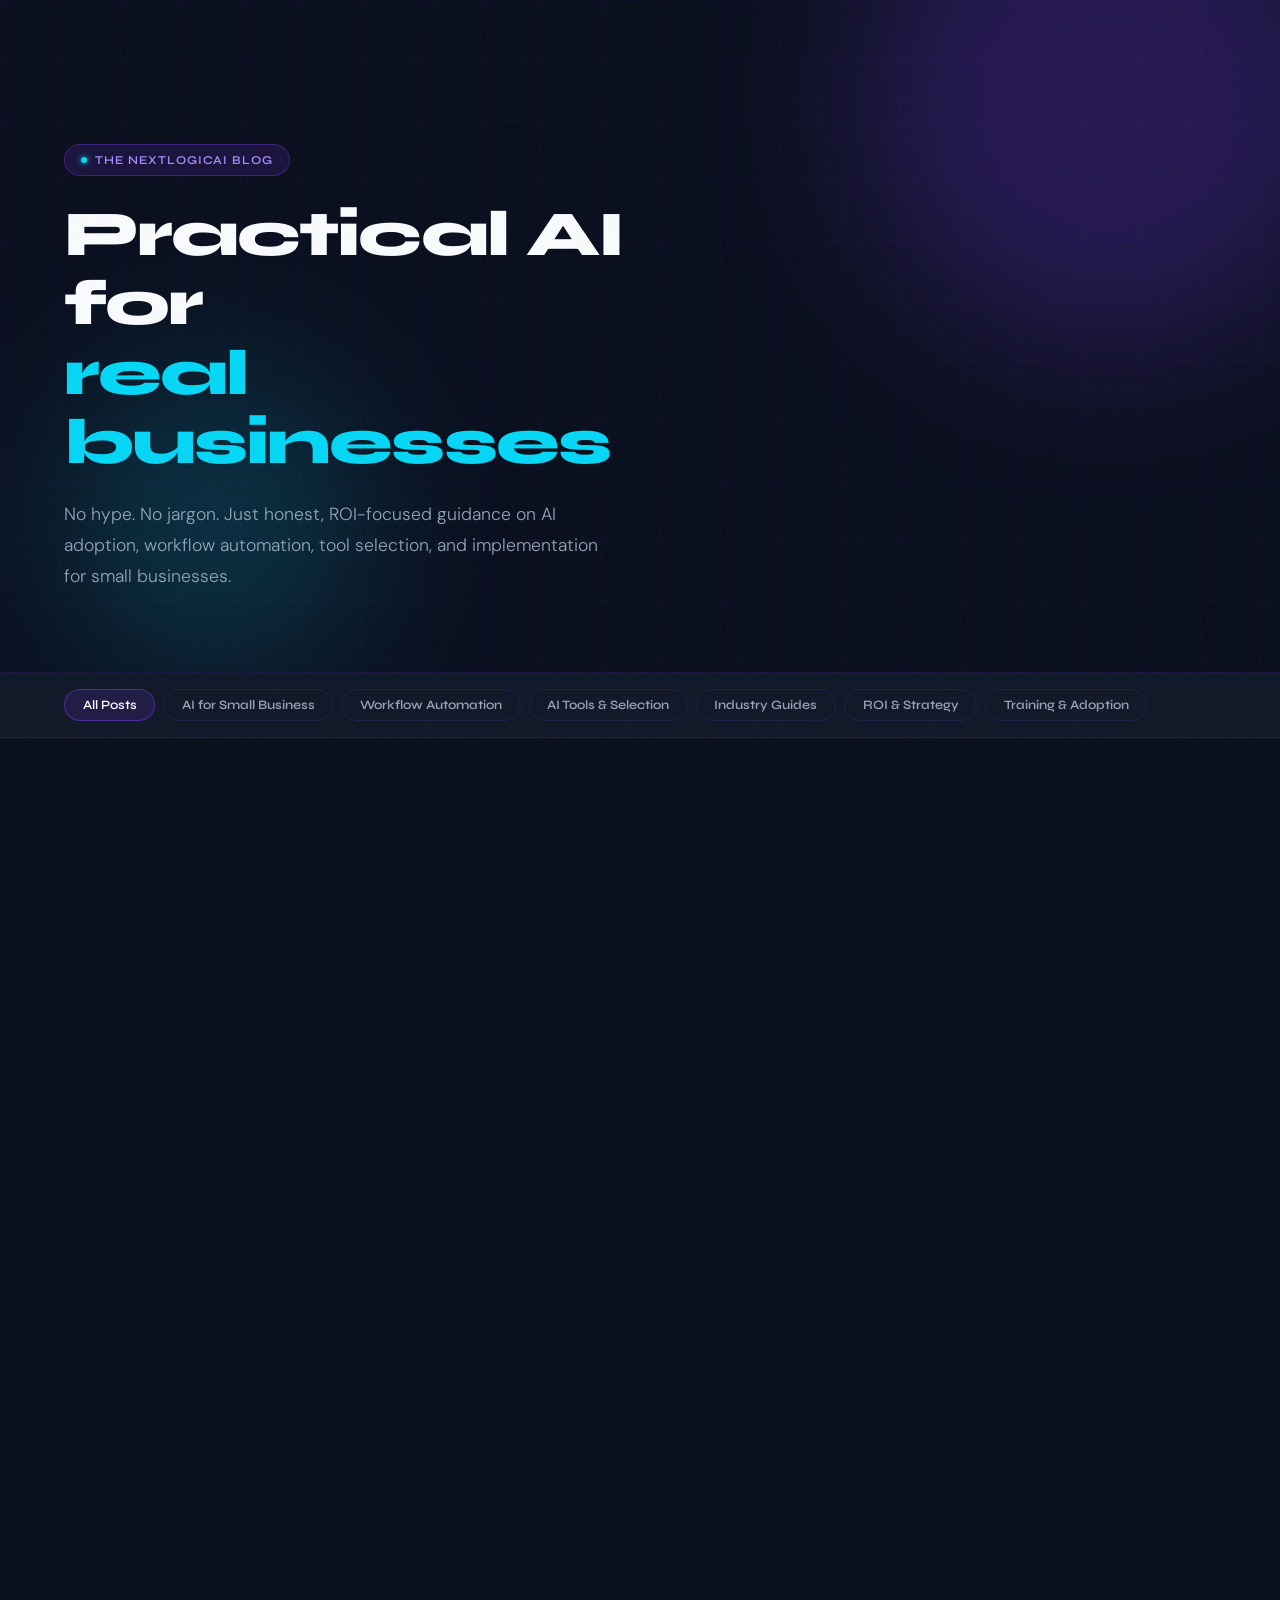
==== blog.html @ a1fbec9d "blog update4" ====
<!DOCTYPE html>
<html lang="en">
<head>
<meta charset="UTF-8">
<meta name="viewport" content="width=device-width, initial-scale=1.0">
<title>AI Insights &amp; Tips for Small Businesses — NextLogicAI Blog</title>
<meta name="description" content="Practical AI advice for small businesses. No hype — just real use cases, workflow automation tips, tool guides, and ROI-first strategies for trades, retail, real estate, and more.">
<meta name="author" content="NextLogicAI Consulting">
<meta name="robots" content="index, follow">
<link rel="canonical" href="https://www.nextlogic-ai.com/blog.html">
<meta property="og:type" content="website">
<meta property="og:url" content="https://www.nextlogic-ai.com/blog.html">
<meta property="og:title" content="AI Insights &amp; Tips for Small Businesses — NextLogicAI Blog">
<meta property="og:description" content="Practical AI advice for small businesses. No hype — just real use cases, workflow automation tips, tool guides, and ROI-first strategies.">
<meta property="og:image" content="https://www.nextlogic-ai.com/og-image.jpg">
<meta property="og:site_name" content="NextLogicAI Consulting">
<meta property="og:locale" content="en_CA">
<meta name="twitter:card" content="summary_large_image">
<meta name="twitter:title" content="AI Insights &amp; Tips for Small Businesses — NextLogicAI Blog">
<meta name="twitter:description" content="Practical AI advice for small businesses. Real use cases, automation tips, and ROI-first strategies — no hype.">
<meta name="twitter:image" content="https://www.nextlogic-ai.com/og-image.jpg">
<script type="application/ld+json">
{"@context":"https://schema.org","@type":"Blog","name":"NextLogicAI Blog","description":"Practical AI advice for small businesses — real use cases, workflow automation tips, tool guides, and ROI-first strategies.","url":"https://www.nextlogic-ai.com/blog.html","publisher":{"@type":"Organization","name":"NextLogicAI Consulting","url":"https://www.nextlogic-ai.com"}}
</script>
<link rel="stylesheet" href="style.css">
</head>
<body>
<div class="page-hero">
  <div class="page-hero-bg"><div class="grid-lines"></div><div class="orb orb-1"></div><div class="orb orb-2"></div></div>
  <div class="page-hero-inner">
    <div class="page-hero-label">The NextLogicAI Blog</div>
    <h1>Practical AI for<br><span class="accent-c">real businesses</span></h1>
    <p>No hype. No jargon. Just honest, ROI-focused guidance on AI adoption, workflow automation, tool selection, and implementation for small businesses.</p>
  </div>
</div>
<hr class="divider">

<div id="blog-filter">
  <div class="filter-inner">
    <button class="filter-btn active" data-filter="all">All Posts</button>
    <button class="filter-btn" data-filter="ai-small-business">AI for Small Business</button>
    <button class="filter-btn" data-filter="workflow-automation">Workflow Automation</button>
    <button class="filter-btn" data-filter="ai-tools">AI Tools &amp; Selection</button>
    <button class="filter-btn" data-filter="industry-guides">Industry Guides</button>
    <button class="filter-btn" data-filter="roi-strategy">ROI &amp; Strategy</button>
    <button class="filter-btn" data-filter="training-adoption">Training &amp; Adoption</button>
  </div>
</div>

<section id="featured">
  <div class="reveal"><div class="section-label">Featured Post</div></div>
  <div class="featured-card reveal" data-category="ai-small-business">
    <div>
      <div class="featured-meta">
        <span class="featured-badge">Priority Read</span>
        <span class="post-category-tag">AI for Small Business</span>
        <span class="post-date">June 3, 2024 · 8 min read</span>
      </div>
      <h2>How Small Businesses Can Start Using AI Without Wasting Money</h2>
      <p>Most small businesses are curious about AI but don't know where to start and end up buying tools that don't fit their operation. This guide cuts through the noise and shows you exactly how to approach AI adoption in a way that saves time and delivers real ROI.</p>
      <div class="featured-read-time">⏱ 8 minute read &nbsp;·&nbsp; AI Adoption · Small Business</div>
      <a href="post.html?slug=how-small-businesses-can-start-using-ai" class="btn-primary">Read the Article →</a>
    </div>
    <div class="featured-visual">
      <div class="featured-visual-grid"></div>
      <div class="featured-visual-icon">🚀</div>
      <div class="featured-visual-label">Start Here</div>
    </div>
  </div>
</section>

<section id="blog-grid">
  <div class="blog-section-header reveal">
    <h2>All Articles</h2>
    <span class="post-count" id="post-count">2 articles</span>
  </div>
  <div class="posts-grid" id="postsGrid">
    <div class="post-card reveal" data-category="ai-small-business">
      <div class="post-card-meta"><span class="post-priority-dot"></span><span class="post-category-tag">AI for Small Business</span></div>
      <h3>How Small Businesses Can Start Using AI Without Wasting Money</h3>
      <p>The practical starting point every SMB needs before buying a single AI tool. Cuts through the noise from the first paragraph.</p>
      <div class="post-card-footer"><span class="post-read-time">⏱ 8 min · June 2024</span><a href="post.html?slug=how-small-businesses-can-start-using-ai" class="post-link">Read →</a></div>
    </div>
    <div class="post-card reveal" data-category="ai-small-business">
      <div class="post-card-meta"><span class="post-priority-dot"></span><span class="post-category-tag">AI for Small Business</span></div>
      <h3>What AI Can Actually Do for a Small Business in 2026</h3>
      <p>A plain-English breakdown of real AI capabilities vs. the hype — written for non-technical business owners who want to understand what's actually worth doing.</p>
      <div class="post-card-footer"><span class="post-read-time">⏱ 6 min · July 2024</span><a href="post.html?slug=what-ai-can-actually-do-for-a-small-business-in-2026" class="post-link">Read →</a></div>
    </div>
  </div>
  <div id="noResults" style="display:none;text-align:center;padding:4rem 0;color:var(--muted);font-size:0.95rem;">No articles in this category yet — <a href="contact.html" style="color:var(--cyan);text-decoration:none;">check back soon</a>.</div>
</section>

<section id="pillars">
  <div class="pillars-inner">
    <div class="reveal">
      <div class="section-label">Content Pillars</div>
      <h2 class="section-title">Six topics. One focus.</h2>
      <p class="section-desc">Every article on this blog maps to one of six pillars — all designed to help small businesses make smarter decisions about AI.</p>
    </div>
    <div class="pillars-grid reveal">
      <div class="pillar-card pc-1"><div class="pillar-icon">💡</div><h3>AI for Small Business</h3><p>What AI can realistically do, how to get started, and how to avoid the common traps.</p><div class="pillar-count">5 articles · Links to Discovery &amp; Audit</div></div>
      <div class="pillar-card pc-2"><div class="pillar-icon">⚙️</div><h3>Workflow Automation</h3><p>Practical guides to eliminating repetitive work — follow-ups, admin, scheduling, and connecting your existing tools.</p><div class="pillar-count">5 articles · Links to Builder Package</div></div>
      <div class="pillar-card pc-3"><div class="pillar-icon">🔧</div><h3>AI Tools &amp; Selection</h3><p>How to choose the right tools, avoid bad buys, and understand what different AI categories are actually for.</p><div class="pillar-count">4 articles · Links to Tool Selection</div></div>
      <div class="pillar-card pc-4"><div class="pillar-icon">🏭</div><h3>Industry Guides</h3><p>Sector-specific playbooks for healthcare, retail, trades, real estate, professional services, and more.</p><div class="pillar-count">4+ articles · Links to Builder &amp; Full System</div></div>
      <div class="pillar-card pc-5"><div class="pillar-icon">📊</div><h3>ROI &amp; Strategy</h3><p>How to think about AI investment, measure results, and build a realistic roadmap for a small business.</p><div class="pillar-count">Coming Soon · Links to Strategic Roadmap</div></div>
      <div class="pillar-card pc-6"><div class="pillar-icon">🎓</div><h3>Training &amp; Adoption</h3><p>Why AI rollouts fail and how to make them stick — team training, change management, and post-launch support.</p><div class="pillar-count">Coming Soon · Links to System Training</div></div>
    </div>
  </div>
</section>

<section id="publishing-plan">
  <div class="reveal">
    <div class="section-label">What's Coming</div>
    <h2 class="section-title">90-day publishing plan</h2>
    <p class="section-desc">We publish practical, evergreen content on a structured schedule — no filler, no AI news for its own sake.</p>
  </div>
  <div class="plan-grid reveal">
    <div class="plan-month"><div class="plan-month-num">Phase 1 — Published</div><h4>AI for Small Business: The Foundations</h4><ul><li>How to start using AI without wasting money</li><li>What AI can actually do for a small business</li><li>How to tell if your business is ready</li></ul></div>
    <div class="plan-month"><div class="plan-month-num">Phase 2 — Coming Soon</div><h4>Automation: Quick Wins &amp; Time Savers</h4><ul><li>7 admin tasks to automate first</li><li>How to automate lead follow-up</li><li>Best processes to automate before hiring</li></ul></div>
    <div class="plan-month"><div class="plan-month-num">Phase 3 — Coming Soon</div><h4>Tools: How to Choose Without Getting Burned</h4><ul><li>How to choose the right AI tools</li><li>Biggest mistakes when buying AI software</li><li>ChatGPT vs business automation tools</li></ul></div>
    <div class="plan-cta"><p>Want to know when new articles go live? Get notified — no spam, just useful content.</p><a href="#notify" class="btn-secondary" style="font-size:0.85rem;padding:0.7rem 1.4rem;">Get Notified →</a></div>
  </div>
</section>

<section id="notify">
  <div class="notify-inner reveal">
    <div class="section-label">Stay Updated</div>
    <h2>New articles, straight to your inbox</h2>
    <p>We publish 2 to 3 articles per month on AI adoption, workflow automation, and practical implementation for small businesses. No hype, no fluff.</p>
    <div class="notify-form">
      <input type="email" class="notify-input" placeholder="your@email.com" id="notifyEmail">
      <button class="btn-primary" onclick="subscribeNotify()" style="white-space:nowrap;">Notify Me</button>
    </div>
    <p class="notify-note">No spam. Unsubscribe any time. Your email is not shared.</p>
  </div>
</section>

<section class="cta-section">
  <div class="cta-strip reveal" style="max-width:1200px;margin:0 auto;">
    <h2>Ready to apply this to your business?</h2>
    <p>Book a free discovery call. We'll identify the highest-value AI opportunity in your operation and tell you honestly whether it's worth pursuing.</p>
    <div class="cta-strip-actions">
      <a href="contact.html" class="btn-primary">Book a Free Discovery Call</a>
      <a href="packages.html" class="btn-secondary">View Packages</a>
    </div>
  </div>
</section>
<script>injectNav('blog'); injectFooter();</script>
<script>
const filterBtns = document.querySelectorAll('.filter-btn');
const postCount = document.getElementById('post-count');
const noResults = document.getElementById('noResults');

function getVisibleCards() {
  return Array.from(document.querySelectorAll('.post-card')).filter(c => c.style.display !== 'none');
}

filterBtns.forEach(btn => {
  btn.addEventListener('click', () => {
    const filter = btn.dataset.filter;
    filterBtns.forEach(b => b.classList.remove('active'));
    btn.classList.add('active');
    let visible = 0;
    getVisibleCards().forEach(card => {
      const match = filter === 'all' || card.dataset.category === filter;
      card.classList.toggle('hidden', !match);
      if (match) visible++;
    });
    postCount.textContent = visible + (visible === 1 ? ' article' : ' articles');
    noResults.style.display = visible === 0 ? 'block' : 'none';
  });
});

const initialCount = getVisibleCards().length;
postCount.textContent = initialCount + (initialCount === 1 ? ' article' : ' articles');

function subscribeNotify() {
  const email = document.getElementById('notifyEmail').value.trim();
  if (!email || !email.includes('@')) { alert('Please enter a valid email address.'); return; }
  document.querySelector('.notify-form').innerHTML = '<p style="color:var(--cyan);font-family:\'Syne\',sans-serif;font-weight:600;font-size:0.95rem;">You\'re on the list — we\'ll be in touch when new posts go live.</p>';
}
</script>
</body>
</html>
---- style.css ----
/* ════════════════════════════════════════════════
   NEXTLOGICAI — MASTER STYLESHEET
   www.nextlogic-ai.com
   ════════════════════════════════════════════════ */

@import url('https://fonts.googleapis.com/css2?family=Syne:wght@400;500;600;700;800&family=DM+Sans:ital,wght@0,300;0,400;0,500;1,300&display=swap');

/* ── TOKENS ── */
:root {
  --navy: #0a0f1e;
  --navy-mid: #111827;
  --navy-light: #1a2540;
  --violet: #7c3aed;
  --violet-light: #a78bfa;
  --cyan: #06d6f5;
  --cyan-dim: #0891b2;
  --white: #f8fafc;
  --muted: #94a3b8;
  --border: rgba(124,58,237,0.18);
  --glow-v: rgba(124,58,237,0.25);
  --glow-c: rgba(6,214,245,0.18);
}

/* ── RESET ── */
*, *::before, *::after { box-sizing: border-box; margin: 0; padding: 0; }
html { scroll-behavior: smooth; }

body {
  font-family: 'DM Sans', sans-serif;
  background-color: var(--navy);
  color: var(--white);
  overflow-x: hidden;
  line-height: 1.6;
}

h1, h2, h3, h4 { font-family: 'Syne', sans-serif; }

/* Noise overlay */
body::before {
  content: '';
  position: fixed;
  inset: 0;
  background-image: url("data:image/svg+xml,%3Csvg viewBox='0 0 256 256' xmlns='http://www.w3.org/2000/svg'%3E%3Cfilter id='noise'%3E%3CfeTurbulence type='fractalNoise' baseFrequency='0.9' numOctaves='4' stitchTiles='stitch'/%3E%3C/filter%3E%3Crect width='100%25' height='100%25' filter='url(%23noise)' opacity='0.04'/%3E%3C/svg%3E");
  pointer-events: none;
  z-index: 9999;
  opacity: 0.5;
}

<<<<<<< HEAD

=======
>>>>>>> refs/remotes/origin/main
/* ════════════════════════════════════════════════
   NAV
   ════════════════════════════════════════════════ */
nav {
  display: grid;
  grid-template-columns: 1fr auto 1fr;
  align-items: center;
  padding: 1.25rem 4rem;
<<<<<<< HEAD
}

.nav-logo {
  grid-column: 2;
  justify-self: center;
}

.nav-links {
  grid-column: 3;
=======
  background: rgba(10,15,30,0.88);
  backdrop-filter: blur(16px);
  -webkit-backdrop-filter: blur(16px);
  border-bottom: 1px solid var(--border);
}

.nav-logo {
  grid-column: 2;
  display: flex;
  align-items: center;
  text-decoration: none;
}

.nav-logo-img {
  height: 85px;
  width: auto;
  display: block;
}

/* Left links */
.nav-links-left {
  grid-column: 1;
  display: flex;
  gap: 2.5rem;
  list-style: none;
  align-items: center;
  justify-self: start;
  margin: 0;
  padding: 0;
}

/* Right links */
.nav-links-right {
  grid-column: 3;
  display: flex;
  gap: 2.5rem;
  list-style: none;
  align-items: center;
>>>>>>> refs/remotes/origin/main
  justify-self: end;
  margin: 0;
  padding: 0;
}

<<<<<<< HEAD
.nav-logo-img {
  height: 85px;
  width: 50%;
  display: center;
}

nav-links-left a,
=======
/* Shared link styles */
.nav-links-left a,
>>>>>>> refs/remotes/origin/main
.nav-links-right a {
  color: var(--muted);
  text-decoration: none;
  font-family: 'Syne', sans-serif;
  font-size: 0.88rem;
  font-weight: 500;
  letter-spacing: 0.02em;
  transition: color 0.2s;
}
.nav-links-left a:hover,
.nav-links-right a:hover { color: var(--white); }
.nav-links-left a.active,
.nav-links-right a.active { color: var(--white); }

.nav-cta {
  background: linear-gradient(135deg, var(--violet), #5b21b6) !important;
  color: white !important;
  padding: 0.55rem 1.4rem;
  border-radius: 6px;
  transition: opacity 0.2s, transform 0.2s !important;
}
.nav-cta:hover { opacity: 0.88; transform: translateY(-1px); }

/* ── HAMBURGER ── */
.nav-hamburger {
  display: none;
  flex-direction: column;
  gap: 5px;
  background: none;
  border: none;
  cursor: pointer;
  padding: 8px;
  z-index: 200;
  min-width: 44px;
  min-height: 44px;
  align-items: center;
  justify-content: center;
}
.nav-hamburger span {
  display: block;
  width: 24px; height: 2px;
  background: var(--white);
  border-radius: 2px;
  transition: transform 0.3s, opacity 0.3s;
}
.nav-hamburger.open span:nth-child(1) { transform: translateY(7px) rotate(45deg); }
.nav-hamburger.open span:nth-child(2) { opacity: 0; }
.nav-hamburger.open span:nth-child(3) { transform: translateY(-7px) rotate(-45deg); }

/* ── MOBILE MENU ── */
.mobile-menu {
  display: none;
  position: fixed;
  inset: 0;
  background: rgba(10,15,30,0.97);
  backdrop-filter: blur(20px);
  -webkit-backdrop-filter: blur(20px);
  z-index: 150;
  flex-direction: column;
  align-items: center;
  justify-content: center;
  gap: 0;
  padding: 2rem;
}
.mobile-menu.open { display: flex; }
.mobile-menu a {
  font-family: 'Syne', sans-serif;
  font-size: 1.6rem;
  font-weight: 700;
  color: var(--white);
  text-decoration: none;
  padding: 1rem 0;
  border-bottom: 1px solid var(--border);
  width: 100%;
  text-align: center;
  transition: color 0.2s;
}
.mobile-menu a:hover { color: var(--cyan); }
.mobile-menu a.mobile-cta {
  margin-top: 2rem;
  border: none;
  background: linear-gradient(135deg, var(--violet), #4f16c7);
  border-radius: 10px;
  padding: 1rem 2rem;
  font-size: 1rem;
  color: white;
  box-shadow: 0 4px 24px rgba(124,58,237,0.4);
}

<<<<<<< HEAD

=======
/* ── MOBILE NAV OVERRIDE ── */
@media (max-width: 768px) {
  nav {
    padding: 1rem 1.25rem;
    grid-template-columns: 1fr auto 1fr;
  }
  .nav-links-left { display: none; }
  .nav-links-right { display: none; }
  .nav-hamburger {
    display: flex;
    grid-column: 3;
    justify-self: end;
  }
}
>>>>>>> refs/remotes/origin/main
/* ════════════════════════════════════════════════
   BUTTONS
   ════════════════════════════════════════════════ */
.btn-primary {
  background: linear-gradient(135deg, var(--violet), #4f16c7);
  color: white;
  padding: 0.85rem 2rem;
  border-radius: 8px;
  font-family: 'Syne', sans-serif;
  font-size: 0.9rem;
  font-weight: 600;
  text-decoration: none;
  display: inline-block;
  transition: transform 0.2s, box-shadow 0.2s;
  box-shadow: 0 4px 24px rgba(124,58,237,0.35);
  letter-spacing: 0.01em;
}
.btn-primary:hover { transform: translateY(-2px); box-shadow: 0 8px 32px rgba(124,58,237,0.5); }

.btn-secondary {
  background: transparent;
  border: 1px solid rgba(248,250,252,0.2);
  color: var(--white);
  padding: 0.85rem 2rem;
  border-radius: 8px;
  font-family: 'Syne', sans-serif;
  font-size: 0.9rem;
  font-weight: 600;
  text-decoration: none;
  display: inline-block;
  transition: border-color 0.2s, background 0.2s;
  letter-spacing: 0.01em;
}
.btn-secondary:hover { border-color: rgba(248,250,252,0.45); background: rgba(248,250,252,0.05); }


/* ════════════════════════════════════════════════
   SECTION UTILITIES
   ════════════════════════════════════════════════ */
.section-label {
  font-family: 'Syne', sans-serif;
  font-size: 0.72rem;
  font-weight: 700;
  letter-spacing: 0.14em;
  text-transform: uppercase;
  color: var(--cyan);
  margin-bottom: 1rem;
  display: block;
}

.section-title {
  font-size: clamp(1.9rem, 3vw, 2.8rem);
  font-weight: 800;
  letter-spacing: -0.025em;
  line-height: 1.12;
  margin-bottom: 1.2rem;
}

.section-desc {
  font-size: 1.05rem;
  color: var(--muted);
  max-width: 560px;
  line-height: 1.75;
  font-weight: 300;
  margin-bottom: 3rem;
}

.page-wrap {
  max-width: 1200px;
  margin: 0 auto;
  padding: 0 4rem;
}

section { padding: 5rem 4rem; }

.accent-v { color: var(--violet-light); }
.accent-c { color: var(--cyan); }


/* ════════════════════════════════════════════════
   PAGE HERO (inner pages)
   ════════════════════════════════════════════════ */
.page-hero {
  padding: 9rem 4rem 5rem;
  position: relative;
  overflow: hidden;
}

.page-hero-bg {
  position: absolute;
  inset: 0;
  pointer-events: none;
}

.page-hero .grid-lines,
.grid-lines {
  position: absolute;
  inset: 0;
  background-image:
    linear-gradient(rgba(124,58,237,0.04) 1px, transparent 1px),
    linear-gradient(90deg, rgba(124,58,237,0.04) 1px, transparent 1px);
  background-size: 60px 60px;
}

.orb {
  position: absolute;
  border-radius: 50%;
  filter: blur(80px);
}
.orb-1 { width: 500px; height: 500px; background: var(--glow-v); top: -150px; right: -80px; animation: float1 12s ease-in-out infinite; }
.orb-2 { width: 300px; height: 300px; background: var(--glow-c); bottom: 0; left: 5%; animation: float2 15s ease-in-out infinite; }

@keyframes float1 { 0%,100%{transform:translate(0,0) scale(1)}50%{transform:translate(30px,-40px) scale(1.05)} }
@keyframes float2 { 0%,100%{transform:translate(0,0)}50%{transform:translate(-20px,30px)} }

.page-hero-inner {
  position: relative;
  z-index: 1;
  max-width: 1200px;
  margin: 0 auto;
}

.page-hero-label {
  display: inline-flex;
  align-items: center;
  gap: 0.5rem;
  background: rgba(124,58,237,0.15);
  border: 1px solid rgba(124,58,237,0.35);
  color: var(--violet-light);
  padding: 0.35rem 1rem;
  border-radius: 100px;
  font-family: 'Syne', sans-serif;
  font-size: 0.75rem;
  font-weight: 600;
  letter-spacing: 0.08em;
  text-transform: uppercase;
  margin-bottom: 1.5rem;
}
.page-hero-label::before {
  content: '';
  width: 6px; height: 6px;
  border-radius: 50%;
  background: var(--cyan);
  box-shadow: 0 0 6px var(--cyan);
}

.page-hero h1 {
  font-size: clamp(2.4rem, 5vw, 4rem);
  font-weight: 800;
  line-height: 1.08;
  letter-spacing: -0.03em;
  margin-bottom: 1.4rem;
  max-width: 700px;
}

.page-hero p {
  font-size: 1.1rem;
  color: var(--muted);
  max-width: 540px;
  line-height: 1.75;
  font-weight: 300;
}


/* ════════════════════════════════════════════════
   CARDS / REVEAL / DIVIDER
   ════════════════════════════════════════════════ */
.card {
  background: var(--navy-light);
  border: 1px solid var(--border);
  border-radius: 14px;
  padding: 2rem;
  transition: border-color 0.25s, transform 0.25s;
}
.card:hover { border-color: rgba(124,58,237,0.4); transform: translateY(-3px); }

.reveal {
  opacity: 0;
  transform: translateY(24px);
  transition: opacity 0.65s ease, transform 0.65s ease;
}
.reveal.visible { opacity: 1; transform: translateY(0); }

.divider {
  border: none;
  border-top: 1px solid var(--border);
  margin: 0;
}


/* ════════════════════════════════════════════════
   FOOTER
   ════════════════════════════════════════════════ */
footer {
  border-top: 1px solid var(--border);
  padding: 2.5rem 4rem;
  display: flex;
  align-items: center;
  justify-content: space-between;
  background: var(--navy-mid);
  flex-wrap: wrap;
  gap: 1.5rem;
}
.footer-brand {
  font-family: 'Syne', sans-serif;
  font-size: 0.95rem;
  font-weight: 700;
  color: var(--white);
}
.footer-brand span { color: var(--cyan); }
.footer-sub { font-size: 0.78rem; color: var(--muted); font-weight: 300; margin-top: 0.2rem; }
.footer-links { display: flex; gap: 2rem; flex-wrap: wrap; }
.footer-links a {
  font-size: 0.82rem;
  color: var(--muted);
  text-decoration: none;
  transition: color 0.2s;
}
.footer-links a:hover { color: var(--white); }


/* ════════════════════════════════════════════════
   CTA STRIP
   ════════════════════════════════════════════════ */
.cta-strip {
  background: linear-gradient(135deg, rgba(124,58,237,0.15), rgba(6,214,245,0.08));
  border: 1px solid rgba(124,58,237,0.25);
  border-radius: 20px;
  padding: 3.5rem;
  text-align: center;
  position: relative;
  overflow: hidden;
  margin: 5rem 0 0;
}
.cta-strip::before {
  content: '';
  position: absolute;
  top: 0; left: 0; right: 0;
  height: 3px;
  background: linear-gradient(90deg, var(--violet), var(--cyan));
}
.cta-strip h2 { font-size: clamp(1.6rem, 3vw, 2.2rem); font-weight: 800; letter-spacing: -0.025em; margin-bottom: 0.8rem; }
.cta-strip p { color: var(--muted); font-size: 1rem; font-weight: 300; margin-bottom: 2rem; max-width: 500px; margin-left: auto; margin-right: auto; }
.cta-strip-actions { display: flex; gap: 1rem; justify-content: center; flex-wrap: wrap; }

.cta-section { padding: 5rem 4rem; }


/* ════════════════════════════════════════════════
   HOME PAGE
   ════════════════════════════════════════════════ */
#hero {
  min-height: 100svh;
  display: flex;
  flex-direction: column;
  justify-content: center;
  padding: 8rem 4rem 5rem;
  position: relative;
  overflow: hidden;
}
.hero-inner { position: relative; z-index: 1; max-width: 760px; margin: 0 auto; }

.hero-label {
  display: inline-flex;
  align-items: center;
  gap: 0.5rem;
  background: rgba(124,58,237,0.15);
  border: 1px solid rgba(124,58,237,0.35);
  color: var(--violet-light);
  padding: 0.35rem 1rem;
  border-radius: 100px;
  font-family: 'Syne', sans-serif;
  font-size: 0.78rem;
  font-weight: 600;
  letter-spacing: 0.08em;
  text-transform: uppercase;
  margin-bottom: 1.8rem;
  animation: fadeUp 0.8s ease both;
}
.hero-label::before {
  content: '';
  width: 6px; height: 6px;
  border-radius: 50%;
  background: var(--cyan);
  box-shadow: 0 0 6px var(--cyan);
  animation: blink 2s infinite;
}
@keyframes blink { 0%,100%{opacity:1}50%{opacity:0.3} }

#hero h1 {
  font-size: clamp(2.8rem, 5.5vw, 5rem);
  font-weight: 800;
  line-height: 1.06;
  letter-spacing: -0.03em;
  margin-bottom: 1.6rem;
  animation: fadeUp 0.8s 0.1s ease both;
}
.hero-sub {
  font-size: 1.15rem;
  color: var(--muted);
  max-width: 560px;
  line-height: 1.75;
  font-weight: 300;
  margin-bottom: 2.8rem;
  animation: fadeUp 0.8s 0.2s ease both;
}
.hero-actions {
  display: flex;
  gap: 1rem;
  flex-wrap: wrap;
  animation: fadeUp 0.8s 0.3s ease both;
}
@keyframes fadeUp { from{opacity:0;transform:translateY(24px)}to{opacity:1;transform:translateY(0)} }

.hero-stat-row {
  display: flex;
  gap: 3rem;
  margin-top: 4rem;
  padding-top: 2.5rem;
  border-top: 1px solid var(--border);
  animation: fadeUp 0.8s 0.4s ease both;
  flex-wrap: wrap;
}
.hero-stat { display: flex; flex-direction: column; gap: 0.25rem; }
.hero-stat strong {
  font-family: 'Syne', sans-serif;
  font-size: 1.8rem;
  font-weight: 800;
  background: linear-gradient(135deg, var(--white), var(--cyan));
  -webkit-background-clip: text;
  -webkit-text-fill-color: transparent;
  background-clip: text;
  letter-spacing: -0.03em;
}
.hero-stat span { font-size: 0.82rem; color: var(--muted); }

/* Intro strip */
#intro {
  background: var(--navy-mid);
  border-top: 1px solid var(--border);
  border-bottom: 1px solid var(--border);
  padding: 5rem 4rem;
}
.intro-inner { max-width: 1200px; margin: 0 auto; display: grid; grid-template-columns: 1fr 1fr 1fr; gap: 3rem; }
.intro-item { display: flex; flex-direction: column; gap: 0.8rem; }
.intro-item-num {
  font-family: 'Syne', sans-serif;
  font-size: 2.5rem;
  font-weight: 800;
  background: linear-gradient(135deg, var(--violet-light), var(--cyan));
  -webkit-background-clip: text;
  -webkit-text-fill-color: transparent;
  background-clip: text;
  letter-spacing: -0.04em;
  line-height: 1;
}
.intro-item h3 { font-size: 1rem; font-weight: 700; margin: 0; }
.intro-item p { font-size: 0.88rem; color: var(--muted); line-height: 1.65; font-weight: 300; }

/* Problem */
#problem { max-width: 1200px; margin: 0 auto; }
.problem-grid { display: grid; grid-template-columns: 1fr 1fr; gap: 5rem; align-items: center; }
.problem-pains { display: flex; flex-direction: column; gap: 1rem; }
.pain-item {
  display: flex; align-items: flex-start; gap: 1rem;
  background: var(--navy-light); border: 1px solid var(--border);
  border-radius: 12px; padding: 1.2rem 1.4rem; transition: border-color 0.25s;
}
.pain-item:hover { border-color: rgba(124,58,237,0.4); }
.pain-icon {
  width: 36px; height: 36px; border-radius: 8px;
  background: rgba(124,58,237,0.15); display: flex;
  align-items: center; justify-content: center; font-size: 1rem; flex-shrink: 0;
}
.pain-item p { font-size: 0.88rem; color: var(--muted); line-height: 1.6; font-weight: 300; padding-top: 0.15rem; }
.pain-item strong { display: block; font-size: 0.9rem; font-weight: 600; color: var(--white); margin-bottom: 0.2rem; }

/* Industries */
#industries { background: var(--navy-mid); border-top: 1px solid var(--border); border-bottom: 1px solid var(--border); }
.industries-inner { max-width: 1200px; margin: 0 auto; }
.industry-grid { display: grid; grid-template-columns: repeat(4, 1fr); gap: 1.2rem; margin-top: 3rem; }
.industry-card {
  background: var(--navy); border: 1px solid var(--border);
  border-radius: 14px; padding: 1.8rem 1.6rem; transition: border-color 0.25s, transform 0.25s;
}
.industry-card:hover { border-color: rgba(6,214,245,0.3); transform: translateY(-3px); }
.industry-icon { font-size: 1.6rem; margin-bottom: 1rem; }
.industry-card h3 { font-size: 0.95rem; font-weight: 700; margin-bottom: 0.6rem; }
.industry-card ul { list-style: none; display: flex; flex-direction: column; gap: 0.35rem; }
.industry-card ul li { font-size: 0.8rem; color: var(--muted); display: flex; align-items: center; gap: 0.4rem; font-weight: 300; }
.industry-card ul li::before { content: ''; width: 4px; height: 4px; border-radius: 50%; background: var(--cyan); flex-shrink: 0; }

/* Process preview */
#process-preview { max-width: 1200px; margin: 0 auto; }
.steps-row {
  display: grid; grid-template-columns: repeat(3, 1fr);
  gap: 1.5px; background: var(--border);
  border: 1px solid var(--border); border-radius: 16px; overflow: hidden; margin-top: 3rem;
}
.step-mini { background: var(--navy); padding: 2rem; transition: background 0.3s; }
.step-mini:hover { background: var(--navy-light); }
.step-mini-num { font-family: 'Syne', sans-serif; font-size: 0.68rem; font-weight: 700; letter-spacing: 0.12em; color: var(--violet-light); opacity: 0.7; margin-bottom: 1rem; }
.step-mini h3 { font-size: 0.95rem; font-weight: 700; margin-bottom: 0.5rem; }
.step-mini p { font-size: 0.84rem; color: var(--muted); line-height: 1.6; font-weight: 300; }


/* ════════════════════════════════════════════════
   PACKAGES PAGE
   ════════════════════════════════════════════════ */
#project-packages { max-width: 1200px; margin: 0 auto; }
.packages-grid { display: grid; grid-template-columns: repeat(3, 1fr); gap: 1.5rem; margin-top: 3rem; }
.package-card {
  background: var(--navy-light); border: 1px solid var(--border);
  border-radius: 18px; padding: 2.4rem; position: relative;
  overflow: hidden; transition: transform 0.25s, border-color 0.25s, box-shadow 0.25s;
  display: flex; flex-direction: column;
}
.package-card::before {
  content: ''; position: absolute; top: 0; left: 0; right: 0;
  height: 3px; background: linear-gradient(90deg, var(--violet), var(--cyan));
  opacity: 0; transition: opacity 0.25s;
}
.package-card:hover { transform: translateY(-4px); box-shadow: 0 20px 50px rgba(0,0,0,0.25); }
.package-card:hover::before, .package-card.featured::before { opacity: 1; }
.package-card.featured {
  border-color: rgba(124,58,237,0.5);
  background: linear-gradient(160deg, rgba(124,58,237,0.1), var(--navy-light));
}
.pkg-badge {
  display: inline-block;
  background: linear-gradient(135deg, var(--violet), var(--cyan-dim));
  color: white; font-family: 'Syne', sans-serif; font-size: 0.65rem;
  font-weight: 700; letter-spacing: 0.1em; text-transform: uppercase;
  padding: 0.25rem 0.75rem; border-radius: 100px; margin-bottom: 1.4rem; align-self: flex-start;
}
.pkg-timeline { display: inline-flex; align-items: center; gap: 0.3rem; font-size: 0.78rem; color: var(--muted); margin-bottom: 0.8rem; }
.pkg-timeline strong { color: var(--violet-light); font-weight: 600; }
.pkg-name { font-family: 'Syne', sans-serif; font-size: 1.6rem; font-weight: 800; letter-spacing: -0.025em; margin-bottom: 0.6rem; }
.pkg-tagline { font-size: 0.85rem; color: var(--muted); line-height: 1.6; font-weight: 300; margin-bottom: 1.6rem; padding-bottom: 1.6rem; border-bottom: 1px solid var(--border); }
.pkg-for { font-family: 'Syne', sans-serif; font-size: 0.7rem; font-weight: 700; letter-spacing: 0.1em; text-transform: uppercase; color: var(--cyan); margin-bottom: 1rem; }
.pkg-features { list-style: none; display: flex; flex-direction: column; gap: 0.7rem; flex: 1; margin-bottom: 2rem; }
.pkg-features li { display: flex; align-items: flex-start; gap: 0.6rem; font-size: 0.875rem; color: var(--muted); font-weight: 300; line-height: 1.5; }
.pkg-features li::before { content: '✓'; color: var(--cyan); font-weight: 700; font-size: 0.78rem; flex-shrink: 0; margin-top: 0.1em; }
.pkg-cta { display: block; text-align: center; padding: 0.9rem; border-radius: 8px; font-family: 'Syne', sans-serif; font-size: 0.9rem; font-weight: 600; text-decoration: none; transition: all 0.2s; letter-spacing: 0.01em; margin-top: auto; }
.pkg-cta-outline { border: 1px solid rgba(248,250,252,0.2); color: var(--white); }
.pkg-cta-outline:hover { border-color: rgba(248,250,252,0.45); background: rgba(248,250,252,0.06); }
.pkg-cta-filled { background: linear-gradient(135deg, var(--violet), #4f16c7); color: white; box-shadow: 0 4px 20px rgba(124,58,237,0.3); }
.pkg-cta-filled:hover { box-shadow: 0 8px 32px rgba(124,58,237,0.5); transform: translateY(-1px); }

/* Retainers */
#retainers { background: var(--navy-mid); border-top: 1px solid var(--border); border-bottom: 1px solid var(--border); }
.retainers-inner { max-width: 1200px; margin: 0 auto; }
.retainers-grid { display: grid; grid-template-columns: repeat(4, 1fr); gap: 1.5rem; margin-top: 3rem; }
.retainer-card { background: var(--navy); border: 1px solid var(--border); border-radius: 14px; padding: 2rem; transition: border-color 0.25s, transform 0.25s; position: relative; overflow: hidden; }
.retainer-card:hover { transform: translateY(-3px); border-color: rgba(124,58,237,0.35); }
.retainer-bar { position: absolute; top: 0; left: 0; right: 0; height: 3px; }
.rb-lite { background: var(--muted); }
.rb-core { background: var(--violet-light); }
.rb-growth { background: var(--violet); }
.rb-partner { background: linear-gradient(90deg, var(--violet), var(--cyan)); }
.retainer-name { font-family: 'Syne', sans-serif; font-size: 1.1rem; font-weight: 800; margin-bottom: 0.5rem; margin-top: 0.5rem; }
.retainer-freq { font-size: 0.75rem; color: var(--cyan); font-weight: 600; letter-spacing: 0.06em; text-transform: uppercase; margin-bottom: 1rem; }
.retainer-desc { font-size: 0.85rem; color: var(--muted); line-height: 1.65; font-weight: 300; margin-bottom: 1.5rem; }
.retainer-includes { list-style: none; display: flex; flex-direction: column; gap: 0.5rem; }
.retainer-includes li { font-size: 0.8rem; color: var(--muted); display: flex; align-items: flex-start; gap: 0.5rem; font-weight: 300; }
.retainer-includes li::before { content: '→'; color: var(--violet-light); font-size: 0.72rem; flex-shrink: 0; margin-top: 0.15em; }

/* Add-ons */
#addons { max-width: 1200px; margin: 0 auto; }
.addons-table { width: 100%; border-collapse: collapse; margin-top: 3rem; border-radius: 14px; overflow: hidden; border: 1px solid var(--border); }
.addons-table thead tr { background: var(--navy-light); }
.addons-table th { padding: 1rem 1.5rem; font-family: 'Syne', sans-serif; font-size: 0.75rem; font-weight: 700; letter-spacing: 0.1em; text-transform: uppercase; color: var(--muted); text-align: left; }
.addons-table td { padding: 1.2rem 1.5rem; font-size: 0.88rem; color: var(--muted); border-top: 1px solid var(--border); font-weight: 300; line-height: 1.55; }
.addons-table td:first-child { color: var(--white); font-weight: 500; }
.addons-table td .price { color: var(--violet-light); font-weight: 600; font-family: 'Syne', sans-serif; font-size: 0.85rem; }
.addons-table tr:hover td { background: rgba(124,58,237,0.04); }

/* Why value */
#why-value { background: var(--navy-mid); border-top: 1px solid var(--border); }
.value-inner { max-width: 1200px; margin: 0 auto; }
.value-grid { display: grid; grid-template-columns: repeat(3, 1fr); gap: 2rem; margin-top: 3rem; }
.value-item { display: flex; gap: 1rem; align-items: flex-start; }
.value-icon { width: 40px; height: 40px; border-radius: 10px; background: linear-gradient(135deg, rgba(124,58,237,0.2), rgba(6,214,245,0.1)); border: 1px solid rgba(124,58,237,0.25); display: flex; align-items: center; justify-content: center; flex-shrink: 0; font-size: 1rem; }
.value-item h4 { font-size: 0.9rem; font-weight: 700; margin-bottom: 0.4rem; }
.value-item p { font-size: 0.83rem; color: var(--muted); line-height: 1.65; font-weight: 300; }


/* ════════════════════════════════════════════════
   SERVICES PAGE
   ════════════════════════════════════════════════ */
#service-types { max-width: 1200px; margin: 0 auto; }
.service-type-grid { display: grid; grid-template-columns: repeat(2, 1fr); gap: 2rem; margin-top: 3rem; }
.service-type-card {
  background: var(--navy-light); border: 1px solid var(--border);
  border-radius: 16px; padding: 2.4rem; transition: border-color 0.25s, transform 0.25s;
  position: relative; overflow: hidden;
}
.service-type-card::before { content: ''; position: absolute; top: 0; left: 0; right: 0; height: 3px; opacity: 0; transition: opacity 0.25s; }
.service-type-card:hover { border-color: rgba(124,58,237,0.45); transform: translateY(-3px); }
.service-type-card:hover::before { opacity: 1; }
.stc-1::before { background: linear-gradient(90deg, var(--violet), #a78bfa); }
.stc-2::before { background: linear-gradient(90deg, var(--cyan-dim), var(--cyan)); }
.stc-3::before { background: linear-gradient(90deg, #7c3aed, #06d6f5); }
.stc-4::before { background: linear-gradient(90deg, #a78bfa, #7c3aed); }
.stc-icon { width: 52px; height: 52px; border-radius: 12px; background: linear-gradient(135deg, rgba(124,58,237,0.2), rgba(6,214,245,0.1)); border: 1px solid rgba(124,58,237,0.25); display: flex; align-items: center; justify-content: center; font-size: 1.4rem; margin-bottom: 1.4rem; }
.service-type-card h3 { font-size: 1.15rem; font-weight: 800; letter-spacing: -0.02em; margin-bottom: 0.6rem; }
.service-type-card > p { font-size: 0.9rem; color: var(--muted); line-height: 1.7; font-weight: 300; margin-bottom: 1.6rem; }
.stc-examples { list-style: none; display: flex; flex-direction: column; gap: 0.5rem; }
.stc-examples li { font-size: 0.85rem; color: var(--muted); display: flex; align-items: flex-start; gap: 0.6rem; font-weight: 300; }
.stc-examples li::before { content: '✓'; color: var(--cyan); font-weight: 700; font-size: 0.78rem; flex-shrink: 0; margin-top: 0.15em; }

#ai-models { background: var(--navy-mid); border-top: 1px solid var(--border); border-bottom: 1px solid var(--border); }
.ai-inner { max-width: 1200px; margin: 0 auto; }
.models-grid { display: grid; grid-template-columns: repeat(5, 1fr); gap: 1.2rem; margin-top: 3rem; }
.model-card { background: var(--navy); border: 1px solid var(--border); border-radius: 12px; padding: 1.5rem 1.3rem; transition: border-color 0.25s, transform 0.25s; }
.model-card:hover { border-color: rgba(6,214,245,0.3); transform: translateY(-2px); }
.model-name { font-family: 'Syne', sans-serif; font-size: 0.88rem; font-weight: 700; margin-bottom: 0.5rem; }
.model-tag { display: inline-block; font-size: 0.65rem; font-weight: 700; letter-spacing: 0.08em; text-transform: uppercase; padding: 0.2rem 0.6rem; border-radius: 100px; margin-bottom: 0.8rem; }
.model-tag.best { background: rgba(124,58,237,0.2); color: var(--violet-light); border: 1px solid rgba(124,58,237,0.3); }
.model-tag.long { background: rgba(6,214,245,0.1); color: var(--cyan); border: 1px solid rgba(6,214,245,0.2); }
.model-tag.multi { background: rgba(16,185,129,0.1); color: #6ee7b7; border: 1px solid rgba(16,185,129,0.2); }
.model-tag.private { background: rgba(251,146,60,0.1); color: #fed7aa; border: 1px solid rgba(251,146,60,0.2); }
.model-tag.domain { background: rgba(167,139,250,0.1); color: var(--violet-light); border: 1px solid rgba(167,139,250,0.2); }
.model-card p { font-size: 0.8rem; color: var(--muted); line-height: 1.6; font-weight: 300; }

.platforms-grid { display: grid; grid-template-columns: repeat(3, 1fr); gap: 1.2rem; margin-top: 3rem; }
.platform-card { background: var(--navy); border: 1px solid var(--border); border-radius: 12px; padding: 1.6rem; transition: border-color 0.25s, transform 0.25s; }
.platform-card:hover { border-color: rgba(124,58,237,0.35); transform: translateY(-2px); }
.platform-name { font-family: 'Syne', sans-serif; font-size: 0.95rem; font-weight: 700; margin-bottom: 0.3rem; }
.platform-role { font-size: 0.72rem; color: var(--cyan); font-weight: 600; letter-spacing: 0.05em; text-transform: uppercase; margin-bottom: 0.7rem; }
.platform-card p { font-size: 0.82rem; color: var(--muted); line-height: 1.6; font-weight: 300; }

#by-industry { max-width: 1200px; margin: 0 auto; }
.industry-tabs { display: flex; gap: 0.6rem; flex-wrap: wrap; margin-bottom: 2.5rem; }
.ind-tab { padding: 0.5rem 1.2rem; border-radius: 100px; border: 1px solid var(--border); background: transparent; color: var(--muted); font-family: 'Syne', sans-serif; font-size: 0.82rem; font-weight: 600; cursor: pointer; transition: all 0.2s; }
.ind-tab:hover, .ind-tab.active { background: rgba(124,58,237,0.15); border-color: rgba(124,58,237,0.45); color: var(--white); }
.industry-panel { display: none; }
.industry-panel.active { display: grid; grid-template-columns: repeat(3, 1fr); gap: 1.2rem; }
.use-case-card { background: var(--navy-light); border: 1px solid var(--border); border-radius: 12px; padding: 1.6rem; transition: border-color 0.25s, transform 0.25s; }
.use-case-card:hover { border-color: rgba(6,214,245,0.3); transform: translateY(-2px); }
.use-case-card h4 { font-size: 0.9rem; font-weight: 700; margin-bottom: 0.5rem; }
.use-case-card p { font-size: 0.82rem; color: var(--muted); line-height: 1.6; font-weight: 300; }
.uc-icon { font-size: 1.3rem; margin-bottom: 0.8rem; }


/* ════════════════════════════════════════════════
   HOW IT WORKS PAGE
   ════════════════════════════════════════════════ */
.process-steps { max-width: 1200px; margin: 0 auto; padding: 0 4rem; display: flex; flex-direction: column; gap: 0; }
.process-step { display: grid; grid-template-columns: 80px 1fr 1fr; gap: 3rem; padding: 4rem 0; border-bottom: 1px solid var(--border); align-items: start; }
.process-step:last-child { border-bottom: none; }
.step-num-col { display: flex; flex-direction: column; align-items: flex-start; padding-top: 0.5rem; }
.step-num-big { font-family: 'Syne', sans-serif; font-size: 3rem; font-weight: 800; letter-spacing: -0.05em; line-height: 1; background: linear-gradient(135deg, rgba(167,139,250,0.3), rgba(6,214,245,0.2)); -webkit-background-clip: text; -webkit-text-fill-color: transparent; background-clip: text; }
.step-content h2 { font-size: 1.5rem; font-weight: 800; letter-spacing: -0.02em; margin-bottom: 0.8rem; }
.step-content p { font-size: 0.95rem; color: var(--muted); line-height: 1.75; font-weight: 300; }
.step-content .step-label { font-family: 'Syne', sans-serif; font-size: 0.7rem; font-weight: 700; letter-spacing: 0.12em; text-transform: uppercase; color: var(--cyan); margin-bottom: 0.75rem; display: block; }
.step-aside { background: var(--navy-light); border: 1px solid var(--border); border-radius: 14px; padding: 1.8rem; }
.step-aside-title { font-family: 'Syne', sans-serif; font-size: 0.75rem; font-weight: 700; letter-spacing: 0.1em; text-transform: uppercase; color: var(--violet-light); margin-bottom: 1.2rem; opacity: 0.8; }
.step-aside ul { list-style: none; display: flex; flex-direction: column; gap: 0.65rem; }
.step-aside ul li { font-size: 0.875rem; color: var(--muted); display: flex; align-items: flex-start; gap: 0.6rem; font-weight: 300; line-height: 1.5; }
.step-aside ul li::before { content: '→'; color: var(--cyan); font-size: 0.75rem; flex-shrink: 0; margin-top: 0.15em; }

#qa { background: var(--navy-mid); border-top: 1px solid var(--border); border-bottom: 1px solid var(--border); }
.qa-inner { max-width: 1200px; margin: 0 auto; }
.qa-grid { display: grid; grid-template-columns: repeat(3, 1fr); gap: 1.5rem; margin-top: 3rem; }
.qa-card { background: var(--navy); border: 1px solid var(--border); border-radius: 14px; padding: 1.8rem; transition: border-color 0.25s, transform 0.25s; }
.qa-card:hover { border-color: rgba(124,58,237,0.4); transform: translateY(-2px); }
.qa-icon { width: 44px; height: 44px; border-radius: 10px; background: linear-gradient(135deg, rgba(124,58,237,0.2), rgba(6,214,245,0.1)); border: 1px solid rgba(124,58,237,0.25); display: flex; align-items: center; justify-content: center; font-size: 1.1rem; margin-bottom: 1.2rem; }
.qa-card h3 { font-size: 0.95rem; font-weight: 700; margin-bottom: 0.5rem; }
.qa-card p { font-size: 0.84rem; color: var(--muted); line-height: 1.65; font-weight: 300; }

#discovery-call { max-width: 1200px; margin: 0 auto; }
.call-layout { display: grid; grid-template-columns: 1fr 1fr; gap: 5rem; align-items: start; }
.call-timeline { display: flex; flex-direction: column; }
.call-phase { display: flex; gap: 1.2rem; align-items: flex-start; position: relative; }
.call-phase:not(:last-child)::after { content: ''; position: absolute; left: 17px; top: 38px; bottom: -12px; width: 1px; background: linear-gradient(180deg, rgba(124,58,237,0.4), transparent); }
.phase-dot { width: 34px; height: 34px; border-radius: 50%; background: rgba(124,58,237,0.15); border: 1px solid rgba(124,58,237,0.4); display: flex; align-items: center; justify-content: center; font-family: 'Syne', sans-serif; font-size: 0.72rem; font-weight: 700; color: var(--violet-light); flex-shrink: 0; z-index: 1; }
.phase-body { padding-top: 0.3rem; padding-bottom: 2rem; }
.phase-time { font-size: 0.7rem; color: var(--cyan); font-weight: 600; letter-spacing: 0.05em; margin-bottom: 0.3rem; }
.phase-body h4 { font-size: 0.92rem; font-weight: 700; margin-bottom: 0.3rem; }
.phase-body p { font-size: 0.84rem; color: var(--muted); line-height: 1.6; font-weight: 300; }
.call-info { display: flex; flex-direction: column; gap: 1.5rem; }
.call-info-card { background: var(--navy-light); border: 1px solid var(--border); border-radius: 12px; padding: 1.5rem; }
.call-info-card h4 { font-size: 0.92rem; font-weight: 700; margin-bottom: 0.5rem; }
.call-info-card p { font-size: 0.85rem; color: var(--muted); line-height: 1.65; font-weight: 300; }


/* ════════════════════════════════════════════════
   CONTACT PAGE
   ════════════════════════════════════════════════ */
<<<<<<< HEAD
=======

.form-box {
  max-width: 700px;
  margin: 0 auto;
}

#contactForm {
  display: flex;
  flex-direction: column;
  gap: 15px;
}

/* force rows to behave */
.input-group {
  display: flex;
  gap: 10px;
  flex-wrap: wrap;
}

.input-group input {
  flex: 1;
  min-width: 150px;
}

/* fix ALL inputs */
#contactForm input,
#contactForm select,
#contactForm textarea {
  width: 100%;
  max-width: 100%;
  box-sizing: border-box;
}

/* textarea spacing */
#contactForm textarea {
  min-height: 100px;
}

/* button alignment */
#contactForm button {
  width: fit-content;
}

/* fix weird horizontal stretching */
.container {
  max-width: 1100px;
  margin: 0 auto;
  padding: 0 20px;
}


>>>>>>> refs/remotes/origin/main
#contact-main { max-width: 1200px; margin: 0 auto; }
.contact-layout { display: grid; grid-template-columns: 1fr 1.1fr; gap: 5rem; align-items: start; }
.contact-info { display: flex; flex-direction: column; gap: 2rem; }
.contact-promise { background: linear-gradient(135deg, rgba(124,58,237,0.12), rgba(6,214,245,0.06)); border: 1px solid rgba(124,58,237,0.3); border-radius: 16px; padding: 2rem; position: relative; overflow: hidden; }
.contact-promise::before { content: ''; position: absolute; top: 0; left: 0; right: 0; height: 3px; background: linear-gradient(90deg, var(--violet), var(--cyan)); }
.contact-promise h3 { font-size: 1.05rem; font-weight: 700; margin-bottom: 0.8rem; }
.contact-promise p { font-size: 0.9rem; color: var(--muted); line-height: 1.7; font-weight: 300; }
.contact-detail { display: flex; align-items: flex-start; gap: 1rem; padding: 1.4rem; background: var(--navy-light); border: 1px solid var(--border); border-radius: 12px; transition: border-color 0.25s; }
.contact-detail:hover { border-color: rgba(124,58,237,0.35); }
.cd-icon { width: 38px; height: 38px; border-radius: 8px; background: rgba(124,58,237,0.15); display: flex; align-items: center; justify-content: center; font-size: 0.95rem; flex-shrink: 0; }
.cd-label { font-family: 'Syne', sans-serif; font-size: 0.72rem; font-weight: 700; letter-spacing: 0.08em; text-transform: uppercase; color: var(--muted); margin-bottom: 0.25rem; }
.cd-value { font-size: 0.92rem; font-weight: 500; color: var(--white); }
.cd-value a { color: var(--white); text-decoration: none; transition: color 0.2s; }
.cd-value a:hover { color: var(--cyan); }
.what-to-expect { background: var(--navy-light); border: 1px solid var(--border); border-radius: 14px; padding: 1.8rem; }
.what-to-expect h4 { font-size: 0.9rem; font-weight: 700; margin-bottom: 1.2rem; }
.expect-items { list-style: none; display: flex; flex-direction: column; gap: 0.75rem; }
.expect-items li { display: flex; align-items: flex-start; gap: 0.6rem; font-size: 0.85rem; color: var(--muted); font-weight: 300; line-height: 1.55; }
.expect-items li::before { content: '✓'; color: var(--cyan); font-weight: 700; font-size: 0.78rem; flex-shrink: 0; margin-top: 0.15em; }

.contact-form-wrap { background: var(--navy-light); border: 1px solid var(--border); border-radius: 20px; padding: 2.8rem; position: relative; overflow: hidden; }
.contact-form-wrap::before { content: ''; position: absolute; top: 0; left: 0; right: 0; height: 3px; background: linear-gradient(90deg, var(--violet), var(--cyan)); }
.contact-form-wrap h2 { font-size: 1.4rem; font-weight: 800; letter-spacing: -0.02em; margin-bottom: 0.4rem; }
.form-subtitle { font-size: 0.88rem; color: var(--muted); font-weight: 300; margin-bottom: 2rem; line-height: 1.6; }
.form-row { display: grid; grid-template-columns: 1fr 1fr; gap: 1.2rem; }
.form-group { display: flex; flex-direction: column; gap: 0.5rem; margin-bottom: 1.4rem; }
.form-group label { font-family: 'Syne', sans-serif; font-size: 0.75rem; font-weight: 700; letter-spacing: 0.08em; text-transform: uppercase; color: var(--muted); }
.form-group input, .form-group select, .form-group textarea { background: rgba(10,15,30,0.8); border: 1px solid rgba(124,58,237,0.25); border-radius: 10px; padding: 0.85rem 1.1rem; font-family: 'DM Sans', sans-serif; font-size: 0.9rem; color: var(--white); transition: border-color 0.2s, box-shadow 0.2s; width: 100%; outline: none; }
.form-group input::placeholder, .form-group textarea::placeholder { color: var(--muted); opacity: 0.6; }
.form-group input:focus, .form-group select:focus, .form-group textarea:focus { border-color: rgba(124,58,237,0.6); box-shadow: 0 0 0 3px rgba(124,58,237,0.12); }
.form-group select { cursor: pointer; appearance: none; background-image: url("data:image/svg+xml,%3Csvg xmlns='http://www.w3.org/2000/svg' width='12' height='8' viewBox='0 0 12 8'%3E%3Cpath d='M1 1l5 5 5-5' stroke='%2394a3b8' stroke-width='1.5' fill='none' stroke-linecap='round'/%3E%3C/svg%3E"); background-repeat: no-repeat; background-position: right 1.1rem center; padding-right: 2.5rem; }
.form-group select option { background: var(--navy-mid); }
.form-group textarea { resize: vertical; min-height: 120px; }
.form-submit { width: 100%; background: linear-gradient(135deg, var(--violet), #4f16c7); color: white; border: none; border-radius: 10px; padding: 1rem; font-family: 'Syne', sans-serif; font-size: 0.95rem; font-weight: 700; cursor: pointer; transition: transform 0.2s, box-shadow 0.2s, opacity 0.2s; box-shadow: 0 4px 20px rgba(124,58,237,0.35); letter-spacing: 0.02em; margin-top: 0.5rem; }
.form-submit:hover { transform: translateY(-2px); box-shadow: 0 8px 32px rgba(124,58,237,0.5); }
.form-submit:active { transform: translateY(0); }
.form-note { font-size: 0.75rem; color: var(--muted); text-align: center; margin-top: 1rem; font-weight: 300; }
.form-success { display: none; text-align: center; padding: 3rem 1rem; }
.form-success.show { display: flex; flex-direction: column; align-items: center; gap: 1rem; }
.success-icon { width: 64px; height: 64px; border-radius: 50%; background: linear-gradient(135deg, rgba(124,58,237,0.3), rgba(6,214,245,0.2)); border: 2px solid rgba(6,214,245,0.4); display: flex; align-items: center; justify-content: center; font-size: 1.8rem; }
.form-success h3 { font-size: 1.3rem; font-weight: 800; }
.form-success p { font-size: 0.9rem; color: var(--muted); font-weight: 300; max-width: 360px; line-height: 1.7; }

#alternatives { background: var(--navy-mid); border-top: 1px solid var(--border); }
.alt-inner { max-width: 1200px; margin: 0 auto; }
.alt-grid { display: grid; grid-template-columns: repeat(3, 1fr); gap: 1.5rem; margin-top: 3rem; }
.alt-card { background: var(--navy); border: 1px solid var(--border); border-radius: 14px; padding: 2rem; transition: border-color 0.25s, transform 0.25s; }
.alt-card:hover { border-color: rgba(124,58,237,0.4); transform: translateY(-2px); }
.alt-icon { font-size: 1.5rem; margin-bottom: 1rem; }
.alt-card h3 { font-size: 1rem; font-weight: 700; margin-bottom: 0.5rem; }
.alt-card p { font-size: 0.84rem; color: var(--muted); line-height: 1.65; font-weight: 300; margin-bottom: 1.5rem; }
.alt-card a { font-size: 0.84rem; color: var(--cyan); text-decoration: none; font-weight: 500; transition: color 0.2s; }
.alt-card a:hover { color: var(--white); }


/* ════════════════════════════════════════════════
   BLOG PAGE
   ════════════════════════════════════════════════ */
#blog-filter { background: var(--navy-mid); border-bottom: 1px solid var(--border); padding: 0 4rem; position: sticky; top: 65px; z-index: 90; }
.filter-inner { max-width: 1200px; margin: 0 auto; display: flex; gap: 0.5rem; align-items: center; overflow-x: auto; padding: 1rem 0; scrollbar-width: none; -ms-overflow-style: none; }
.filter-inner::-webkit-scrollbar { display: none; }
.filter-btn { padding: 0.45rem 1.1rem; border-radius: 100px; border: 1px solid var(--border); background: transparent; color: var(--muted); font-family: 'Syne', sans-serif; font-size: 0.8rem; font-weight: 600; cursor: pointer; transition: all 0.2s; white-space: nowrap; flex-shrink: 0; }
.filter-btn:hover, .filter-btn.active { background: rgba(124,58,237,0.15); border-color: rgba(124,58,237,0.5); color: var(--white); }

#featured { max-width: 1200px; margin: 0 auto; }
.featured-card { background: linear-gradient(135deg, rgba(124,58,237,0.12), rgba(6,214,245,0.06)); border: 1px solid rgba(124,58,237,0.3); border-radius: 20px; padding: 3rem; display: grid; grid-template-columns: 1fr 1fr; gap: 4rem; align-items: center; position: relative; overflow: hidden; transition: border-color 0.25s; }
.featured-card::before { content: ''; position: absolute; top: 0; left: 0; right: 0; height: 3px; background: linear-gradient(90deg, var(--violet), var(--cyan)); }
.featured-card:hover { border-color: rgba(124,58,237,0.5); }
.featured-meta { display: flex; align-items: center; gap: 0.8rem; margin-bottom: 1.2rem; flex-wrap: wrap; }
.featured-badge { background: linear-gradient(135deg, var(--violet), var(--cyan-dim)); color: white; font-family: 'Syne', sans-serif; font-size: 0.62rem; font-weight: 700; letter-spacing: 0.1em; text-transform: uppercase; padding: 0.25rem 0.75rem; border-radius: 100px; }
.post-category-tag { font-family: 'Syne', sans-serif; font-size: 0.7rem; font-weight: 700; letter-spacing: 0.08em; text-transform: uppercase; color: var(--cyan); }
.post-date { font-size: 0.78rem; color: var(--muted); font-weight: 300; }
.featured-card h2 { font-size: clamp(1.4rem, 2.5vw, 2rem); font-weight: 800; letter-spacing: -0.025em; line-height: 1.15; margin-bottom: 1rem; }
.featured-card p { font-size: 0.95rem; color: var(--muted); line-height: 1.75; font-weight: 300; margin-bottom: 1.8rem; }
.featured-read-time { display: flex; align-items: center; gap: 0.4rem; font-size: 0.78rem; color: var(--muted); margin-bottom: 1.8rem; }
.featured-visual { background: linear-gradient(135deg, rgba(124,58,237,0.2), rgba(6,214,245,0.1)); border: 1px solid rgba(124,58,237,0.2); border-radius: 14px; height: 260px; display: flex; flex-direction: column; align-items: center; justify-content: center; gap: 1rem; position: relative; overflow: hidden; }
.featured-visual-icon { font-size: 3.5rem; }
.featured-visual-label { font-family: 'Syne', sans-serif; font-size: 0.75rem; font-weight: 700; letter-spacing: 0.1em; text-transform: uppercase; color: var(--violet-light); opacity: 0.8; }
.featured-visual-grid { position: absolute; inset: 0; background-image: linear-gradient(rgba(124,58,237,0.06) 1px, transparent 1px), linear-gradient(90deg, rgba(124,58,237,0.06) 1px, transparent 1px); background-size: 30px 30px; }

#blog-grid { max-width: 1200px; margin: 0 auto; }
.blog-section-header { display: flex; align-items: baseline; justify-content: space-between; margin-bottom: 2rem; flex-wrap: wrap; gap: 0.5rem; }
.blog-section-header h2 { font-size: 1.1rem; font-weight: 700; color: var(--white); }
.post-count { font-size: 0.82rem; color: var(--muted); font-weight: 300; }
.posts-grid { display: grid; grid-template-columns: repeat(3, 1fr); gap: 1.5rem; }
.post-card { background: var(--navy-light); border: 1px solid var(--border); border-radius: 16px; padding: 1.8rem; display: flex; flex-direction: column; transition: border-color 0.25s, transform 0.25s; cursor: pointer; }
.post-card:hover { border-color: rgba(124,58,237,0.4); transform: translateY(-3px); }
.post-card.hidden { display: none; }
.post-card-meta { display: flex; align-items: center; gap: 0.6rem; margin-bottom: 1rem; flex-wrap: wrap; }
.post-card h3 { font-size: 0.98rem; font-weight: 700; line-height: 1.4; letter-spacing: -0.01em; margin-bottom: 0.7rem; flex: 1; }
.post-card p { font-size: 0.84rem; color: var(--muted); line-height: 1.65; font-weight: 300; flex: 1; margin-bottom: 1.4rem; }
.post-card-footer { display: flex; align-items: center; justify-content: space-between; margin-top: auto; padding-top: 1.2rem; border-top: 1px solid var(--border); }
.post-read-time { font-size: 0.75rem; color: var(--muted); font-weight: 300; }
.post-link { font-family: 'Syne', sans-serif; font-size: 0.78rem; font-weight: 600; color: var(--cyan); text-decoration: none; transition: color 0.2s; display: flex; align-items: center; gap: 0.25rem; }
.post-link:hover { color: var(--white); }
.post-priority-dot { width: 6px; height: 6px; border-radius: 50%; background: var(--cyan); box-shadow: 0 0 6px var(--cyan); flex-shrink: 0; }

#pillars { background: var(--navy-mid); border-top: 1px solid var(--border); border-bottom: 1px solid var(--border); }
.pillars-inner { max-width: 1200px; margin: 0 auto; }
.pillars-grid { display: grid; grid-template-columns: repeat(3, 1fr); gap: 1.2rem; margin-top: 3rem; }
.pillar-card { background: var(--navy); border: 1px solid var(--border); border-radius: 14px; padding: 1.8rem; transition: border-color 0.25s, transform 0.25s; position: relative; overflow: hidden; }
.pillar-card::before { content: ''; position: absolute; top: 0; left: 0; right: 0; height: 2px; transition: opacity 0.25s; opacity: 0; }
.pillar-card:hover { border-color: rgba(124,58,237,0.4); transform: translateY(-2px); }
.pillar-card:hover::before { opacity: 1; }
.pc-1::before { background: linear-gradient(90deg, var(--violet), var(--violet-light)); }
.pc-2::before { background: linear-gradient(90deg, var(--cyan-dim), var(--cyan)); }
.pc-3::before { background: linear-gradient(90deg, var(--violet), var(--cyan)); }
.pc-4::before { background: linear-gradient(90deg, #10b981, #06d6f5); }
.pc-5::before { background: linear-gradient(90deg, var(--violet-light), var(--violet)); }
.pc-6::before { background: linear-gradient(90deg, #f59e0b, #ef4444); }
.pillar-icon { font-size: 1.5rem; margin-bottom: 1rem; }
.pillar-card h3 { font-size: 0.92rem; font-weight: 700; margin-bottom: 0.4rem; }
.pillar-card p { font-size: 0.8rem; color: var(--muted); line-height: 1.6; font-weight: 300; margin-bottom: 1rem; }
.pillar-count { font-size: 0.72rem; color: var(--violet-light); font-family: 'Syne', sans-serif; font-weight: 600; letter-spacing: 0.06em; }

#publishing-plan { max-width: 1200px; margin: 0 auto; }
.plan-grid { display: grid; grid-template-columns: repeat(3, 1fr); gap: 1.2rem; margin-top: 3rem; }
.plan-month { background: var(--navy-light); border: 1px solid var(--border); border-radius: 14px; padding: 1.6rem; transition: border-color 0.25s; }
.plan-month:hover { border-color: rgba(124,58,237,0.3); }
.plan-month-num { font-family: 'Syne', sans-serif; font-size: 0.65rem; font-weight: 700; letter-spacing: 0.12em; text-transform: uppercase; color: var(--violet-light); opacity: 0.7; margin-bottom: 0.5rem; }
.plan-month h4 { font-size: 0.88rem; font-weight: 700; margin-bottom: 0.8rem; }
.plan-month ul { list-style: none; display: flex; flex-direction: column; gap: 0.4rem; }
.plan-month ul li { font-size: 0.78rem; color: var(--muted); display: flex; align-items: flex-start; gap: 0.5rem; font-weight: 300; line-height: 1.45; }
.plan-month ul li::before { content: '→'; color: var(--cyan); font-size: 0.65rem; flex-shrink: 0; margin-top: 0.2em; }
.plan-cta { display: flex; align-items: center; justify-content: center; flex-direction: column; gap: 0.8rem; text-align: center; background: linear-gradient(135deg, rgba(124,58,237,0.1), rgba(6,214,245,0.05)); border: 1px dashed rgba(124,58,237,0.3); border-radius: 14px; padding: 1.6rem; }
.plan-cta p { font-size: 0.82rem; color: var(--muted); font-weight: 300; }

#notify { background: var(--navy-mid); border-top: 1px solid var(--border); }
.notify-inner { max-width: 640px; margin: 0 auto; text-align: center; }
.notify-inner h2 { font-size: clamp(1.4rem, 3vw, 1.9rem); font-weight: 800; letter-spacing: -0.025em; margin-bottom: 0.8rem; }
.notify-inner p { font-size: 0.95rem; color: var(--muted); line-height: 1.7; font-weight: 300; margin-bottom: 2rem; }
.notify-form { display: flex; gap: 0.75rem; max-width: 480px; margin: 0 auto; }
.notify-input { flex: 1; background: rgba(10,15,30,0.8); border: 1px solid rgba(124,58,237,0.3); border-radius: 8px; padding: 0.85rem 1.1rem; font-family: 'DM Sans', sans-serif; font-size: 0.9rem; color: var(--white); outline: none; transition: border-color 0.2s; }
.notify-input:focus { border-color: rgba(124,58,237,0.6); }
.notify-input::placeholder { color: var(--muted); opacity: 0.6; }
.notify-note { font-size: 0.75rem; color: var(--muted); margin-top: 0.75rem; font-weight: 300; }


/* ════════════════════════════════════════════════
   POST PAGE
   ════════════════════════════════════════════════ */
.reading-progress { position: fixed; top: 0; left: 0; height: 2px; background: linear-gradient(90deg, var(--violet), var(--cyan)); z-index: 999; width: 0%; transition: width 0.1s linear; }
.post-hero { max-width: 760px; margin: 0 auto; padding: 5rem 2rem 3rem; }
.post-breadcrumb { display: flex; align-items: center; gap: 0.5rem; font-size: 0.78rem; color: var(--muted); margin-bottom: 2rem; font-weight: 300; }
.post-breadcrumb a { color: var(--cyan); text-decoration: none; transition: color 0.2s; }
.post-breadcrumb a:hover { color: var(--white); }
.post-breadcrumb span { opacity: 0.4; }
.post-hero-meta { display: flex; align-items: center; gap: 0.8rem; margin-bottom: 1.4rem; flex-wrap: wrap; }
.post-date, .post-readtime { font-size: 0.78rem; color: var(--muted); font-weight: 300; }
.post-dot { color: var(--muted); opacity: 0.4; }
.post-hero h1 { font-size: clamp(1.8rem, 4vw, 2.8rem); font-weight: 800; letter-spacing: -0.03em; line-height: 1.12; margin-bottom: 1.2rem; }
.post-hero h1 .accent-c { background: linear-gradient(135deg, var(--violet-light), var(--cyan)); -webkit-background-clip: text; -webkit-text-fill-color: transparent; background-clip: text; }
.post-description { font-size: 1.05rem; color: var(--muted); line-height: 1.75; font-weight: 300; max-width: 640px; }
.post-divider { max-width: 760px; margin: 0 auto 0; padding: 0 2rem; border: none; border-top: 1px solid var(--border); }
.post-body { max-width: 760px; margin: 0 auto; padding: 3rem 2rem 5rem; }
.post-body h2 { font-size: 1.45rem; font-weight: 800; letter-spacing: -0.02em; margin: 2.8rem 0 1rem; color: var(--white); position: relative; padding-left: 1rem; }
.post-body h2::before { content: ''; position: absolute; left: 0; top: 0.15em; bottom: 0.15em; width: 3px; background: linear-gradient(180deg, var(--violet), var(--cyan)); border-radius: 2px; }
.post-body h3 { font-size: 1.1rem; font-weight: 700; margin: 2rem 0 0.6rem; color: var(--white); }
.post-body p { font-size: 0.97rem; color: rgba(255,255,255,0.75); line-height: 1.85; font-weight: 300; margin-bottom: 1.4rem; }
.post-body strong { color: var(--white); font-weight: 600; }
.post-body em { color: var(--violet-light); font-style: italic; }
.post-body ul, .post-body ol { margin: 0 0 1.4rem 0; padding-left: 0; list-style: none; }
.post-body ul li, .post-body ol li { font-size: 0.97rem; color: rgba(255,255,255,0.75); line-height: 1.75; font-weight: 300; padding: 0.35rem 0 0.35rem 1.6rem; position: relative; }
.post-body ul li::before { content: '→'; position: absolute; left: 0; color: var(--cyan); font-size: 0.8rem; top: 0.45rem; }
.post-body ol { counter-reset: ol-counter; }
.post-body ol li { counter-increment: ol-counter; }
.post-body ol li::before { content: counter(ol-counter) '.'; position: absolute; left: 0; color: var(--violet-light); font-family: 'Syne', sans-serif; font-size: 0.78rem; font-weight: 700; top: 0.5rem; }
.post-body blockquote { margin: 2rem 0; padding: 1.4rem 1.8rem; background: rgba(124,58,237,0.08); border-left: 3px solid var(--violet); border-radius: 0 10px 10px 0; }
.post-body blockquote p { margin: 0; font-size: 1rem; color: rgba(255,255,255,0.85); font-style: italic; }
.post-body .callout { background: linear-gradient(135deg, rgba(6,214,245,0.06), rgba(124,58,237,0.06)); border: 1px solid rgba(6,214,245,0.2); border-radius: 12px; padding: 1.4rem 1.6rem; margin: 2rem 0; }
.post-body .callout p { margin: 0; color: rgba(255,255,255,0.85); }
.post-body .callout strong { color: var(--cyan); }
.post-body code { background: rgba(124,58,237,0.15); border: 1px solid rgba(124,58,237,0.2); border-radius: 4px; padding: 0.1em 0.45em; font-size: 0.88em; color: var(--violet-light); font-family: 'JetBrains Mono', 'Courier New', monospace; }
.post-body a { color: var(--cyan); text-decoration: none; border-bottom: 1px solid rgba(6,214,245,0.3); transition: border-color 0.2s, color 0.2s; }
.post-body a:hover { color: var(--white); border-color: var(--white); }
.post-footer { max-width: 760px; margin: 0 auto; padding: 0 2rem 5rem; }
.post-footer-divider { border: none; border-top: 1px solid var(--border); margin-bottom: 2.5rem; }
.post-footer-meta { display: flex; align-items: center; justify-content: space-between; flex-wrap: wrap; gap: 1rem; margin-bottom: 3rem; }
.post-author { display: flex; align-items: center; gap: 0.75rem; }
.post-author-avatar { width: 38px; height: 38px; border-radius: 50%; background: linear-gradient(135deg, var(--violet), var(--cyan-dim)); display: flex; align-items: center; justify-content: center; font-family: 'Syne', sans-serif; font-size: 0.8rem; font-weight: 700; color: white; flex-shrink: 0; }
.post-author-info { display: flex; flex-direction: column; gap: 0.1rem; }
.post-author-name { font-size: 0.85rem; font-weight: 600; color: var(--white); }
.post-author-role { font-size: 0.75rem; color: var(--muted); font-weight: 300; }
.post-share { display: flex; align-items: center; gap: 0.5rem; font-size: 0.78rem; color: var(--muted); }
.share-btn { padding: 0.4rem 0.9rem; border-radius: 100px; border: 1px solid var(--border); background: transparent; color: var(--muted); font-family: 'Syne', sans-serif; font-size: 0.72rem; font-weight: 600; cursor: pointer; transition: all 0.2s; }
.share-btn:hover { border-color: rgba(124,58,237,0.4); color: var(--white); }
.post-cta-card { background: linear-gradient(135deg, rgba(124,58,237,0.12), rgba(6,214,245,0.06)); border: 1px solid rgba(124,58,237,0.3); border-radius: 16px; padding: 2.5rem; text-align: center; position: relative; overflow: hidden; }
.post-cta-card::before { content: ''; position: absolute; top: 0; left: 0; right: 0; height: 2px; background: linear-gradient(90deg, var(--violet), var(--cyan)); }
.post-cta-card h3 { font-size: 1.2rem; font-weight: 800; margin-bottom: 0.6rem; letter-spacing: -0.02em; }
.post-cta-card p { font-size: 0.9rem; color: var(--muted); line-height: 1.65; font-weight: 300; margin-bottom: 1.5rem; max-width: 480px; margin-left: auto; margin-right: auto; }
.post-cta-actions { display: flex; gap: 0.75rem; justify-content: center; flex-wrap: wrap; }
.related-posts { max-width: 760px; margin: 0 auto; padding: 0 2rem 6rem; }
.related-posts h2 { font-size: 1rem; font-weight: 700; margin-bottom: 1.5rem; color: var(--white); }
.related-grid { display: grid; grid-template-columns: repeat(2, 1fr); gap: 1.2rem; }
.related-card { background: var(--navy-light); border: 1px solid var(--border); border-radius: 14px; padding: 1.4rem; text-decoration: none; display: flex; flex-direction: column; gap: 0.5rem; transition: border-color 0.2s, transform 0.2s; }
.related-card:hover { border-color: rgba(124,58,237,0.4); transform: translateY(-2px); }
.related-card-cat { font-family: 'Syne', sans-serif; font-size: 0.65rem; font-weight: 700; letter-spacing: 0.08em; text-transform: uppercase; color: var(--cyan); }
.related-card h4 { font-size: 0.88rem; font-weight: 700; color: var(--white); line-height: 1.4; }
.related-card span { font-size: 0.75rem; color: var(--muted); font-weight: 300; margin-top: auto; }


/* ════════════════════════════════════════════════
   RESPONSIVE — TABLET (≤1024px)
   ════════════════════════════════════════════════ */
@media (max-width: 1024px) {
  nav { padding: 1.25rem 2rem; }
  section { padding: 4rem 2rem; }
  .page-hero { padding: 8rem 2rem 4rem; }
  footer { padding: 2rem 2rem; }
  .page-wrap { padding: 0 2rem; }
  .cta-section { padding: 4rem 2rem; }

  /* Home */
  .industry-grid { grid-template-columns: repeat(2, 1fr); }
  .steps-row { grid-template-columns: repeat(2, 1fr); }

  /* Packages */
  .retainers-grid { grid-template-columns: repeat(2, 1fr); }
  .value-grid { grid-template-columns: repeat(2, 1fr); }

  /* Services */
  .models-grid { grid-template-columns: repeat(3, 1fr); }
  .platforms-grid { grid-template-columns: repeat(2, 1fr); }
  .industry-panel.active { grid-template-columns: repeat(2, 1fr); }

  /* How it works */
  .process-steps { padding: 0 2rem; }
  .process-step { grid-template-columns: 60px 1fr; gap: 2rem; }
  .step-aside { display: none; }
  .qa-grid { grid-template-columns: repeat(2, 1fr); }
  .call-layout { grid-template-columns: 1fr; gap: 3rem; }

  /* Contact */
  .contact-layout { grid-template-columns: 1fr; gap: 3rem; }
  .alt-grid { grid-template-columns: repeat(2, 1fr); }

  /* Blog */
  .posts-grid { grid-template-columns: repeat(2, 1fr); }
  .pillars-grid { grid-template-columns: repeat(2, 1fr); }
  .plan-grid { grid-template-columns: repeat(2, 1fr); }
  .featured-card { gap: 2.5rem; }
  #blog-filter { padding: 0 2rem; }
}


/* ════════════════════════════════════════════════
   RESPONSIVE — MOBILE (≤768px)
   ════════════════════════════════════════════════ */
@media (max-width: 768px) {
  /* Nav — centered logo, hamburger right */
  nav {
    padding: 1rem 1.25rem;
    display: grid;
    grid-template-columns: 1fr auto 1fr;
    align-items: center;
  }
  .nav-logo { grid-column: 2; justify-self: center; }
  .nav-links { display: none; }
  .nav-hamburger { display: flex; grid-column: 3; justify-self: end; }

  section { padding: 3.5rem 1.25rem; }
  .cta-section { padding: 3.5rem 1.25rem; }
  .page-hero { padding: 7rem 1.25rem 3rem; }
  .page-hero h1 { font-size: clamp(1.9rem, 8vw, 2.8rem); }
  .page-hero p { font-size: 1rem; }
  footer { flex-direction: column; align-items: flex-start; gap: 1.5rem; padding: 2rem 1.25rem; }
  .footer-links { gap: 1rem 1.5rem; }
  .page-wrap { padding: 0 1.25rem; }
  .cta-strip { padding: 2.5rem 1.5rem; margin: 3rem 0 0; }
  .cta-strip-actions { flex-direction: column; align-items: stretch; }
  .cta-strip-actions .btn-primary, .cta-strip-actions .btn-secondary { width: 100%; text-align: center; box-sizing: border-box; }
  .section-desc { font-size: 0.95rem; margin-bottom: 2rem; }

  /* Home */
  #hero { padding: 7rem 1.25rem 3.5rem; }
  #hero h1 { font-size: clamp(2.2rem, 9vw, 3.2rem); }
  .hero-sub { font-size: 1rem; }
  .hero-actions { flex-direction: column; align-items: stretch; }
  .hero-actions .btn-primary, .hero-actions .btn-secondary { width: 100%; text-align: center; }
  .hero-stat-row { gap: 1.5rem; margin-top: 2.5rem; display: grid; grid-template-columns: 1fr 1fr; }
  #intro { padding: 3.5rem 1.25rem; }
  .intro-inner { grid-template-columns: 1fr; gap: 2rem; }
  .problem-grid { grid-template-columns: 1fr; gap: 2rem; }
  .industry-grid { grid-template-columns: 1fr 1fr; }
  .steps-row { grid-template-columns: 1fr; }

  /* Packages */
  .packages-grid { grid-template-columns: 1fr; }
  .retainers-grid { grid-template-columns: 1fr 1fr; }
  .addons-table { display: block; overflow-x: auto; -webkit-overflow-scrolling: touch; white-space: nowrap; }
  .addons-table td, .addons-table th { white-space: normal; min-width: 140px; }
  .addons-table th:last-child, .addons-table td:last-child { display: none; }
  .value-grid { grid-template-columns: 1fr; gap: 1.5rem; }

  /* Services */
  .service-type-grid { grid-template-columns: 1fr; }
  .models-grid { grid-template-columns: 1fr 1fr; }
  .platforms-grid { grid-template-columns: 1fr; }
  .industry-panel.active { grid-template-columns: 1fr; }
  .industry-tabs { gap: 0.4rem; }
  .ind-tab { font-size: 0.78rem; padding: 0.45rem 0.9rem; }

  /* How it works */
  .process-steps { padding: 0 1.25rem; }
  .process-step { grid-template-columns: 1fr; gap: 1.2rem; padding: 2.5rem 0; }
  .step-num-col { flex-direction: row; align-items: center; gap: 1rem; }
  .step-num-big { font-size: 2rem; }
  .qa-grid { grid-template-columns: 1fr; }
  .call-layout { grid-template-columns: 1fr; gap: 2rem; }

  /* Contact */
  .contact-form-wrap { padding: 2rem 1.4rem; }
  .form-row { grid-template-columns: 1fr; }
  .alt-grid { grid-template-columns: 1fr; }
  .form-group input, .form-group select, .form-group textarea { font-size: 1rem; }

  /* Blog */
  #blog-filter { padding: 0 1.25rem; top: 57px; }
  .featured-card { grid-template-columns: 1fr; gap: 2rem; padding: 2rem 1.5rem; }
  .featured-visual { height: 180px; }
  .posts-grid { grid-template-columns: 1fr; }
  .pillars-grid { grid-template-columns: 1fr 1fr; }
  .plan-grid { grid-template-columns: 1fr; }
  .notify-form { flex-direction: column; }
  .notify-form .btn-primary { width: 100%; text-align: center; }

  /* Post */
  .post-hero { padding: 4rem 1.25rem 2.5rem; }
  .post-body { padding: 2.5rem 1.25rem 4rem; }
  .post-footer { padding: 0 1.25rem 4rem; }
  .related-posts { padding: 0 1.25rem 5rem; }
  .related-grid { grid-template-columns: 1fr; }
  .post-cta-actions { flex-direction: column; }
  .post-cta-actions .btn-primary, .post-cta-actions .btn-secondary { text-align: center; }
}


/* ════════════════════════════════════════════════
   RESPONSIVE — SMALL MOBILE (≤480px)
   ════════════════════════════════════════════════ */
@media (max-width: 480px) {
  .industry-grid { grid-template-columns: 1fr; }
  .retainers-grid { grid-template-columns: 1fr; }
  .models-grid { grid-template-columns: 1fr; }
  .pillars-grid { grid-template-columns: 1fr; }
  .addons-table { font-size: 0.82rem; }
  .addons-table th, .addons-table td { padding: 0.9rem 1rem; }
}
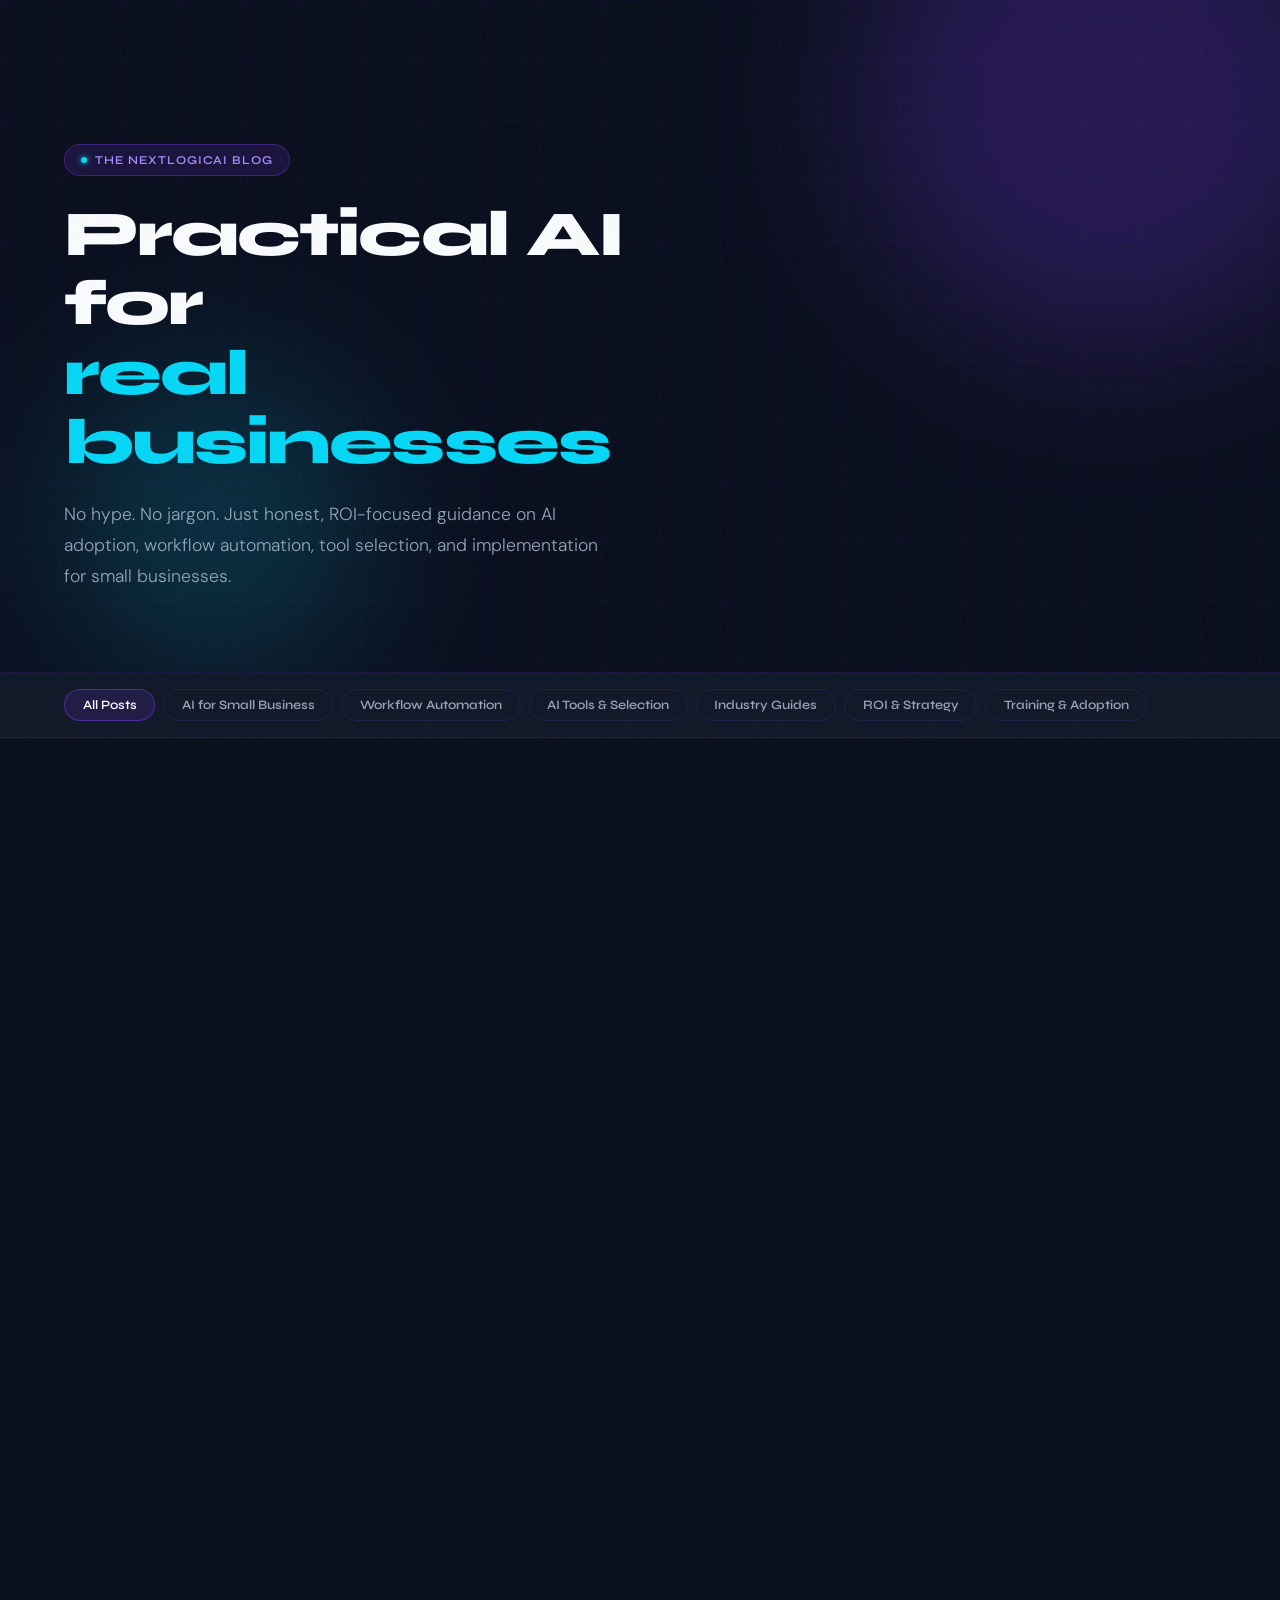
==== commit 85394a2b: "images" ====
--- a/blog.html
+++ b/blog.html
@@ -49,24 +49,7 @@
 
 <section id="featured">
   <div class="reveal"><div class="section-label">Featured Post</div></div>
-  <div class="featured-card reveal" data-category="ai-small-business">
-    <div>
-      <div class="featured-meta">
-        <span class="featured-badge">Priority Read</span>
-        <span class="post-category-tag">AI for Small Business</span>
-        <span class="post-date">June 3, 2024 · 8 min read</span>
-      </div>
-      <h2>How Small Businesses Can Start Using AI Without Wasting Money</h2>
-      <p>Most small businesses are curious about AI but don't know where to start and end up buying tools that don't fit their operation. This guide cuts through the noise and shows you exactly how to approach AI adoption in a way that saves time and delivers real ROI.</p>
-      <div class="featured-read-time">⏱ 8 minute read &nbsp;·&nbsp; AI Adoption · Small Business</div>
-      <a href="post.html?slug=how-small-businesses-can-start-using-ai" class="btn-primary">Read the Article →</a>
-    </div>
-    <div class="featured-visual">
-      <div class="featured-visual-grid"></div>
-      <div class="featured-visual-icon">🚀</div>
-      <div class="featured-visual-label">Start Here</div>
-    </div>
-  </div>
+  <div class="featured-card reveal" id="featuredCard"></div>
 </section>
 
 <section id="blog-grid">
@@ -79,7 +62,7 @@
       <div class="post-card-meta"><span class="post-priority-dot"></span><span class="post-category-tag">AI for Small Business</span></div>
       <h3>How Small Businesses Can Start Using AI Without Wasting Money</h3>
       <p>The practical starting point every SMB needs before buying a single AI tool. Cuts through the noise from the first paragraph.</p>
-      <div class="post-card-footer"><span class="post-read-time">⏱ 8 min · June 2024</span><a href="post.html?slug=how-small-businesses-can-start-using-ai" class="post-link">Read →</a></div>
+      <div class="post-card-footer"><span class="post-read-time">⏱ 8 min · June 2024</span><a href="post.html?slug=how-small-businesses-can-start-using-ai-without-wasting-money" class="post-link">Read →</a></div>
     </div>
     <div class="post-card reveal" data-category="ai-small-business">
       <div class="post-card-meta"><span class="post-priority-dot"></span><span class="post-category-tag">AI for Small Business</span></div>
@@ -146,6 +129,7 @@
     </div>
   </div>
 </section>
+<script src="shared.js"></script>
 <script>injectNav('blog'); injectFooter();</script>
 <script>
 const filterBtns = document.querySelectorAll('.filter-btn');
@@ -180,6 +164,50 @@
   if (!email || !email.includes('@')) { alert('Please enter a valid email address.'); return; }
   document.querySelector('.notify-form').innerHTML = '<p style="color:var(--cyan);font-family:\'Syne\',sans-serif;font-weight:600;font-size:0.95rem;">You\'re on the list — we\'ll be in touch when new posts go live.</p>';
 }
+function parseFrontmatter(raw) {
+  const match = raw.match(/^---\n([\s\S]*?)\n---\n([\s\S]*)$/);
+  if (!match) return { meta: {}, body: raw };
+  const meta = {};
+  match[1].split('\n').forEach(line => {
+    const [key, ...rest] = line.split(':');
+    if (key && rest.length) meta[key.trim()] = rest.join(':').trim().replace(/^["']|["']$/g, '');
+  });
+  return { meta, body: match[2] };
+}
+
+const FEATURED_SLUG = 'what-ai-can-actually-do-for-a-small-business-in-2026';
+
+async function loadFeatured() {
+  const indexRes = await fetch('/posts/index.json');
+  const slugs = await indexRes.json();
+
+  for (const slug of slugs) {
+    const res = await fetch(`/posts/${slug}.md`);
+    const raw = await res.text();
+    const { meta } = parseFrontmatter(raw);
+
+    if (meta.featured === 'true') {
+      document.getElementById('featuredCard').innerHTML = `
+        <div>
+          <div class="featured-meta">
+            <span class="featured-badge">Priority Read</span>
+            <span class="post-category-tag">${meta.category}</span>
+            <span class="post-date">${meta.date} · ${meta.readtime} read</span>
+          </div>
+          <h2>${meta.title}</h2>
+          <p>${meta.description}</p>
+          <a href="post.html?slug=${slug}" class="btn-primary">Read the Article →</a>
+        </div>
+        <div class="featured-visual">
+          <img src="${meta.image}" alt="${meta.title}" style="width:100%;height:100%;object-fit:cover;border-radius:12px;">
+        </div>
+      `;
+      break;
+    }
+  }
+}
+
+loadFeatured();
 </script>
 </body>
 </html>
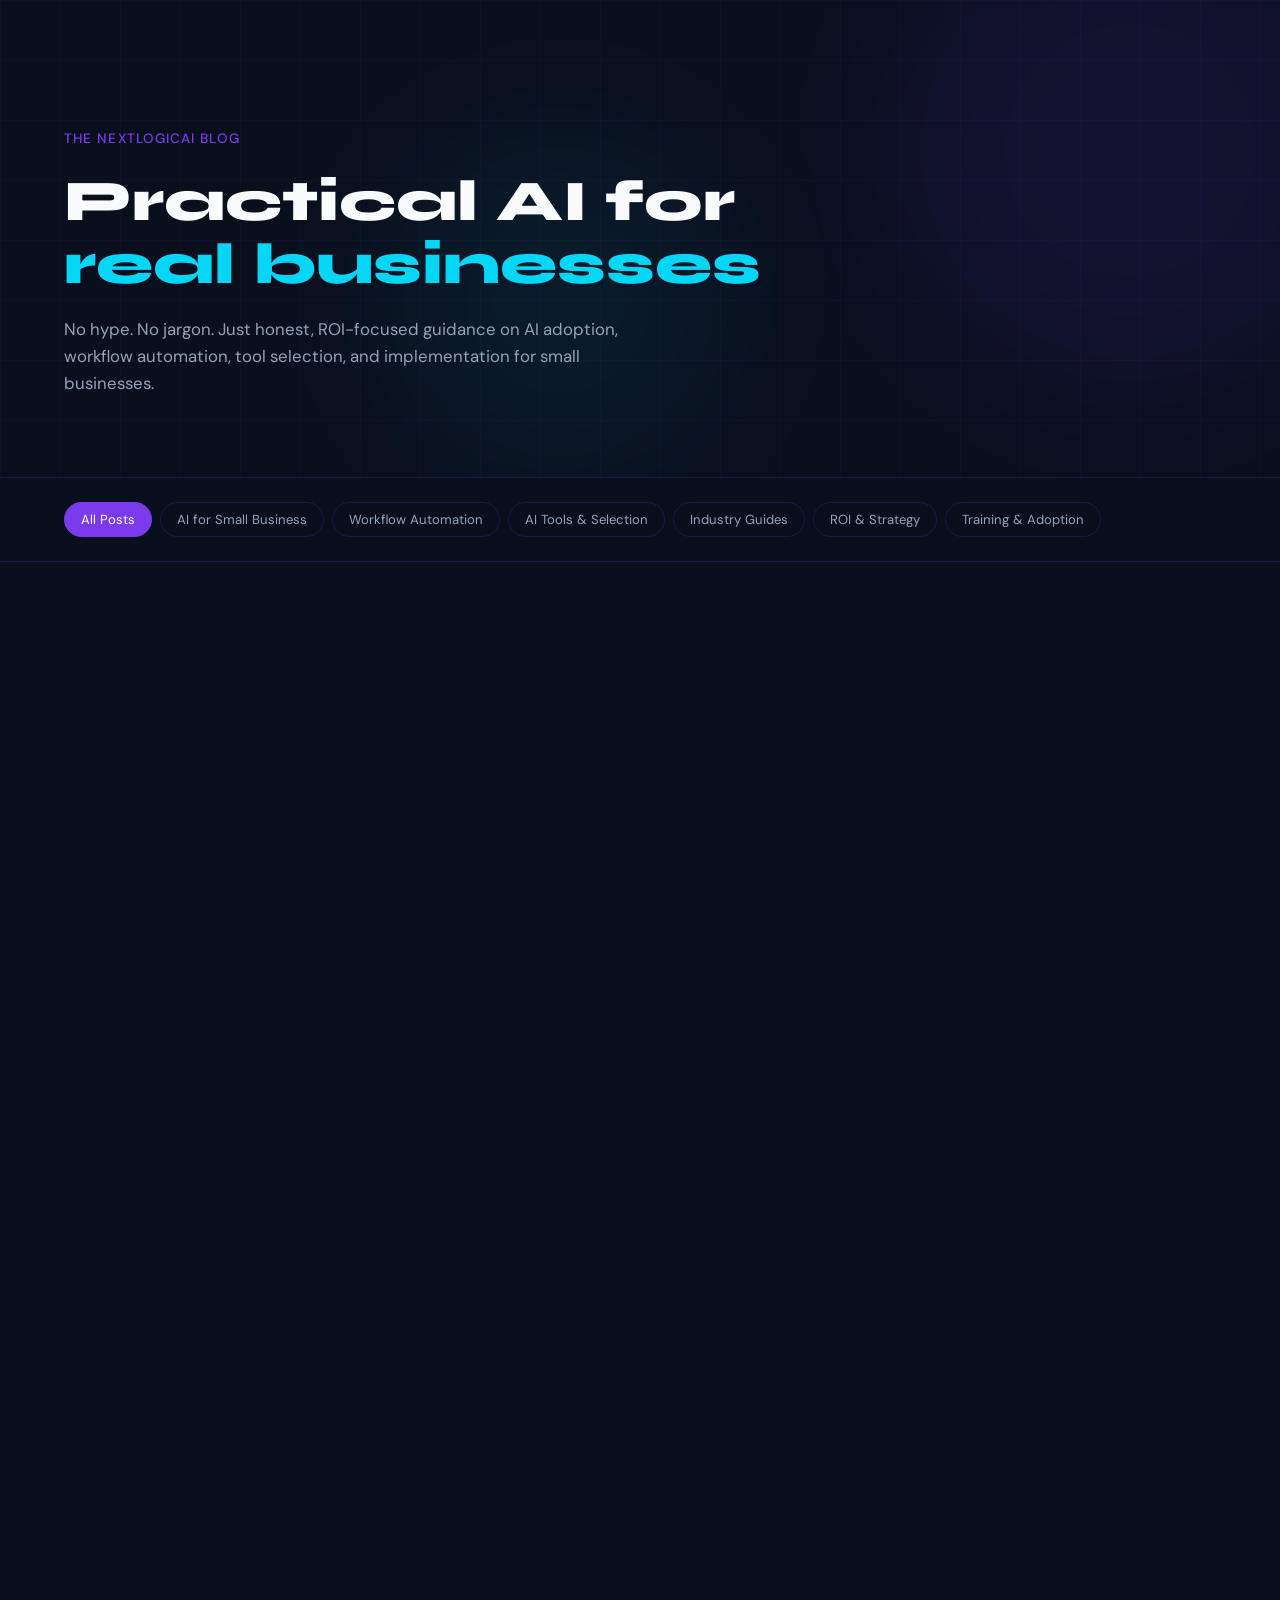
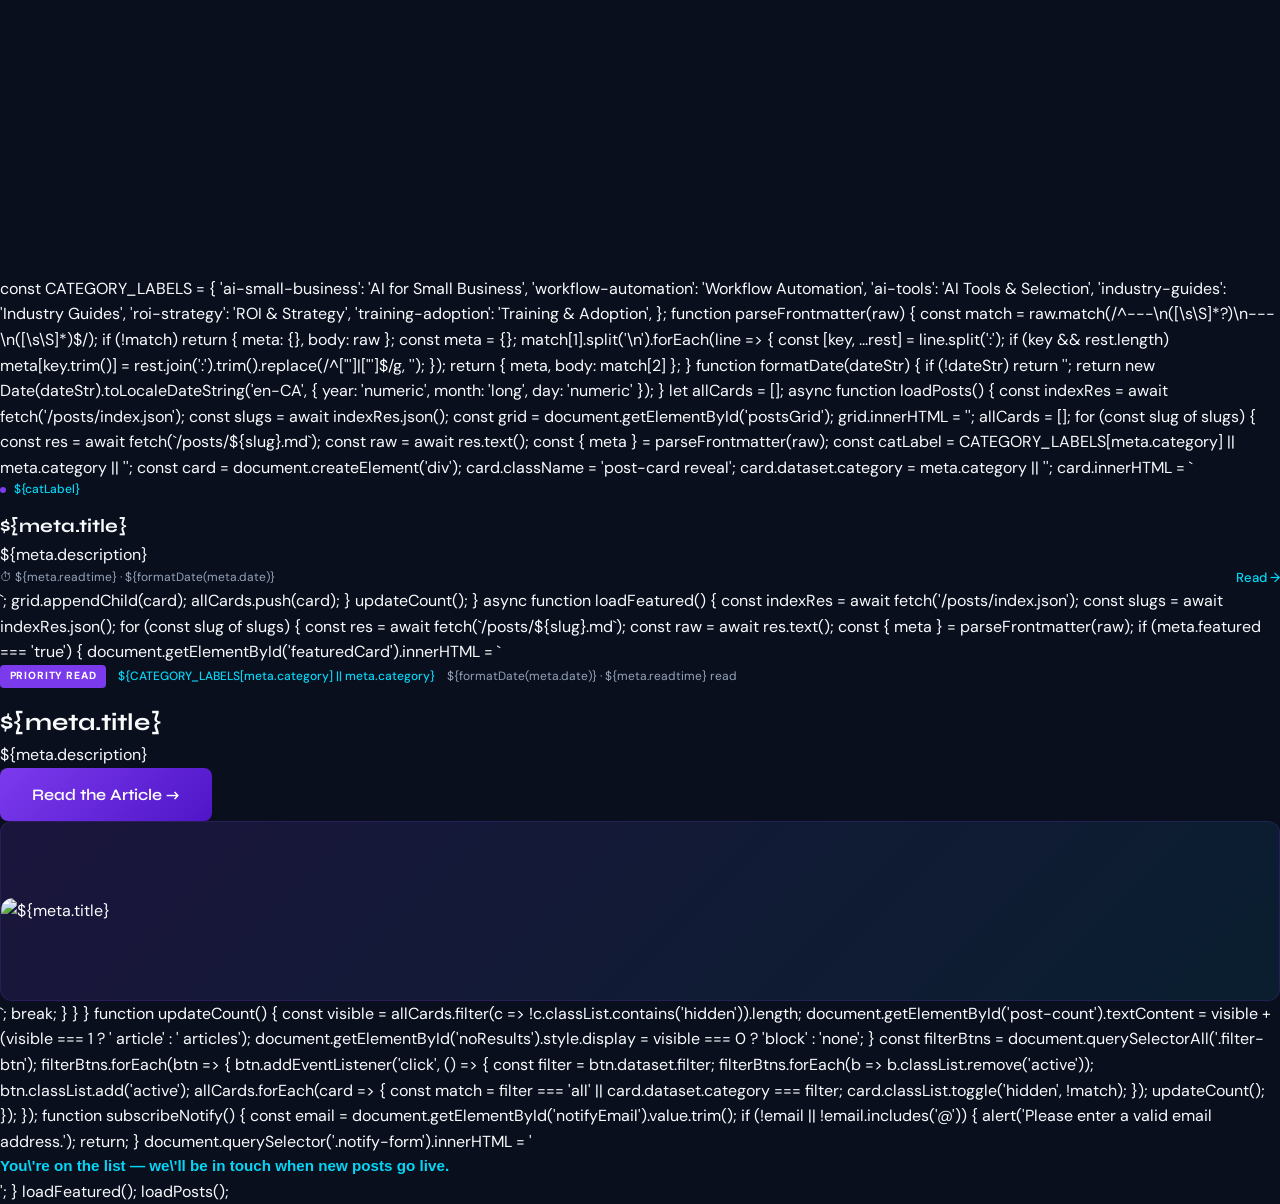
==== commit e5e22139: "blog2" ====
--- a/blog.html
+++ b/blog.html
@@ -28,9 +28,11 @@
 <div class="page-hero">
   <div class="page-hero-bg"><div class="grid-lines"></div><div class="orb orb-1"></div><div class="orb orb-2"></div></div>
   <div class="page-hero-inner">
+    <div class="section-inner">
     <div class="page-hero-label">The NextLogicAI Blog</div>
     <h1>Practical AI for<br><span class="accent-c">real businesses</span></h1>
     <p>No hype. No jargon. Just honest, ROI-focused guidance on AI adoption, workflow automation, tool selection, and implementation for small businesses.</p>
+   </div>
   </div>
 </div>
 <hr class="divider">
@@ -55,22 +57,9 @@
 <section id="blog-grid">
   <div class="blog-section-header reveal">
     <h2>All Articles</h2>
-    <span class="post-count" id="post-count">2 articles</span>
-  </div>
-  <div class="posts-grid" id="postsGrid">
-    <div class="post-card reveal" data-category="ai-small-business">
-      <div class="post-card-meta"><span class="post-priority-dot"></span><span class="post-category-tag">AI for Small Business</span></div>
-      <h3>How Small Businesses Can Start Using AI Without Wasting Money</h3>
-      <p>The practical starting point every SMB needs before buying a single AI tool. Cuts through the noise from the first paragraph.</p>
-      <div class="post-card-footer"><span class="post-read-time">⏱ 8 min · June 2024</span><a href="post.html?slug=how-small-businesses-can-start-using-ai-without-wasting-money" class="post-link">Read →</a></div>
-    </div>
-    <div class="post-card reveal" data-category="ai-small-business">
-      <div class="post-card-meta"><span class="post-priority-dot"></span><span class="post-category-tag">AI for Small Business</span></div>
-      <h3>What AI Can Actually Do for a Small Business in 2026</h3>
-      <p>A plain-English breakdown of real AI capabilities vs. the hype — written for non-technical business owners who want to understand what's actually worth doing.</p>
-      <div class="post-card-footer"><span class="post-read-time">⏱ 6 min · July 2024</span><a href="post.html?slug=what-ai-can-actually-do-for-a-small-business-in-2026" class="post-link">Read →</a></div>
-    </div>
-  </div>
+    <span class="post-count" id="post-count">Loading...</span>
+  </div>
+  <div class="posts-grid" id="postsGrid"></div>
   <div id="noResults" style="display:none;text-align:center;padding:4rem 0;color:var(--muted);font-size:0.95rem;">No articles in this category yet — <a href="contact.html" style="color:var(--cyan);text-decoration:none;">check back soon</a>.</div>
 </section>
 
@@ -131,39 +120,15 @@
 </section>
 <script src="shared.js"></script>
 <script>injectNav('blog'); injectFooter();</script>
-<script>
-const filterBtns = document.querySelectorAll('.filter-btn');
-const postCount = document.getElementById('post-count');
-const noResults = document.getElementById('noResults');
-
-function getVisibleCards() {
-  return Array.from(document.querySelectorAll('.post-card')).filter(c => c.style.display !== 'none');
-}
-
-filterBtns.forEach(btn => {
-  btn.addEventListener('click', () => {
-    const filter = btn.dataset.filter;
-    filterBtns.forEach(b => b.classList.remove('active'));
-    btn.classList.add('active');
-    let visible = 0;
-    getVisibleCards().forEach(card => {
-      const match = filter === 'all' || card.dataset.category === filter;
-      card.classList.toggle('hidden', !match);
-      if (match) visible++;
-    });
-    postCount.textContent = visible + (visible === 1 ? ' article' : ' articles');
-    noResults.style.display = visible === 0 ? 'block' : 'none';
-  });
-});
-
-const initialCount = getVisibleCards().length;
-postCount.textContent = initialCount + (initialCount === 1 ? ' article' : ' articles');
-
-function subscribeNotify() {
-  const email = document.getElementById('notifyEmail').value.trim();
-  if (!email || !email.includes('@')) { alert('Please enter a valid email address.'); return; }
-  document.querySelector('.notify-form').innerHTML = '<p style="color:var(--cyan);font-family:\'Syne\',sans-serif;font-weight:600;font-size:0.95rem;">You\'re on the list — we\'ll be in touch when new posts go live.</p>';
-}
+const CATEGORY_LABELS = {
+  'ai-small-business':   'AI for Small Business',
+  'workflow-automation': 'Workflow Automation',
+  'ai-tools':            'AI Tools & Selection',
+  'industry-guides':     'Industry Guides',
+  'roi-strategy':        'ROI & Strategy',
+  'training-adoption':   'Training & Adoption',
+};
+
 function parseFrontmatter(raw) {
   const match = raw.match(/^---\n([\s\S]*?)\n---\n([\s\S]*)$/);
   if (!match) return { meta: {}, body: raw };
@@ -175,7 +140,47 @@
   return { meta, body: match[2] };
 }
 
-const FEATURED_SLUG = 'what-ai-can-actually-do-for-a-small-business-in-2026';
+function formatDate(dateStr) {
+  if (!dateStr) return '';
+  return new Date(dateStr).toLocaleDateString('en-CA', { year: 'numeric', month: 'long', day: 'numeric' });
+}
+
+let allCards = [];
+
+async function loadPosts() {
+  const indexRes = await fetch('/posts/index.json');
+  const slugs = await indexRes.json();
+  const grid = document.getElementById('postsGrid');
+  grid.innerHTML = '';
+  allCards = [];
+
+  for (const slug of slugs) {
+    const res = await fetch(`/posts/${slug}.md`);
+    const raw = await res.text();
+    const { meta } = parseFrontmatter(raw);
+    const catLabel = CATEGORY_LABELS[meta.category] || meta.category || '';
+
+    const card = document.createElement('div');
+    card.className = 'post-card reveal';
+    card.dataset.category = meta.category || '';
+    card.innerHTML = `
+      <div class="post-card-meta">
+        <span class="post-priority-dot"></span>
+        <span class="post-category-tag">${catLabel}</span>
+      </div>
+      <h3>${meta.title}</h3>
+      <p>${meta.description}</p>
+      <div class="post-card-footer">
+        <span class="post-read-time">⏱ ${meta.readtime} · ${formatDate(meta.date)}</span>
+        <a href="post.html?slug=${slug}" class="post-link">Read →</a>
+      </div>
+    `;
+    grid.appendChild(card);
+    allCards.push(card);
+  }
+
+  updateCount();
+}
 
 async function loadFeatured() {
   const indexRes = await fetch('/posts/index.json');
@@ -191,8 +196,8 @@
         <div>
           <div class="featured-meta">
             <span class="featured-badge">Priority Read</span>
-            <span class="post-category-tag">${meta.category}</span>
-            <span class="post-date">${meta.date} · ${meta.readtime} read</span>
+            <span class="post-category-tag">${CATEGORY_LABELS[meta.category] || meta.category}</span>
+            <span class="post-date">${formatDate(meta.date)} · ${meta.readtime} read</span>
           </div>
           <h2>${meta.title}</h2>
           <p>${meta.description}</p>
@@ -207,7 +212,34 @@
   }
 }
 
+function updateCount() {
+  const visible = allCards.filter(c => !c.classList.contains('hidden')).length;
+  document.getElementById('post-count').textContent = visible + (visible === 1 ? ' article' : ' articles');
+  document.getElementById('noResults').style.display = visible === 0 ? 'block' : 'none';
+}
+
+const filterBtns = document.querySelectorAll('.filter-btn');
+filterBtns.forEach(btn => {
+  btn.addEventListener('click', () => {
+    const filter = btn.dataset.filter;
+    filterBtns.forEach(b => b.classList.remove('active'));
+    btn.classList.add('active');
+    allCards.forEach(card => {
+      const match = filter === 'all' || card.dataset.category === filter;
+      card.classList.toggle('hidden', !match);
+    });
+    updateCount();
+  });
+});
+
+function subscribeNotify() {
+  const email = document.getElementById('notifyEmail').value.trim();
+  if (!email || !email.includes('@')) { alert('Please enter a valid email address.'); return; }
+  document.querySelector('.notify-form').innerHTML = '<p style="color:var(--cyan);font-family:\'Syne\',sans-serif;font-weight:600;font-size:0.95rem;">You\'re on the list — we\'ll be in touch when new posts go live.</p>';
+}
+
 loadFeatured();
+loadPosts();
 </script>
 </body>
 </html>
--- a/style.css
+++ b/style.css
@@ -1,323 +1,714 @@
 /* ════════════════════════════════════════════════
    NEXTLOGICAI — MASTER STYLESHEET
-   www.nextlogic-ai.com
    ════════════════════════════════════════════════ */
 
-@import url('https://fonts.googleapis.com/css2?family=Syne:wght@400;500;600;700;800&family=DM+Sans:ital,wght@0,300;0,400;0,500;1,300&display=swap');
+@import url('https://fonts.googleapis.com/css2?family=Syne:wght@400;500;600;700;800&family=DM+Sans:wght@300;400;500&display=swap');
 
 /* ── TOKENS ── */
 :root {
   --navy: #0a0f1e;
   --navy-mid: #111827;
-  --navy-light: #1a2540;
-  --violet: #7c3aed;
-  --violet-light: #a78bfa;
-  --cyan: #06d6f5;
-  --cyan-dim: #0891b2;
   --white: #f8fafc;
   --muted: #94a3b8;
+
+  --violet: #7c3aed;
+  --cyan: #06d6f5;
+
   --border: rgba(124,58,237,0.18);
   --glow-v: rgba(124,58,237,0.25);
   --glow-c: rgba(6,214,245,0.18);
+
+  --success: #6ee7b7;
 }
 
 /* ── RESET ── */
-*, *::before, *::after { box-sizing: border-box; margin: 0; padding: 0; }
+*,
+*::before,
+*::after {
+  box-sizing: border-box;
+  margin: 0;
+  padding: 0;
+}
+
 html { scroll-behavior: smooth; }
 
 body {
   font-family: 'DM Sans', sans-serif;
-  background-color: var(--navy);
+  line-height: 1.6;
+  background: var(--navy);
   color: var(--white);
-  overflow-x: hidden;
-  line-height: 1.6;
-}
-
-h1, h2, h3, h4 { font-family: 'Syne', sans-serif; }
-
-/* Noise overlay */
-body::before {
-  content: '';
-  position: fixed;
-  inset: 0;
-  background-image: url("data:image/svg+xml,%3Csvg viewBox='0 0 256 256' xmlns='http://www.w3.org/2000/svg'%3E%3Cfilter id='noise'%3E%3CfeTurbulence type='fractalNoise' baseFrequency='0.9' numOctaves='4' stitchTiles='stitch'/%3E%3C/filter%3E%3Crect width='100%25' height='100%25' filter='url(%23noise)' opacity='0.04'/%3E%3C/svg%3E");
-  pointer-events: none;
-  z-index: 9999;
-  opacity: 0.5;
-}
-
-<<<<<<< HEAD
-
-=======
->>>>>>> refs/remotes/origin/main
+}
+
+h1, h2, h3, h4 {
+  font-family: 'Syne', sans-serif;
+}
+
+/* ── GLOBAL ── */
+a {
+  color: inherit;
+  text-decoration: none;
+  opacity: 0.8;
+}
+a:hover { opacity: 1; }
+
 /* ════════════════════════════════════════════════
    NAV
    ════════════════════════════════════════════════ */
+
 nav {
   display: grid;
   grid-template-columns: 1fr auto 1fr;
   align-items: center;
   padding: 1.25rem 4rem;
-<<<<<<< HEAD
 }
 
 .nav-logo {
   grid-column: 2;
-  justify-self: center;
-}
-
-.nav-links {
-  grid-column: 3;
-=======
-  background: rgba(10,15,30,0.88);
-  backdrop-filter: blur(16px);
-  -webkit-backdrop-filter: blur(16px);
-  border-bottom: 1px solid var(--border);
-}
-
-.nav-logo {
-  grid-column: 2;
-  display: flex;
-  align-items: center;
-  text-decoration: none;
+  text-align: center;
 }
 
 .nav-logo-img {
-  height: 85px;
-  width: auto;
-  display: block;
-}
-
-/* Left links */
-.nav-links-left {
-  grid-column: 1;
-  display: flex;
-  gap: 2.5rem;
+  height: 150px;
+}
+
+.nav-links-left,
+.nav-links-right {
+  display: flex;
+  gap: 2rem;
   list-style: none;
-  align-items: center;
-  justify-self: start;
-  margin: 0;
-  padding: 0;
-}
-
-/* Right links */
-.nav-links-right {
-  grid-column: 3;
-  display: flex;
-  gap: 2.5rem;
-  list-style: none;
-  align-items: center;
->>>>>>> refs/remotes/origin/main
-  justify-self: end;
-  margin: 0;
-  padding: 0;
-}
-
-<<<<<<< HEAD
-.nav-logo-img {
-  height: 85px;
-  width: 50%;
-  display: center;
-}
-
-nav-links-left a,
-=======
-/* Shared link styles */
+}
+
+.nav-links-left { justify-self: start; }
+.nav-links-right { justify-self: end; }
+
 .nav-links-left a,
->>>>>>> refs/remotes/origin/main
 .nav-links-right a {
   color: var(--muted);
-  text-decoration: none;
-  font-family: 'Syne', sans-serif;
-  font-size: 0.88rem;
+  transition: color 0.2s;
+  font-size: 1.5rem;
   font-weight: 500;
-  letter-spacing: 0.02em;
-  transition: color 0.2s;
-}
+  letter-spacing: 0.3px;
+}
+
 .nav-links-left a:hover,
-.nav-links-right a:hover { color: var(--white); }
-.nav-links-left a.active,
-.nav-links-right a.active { color: var(--white); }
-
+.nav-links-right a:hover {
+  color: var(--white);
+}
+
+/* ── CTA BUTTON ── */
 .nav-cta {
-  background: linear-gradient(135deg, var(--violet), #5b21b6) !important;
-  color: white !important;
-  padding: 0.55rem 1.4rem;
-  border-radius: 6px;
-  transition: opacity 0.2s, transform 0.2s !important;
-}
-.nav-cta:hover { opacity: 0.88; transform: translateY(-1px); }
+  background: linear-gradient(135deg, var(--violet), #4f16c7);
+  color: white;
+  padding: 0.75rem 1.2rem;
+  border-radius: 8px;
+}
 
 /* ── HAMBURGER ── */
 .nav-hamburger {
   display: none;
   flex-direction: column;
-  gap: 5px;
+  gap: 4px;
   background: none;
   border: none;
   cursor: pointer;
-  padding: 8px;
-  z-index: 200;
-  min-width: 44px;
-  min-height: 44px;
-  align-items: center;
-  justify-content: center;
-}
+  padding: 0.5rem;
+}
+
 .nav-hamburger span {
-  display: block;
-  width: 24px; height: 2px;
+  width: 24px;
+  height: 2px;
   background: var(--white);
-  border-radius: 2px;
-  transition: transform 0.3s, opacity 0.3s;
-}
-.nav-hamburger.open span:nth-child(1) { transform: translateY(7px) rotate(45deg); }
-.nav-hamburger.open span:nth-child(2) { opacity: 0; }
-.nav-hamburger.open span:nth-child(3) { transform: translateY(-7px) rotate(-45deg); }
+  transition: transform 0.2s, opacity 0.2s;
+}
+
+.nav-hamburger.open span:nth-child(1) {
+  transform: translateY(6px) rotate(45deg);
+}
+.nav-hamburger.open span:nth-child(2) {
+  opacity: 0;
+}
+.nav-hamburger.open span:nth-child(3) {
+  transform: translateY(-6px) rotate(-45deg);
+}
 
 /* ── MOBILE MENU ── */
 .mobile-menu {
   display: none;
+  flex-direction: column;
   position: fixed;
   inset: 0;
-  background: rgba(10,15,30,0.97);
-  backdrop-filter: blur(20px);
-  -webkit-backdrop-filter: blur(20px);
-  z-index: 150;
-  flex-direction: column;
-  align-items: center;
-  justify-content: center;
-  gap: 0;
-  padding: 2rem;
-}
-.mobile-menu.open { display: flex; }
-.mobile-menu a {
+  background: var(--navy);
+  z-index: 999;
+  padding: 6rem 2rem 2rem;
+  gap: 1.5rem;
+}
+
+.mobile-menu.open {
+  display: flex;
+}
+
+.mobile-nav-link {
   font-family: 'Syne', sans-serif;
-  font-size: 1.6rem;
+  font-size: 1.5rem;
   font-weight: 700;
   color: var(--white);
-  text-decoration: none;
-  padding: 1rem 0;
-  border-bottom: 1px solid var(--border);
-  width: 100%;
+  opacity: 0.85;
+}
+
+.mobile-nav-link:hover { opacity: 1; }
+
+.mobile-cta {
+  margin-top: 1rem;
+  background: linear-gradient(135deg, var(--violet), #4f16c7);
+  padding: 0.85rem 2rem;
+  border-radius: 8px;
   text-align: center;
-  transition: color 0.2s;
-}
-.mobile-menu a:hover { color: var(--cyan); }
-.mobile-menu a.mobile-cta {
-  margin-top: 2rem;
-  border: none;
-  background: linear-gradient(135deg, var(--violet), #4f16c7);
-  border-radius: 10px;
-  padding: 1rem 2rem;
-  font-size: 1rem;
-  color: white;
-  box-shadow: 0 4px 24px rgba(124,58,237,0.4);
-}
-
-<<<<<<< HEAD
-
-=======
-/* ── MOBILE NAV OVERRIDE ── */
-@media (max-width: 768px) {
-  nav {
-    padding: 1rem 1.25rem;
-    grid-template-columns: 1fr auto 1fr;
-  }
-  .nav-links-left { display: none; }
-  .nav-links-right { display: none; }
-  .nav-hamburger {
-    display: flex;
-    grid-column: 3;
-    justify-self: end;
-  }
-}
->>>>>>> refs/remotes/origin/main
+  opacity: 1;
+}
+
 /* ════════════════════════════════════════════════
    BUTTONS
    ════════════════════════════════════════════════ */
+
 .btn-primary {
   background: linear-gradient(135deg, var(--violet), #4f16c7);
   color: white;
   padding: 0.85rem 2rem;
   border-radius: 8px;
   font-family: 'Syne', sans-serif;
-  font-size: 0.9rem;
   font-weight: 600;
-  text-decoration: none;
   display: inline-block;
-  transition: transform 0.2s, box-shadow 0.2s;
-  box-shadow: 0 4px 24px rgba(124,58,237,0.35);
-  letter-spacing: 0.01em;
-}
-.btn-primary:hover { transform: translateY(-2px); box-shadow: 0 8px 32px rgba(124,58,237,0.5); }
+  transition: 0.2s;
+  opacity: 1;
+}
+
+.btn-primary:hover {
+  transform: translateY(-2px);
+  opacity: 1;
+}
 
 .btn-secondary {
-  background: transparent;
-  border: 1px solid rgba(248,250,252,0.2);
-  color: var(--white);
+  border: 1px solid rgba(255,255,255,0.2);
   padding: 0.85rem 2rem;
   border-radius: 8px;
+  display: inline-block;
+  transition: 0.2s;
+}
+
+.btn-secondary:hover {
+  border-color: rgba(255,255,255,0.5);
+  opacity: 1;
+}
+
+/* ════════════════════════════════════════════════
+   HERO
+   ════════════════════════════════════════════════ */
+
+#hero {
+  min-height: 100vh;
+  display: flex;
+  align-items: center;
+  padding: 6rem 4rem;
+  position: relative;
+  overflow: hidden;
+}
+
+.hero-inner {
+  max-width: 700px;
+  position: relative;
+  z-index: 1;
+}
+
+.hero-label {
+  font-size: 0.85rem;
+  font-weight: 500;
+  letter-spacing: 0.08em;
+  text-transform: uppercase;
+  color: var(--violet);
+  margin-bottom: 1.25rem;
+}
+
+#hero h1 {
+  font-size: clamp(2.5rem, 5vw, 4.5rem);
+  font-weight: 800;
+  margin-bottom: 1rem;
+  line-height: 1.1;
+}
+
+.accent-v { color: var(--violet); }
+.accent-c { color: var(--cyan); }
+
+.hero-sub {
+  color: var(--muted);
+  margin-bottom: 2rem;
+}
+
+.hero-actions {
+  display: flex;
+  gap: 1rem;
+  flex-wrap: wrap;
+  margin-bottom: 3rem;
+}
+
+.hero-stat-row {
+  display: flex;
+  gap: 2.5rem;
+  flex-wrap: wrap;
+  border-top: 1px solid var(--border);
+  padding-top: 2rem;
+}
+
+.hero-stat {
+  display: flex;
+  flex-direction: column;
+  gap: 0.25rem;
+}
+
+.hero-stat strong {
   font-family: 'Syne', sans-serif;
+  font-size: 1.6rem;
+  font-weight: 800;
+  color: var(--white);
+  line-height: 1;
+}
+
+.hero-stat span {
+  font-size: 0.8rem;
+  color: var(--muted);
+  max-width: 120px;
+  line-height: 1.3;
+}
+
+/* ── BACKGROUND EFFECTS ── */
+
+.orb {
+  position: absolute;
+  border-radius: 50%;
+  filter: blur(80px);
+  opacity: 0.35;
+  pointer-events: none;
+}
+
+.orb-1 {
+  width: 500px;
+  height: 500px;
+  background: var(--glow-v);
+  top: -100px;
+  right: -100px;
+}
+
+.orb-2 {
+  width: 350px;
+  height: 350px;
+  background: var(--glow-c);
+  bottom: 0;
+  left: 30%;
+}
+
+.grid-lines {
+  position: absolute;
+  inset: 0;
+  background-image:
+    linear-gradient(rgba(124,58,237,0.05) 1px, transparent 1px),
+    linear-gradient(90deg, rgba(124,58,237,0.05) 1px, transparent 1px);
+  background-size: 60px 60px;
+}
+
+/* ════════════════════════════════════════════════
+   SECTION
+   ════════════════════════════════════════════════ */
+
+section {
+  padding: 5rem 4rem;
+}
+
+.section-label {
+  font-size: 0.8rem;
+  font-weight: 600;
+  letter-spacing: 0.1em;
+  text-transform: uppercase;
+  color: var(--violet);
+  margin-bottom: 0.75rem;
+}
+
+.section-title {
+  font-size: 2rem;
+  margin-bottom: 1rem;
+}
+
+.section-desc {
+  color: var(--muted);
+  max-width: 600px;
+}
+
+/* ── REVEAL ANIMATION ── */
+
+.reveal {
+  opacity: 0;
+  transform: translateY(24px);
+  transition: opacity 0.55s ease, transform 0.55s ease;
+}
+
+.reveal.visible {
+  opacity: 1;
+  transform: none;
+}
+
+/* ════════════════════════════════════════════════
+   INTRO
+   ════════════════════════════════════════════════ */
+
+.intro-inner {
+  display: grid;
+  grid-template-columns: repeat(3, 1fr);
+  gap: 2rem;
+}
+
+.intro-item-num {
+  font-family: 'Syne', sans-serif;
+  font-size: 2.5rem;
+  font-weight: 800;
+  color: var(--border);
+  line-height: 1;
+  margin-bottom: 0.75rem;
+}
+
+.intro-item h3 {
+  margin-bottom: 0.5rem;
+}
+
+.intro-item p {
+  color: var(--muted);
+  font-size: 0.95rem;
+}
+
+/* ════════════════════════════════════════════════
+   PROBLEM
+   ════════════════════════════════════════════════ */
+
+.problem-grid {
+  display: grid;
+  grid-template-columns: 1fr 1fr;
+  gap: 4rem;
+  align-items: start;
+}
+
+.problem-grid > div:first-child {
+  display: flex;
+  flex-direction: column;
+  gap: 1.5rem;
+}
+
+.problem-pains {
+  display: flex;
+  flex-direction: column;
+  gap: 1.5rem;
+}
+
+.pain-item {
+  display: flex;
+  gap: 1rem;
+  align-items: flex-start;
+}
+
+.pain-icon {
+  font-size: 1.5rem;
+  flex-shrink: 0;
+  margin-top: 0.1rem;
+}
+
+.pain-item strong {
+  display: block;
+  margin-bottom: 0.35rem;
+}
+
+.pain-item p {
+  color: var(--muted);
   font-size: 0.9rem;
-  font-weight: 600;
-  text-decoration: none;
-  display: inline-block;
-  transition: border-color 0.2s, background 0.2s;
-  letter-spacing: 0.01em;
-}
-.btn-secondary:hover { border-color: rgba(248,250,252,0.45); background: rgba(248,250,252,0.05); }
-
+  margin: 0;
+}
 
 /* ════════════════════════════════════════════════
-   SECTION UTILITIES
+   INDUSTRIES
    ════════════════════════════════════════════════ */
-.section-label {
+
+.industries-inner {
+  display: flex;
+  flex-direction: column;
+  gap: 3rem;
+}
+
+.industry-grid {
+  display: grid;
+  grid-template-columns: repeat(4, 1fr);
+  gap: 1.5rem;
+}
+
+.industry-card {
+  background: var(--navy-mid);
+  border: 1px solid var(--border);
+  border-radius: 12px;
+  padding: 1.75rem;
+  transition: border-color 0.2s;
+}
+
+.industry-card:hover {
+  border-color: var(--violet);
+}
+
+.industry-icon {
+  font-size: 1.75rem;
+  margin-bottom: 0.75rem;
+}
+
+.industry-card h3 {
+  font-size: 1rem;
+  margin-bottom: 1rem;
+}
+
+.industry-card ul {
+  list-style: none;
+  display: flex;
+  flex-direction: column;
+  gap: 0.4rem;
+}
+
+.industry-card ul li {
+  font-size: 0.85rem;
+  color: var(--muted);
+  padding-left: 0.75rem;
+  position: relative;
+}
+
+.industry-card ul li::before {
+  content: '→';
+  position: absolute;
+  left: 0;
+  color: var(--violet);
+  font-size: 0.75rem;
+}
+
+/* ════════════════════════════════════════════════
+   PROCESS STEPS
+   ════════════════════════════════════════════════ */
+
+.steps-row {
+  display: grid;
+  grid-template-columns: repeat(6, 1fr);
+  gap: 1.5rem;
+  margin-top: 3rem;
+}
+
+.step-mini {
+  background: var(--navy-mid);
+  border: 1px solid var(--border);
+  border-radius: 12px;
+  padding: 1.5rem;
+}
+
+.step-mini-num {
   font-family: 'Syne', sans-serif;
-  font-size: 0.72rem;
+  font-size: 1.75rem;
+  font-weight: 800;
+  color: var(--violet);
+  opacity: 0.4;
+  line-height: 1;
+  margin-bottom: 0.75rem;
+}
+
+.step-mini h3 {
+  font-size: 1rem;
+  margin-bottom: 0.5rem;
+}
+
+.step-mini p {
+  font-size: 0.85rem;
+  color: var(--muted);
+}
+
+/* ════════════════════════════════════════════════
+   CTA STRIP
+   ════════════════════════════════════════════════ */
+
+.cta-section {
+  padding: 5rem 4rem;
+}
+
+.cta-strip {
+  background: linear-gradient(135deg, rgba(124,58,237,0.15), rgba(6,214,245,0.08));
+  border: 1px solid var(--border);
+  border-radius: 16px;
+  padding: 3.5rem;
+  text-align: center;
+}
+
+.cta-strip h2 {
+  font-size: 2rem;
+  margin-bottom: 1rem;
+}
+
+.cta-strip p {
+  color: var(--muted);
+  max-width: 560px;
+  margin: 0 auto 2rem;
+}
+
+.cta-strip-actions {
+  display: flex;
+  gap: 1rem;
+  justify-content: center;
+  flex-wrap: wrap;
+}
+
+/* ════════════════════════════════════════════════
+   CARD
+   ════════════════════════════════════════════════ */
+
+.card {
+  background: #111827;
+  border: 1px solid var(--border);
+  border-radius: 12px;
+  padding: 2rem;
+}
+
+/* ════════════════════════════════════════════════
+   FOOTER
+   ════════════════════════════════════════════════ */
+
+footer {
+  border-top: 1px solid var(--border);
+  padding: 2rem 4rem;
+  display: flex;
+  justify-content: space-between;
+  align-items: center;
+}
+
+.footer-brand {
+  font-family: 'Syne', sans-serif;
   font-weight: 700;
-  letter-spacing: 0.14em;
-  text-transform: uppercase;
-  color: var(--cyan);
-  margin-bottom: 1rem;
-  display: block;
-}
-
-.section-title {
-  font-size: clamp(1.9rem, 3vw, 2.8rem);
-  font-weight: 800;
-  letter-spacing: -0.025em;
-  line-height: 1.12;
-  margin-bottom: 1.2rem;
-}
-
-.section-desc {
-  font-size: 1.05rem;
-  color: var(--muted);
-  max-width: 560px;
-  line-height: 1.75;
-  font-weight: 300;
-  margin-bottom: 3rem;
-}
-
-.page-wrap {
-  max-width: 1200px;
-  margin: 0 auto;
-  padding: 0 4rem;
-}
-
-section { padding: 5rem 4rem; }
-
-.accent-v { color: var(--violet-light); }
-.accent-c { color: var(--cyan); }
-
+  font-size: 1.1rem;
+  margin-bottom: 0.4rem;
+}
+
+.footer-brand span {
+  color: var(--violet);
+}
+
+.footer-sub {
+  font-size: 0.8rem;
+  color: var(--muted);
+}
+
+.footer-links {
+  display: flex;
+  gap: 1.5rem;
+}
+
+.footer-links a {
+  color: var(--muted);
+}
+
+.footer-links a:hover {
+  color: var(--white);
+}
+
+/* ════════════════════════════════════════════════
+   RESPONSIVE
+   ════════════════════════════════════════════════ */
+
+@media (max-width: 1024px) {
+  .industry-grid {
+    grid-template-columns: repeat(2, 1fr);
+  }
+
+  .steps-row {
+    grid-template-columns: repeat(3, 1fr);
+  }
+
+  .intro-inner {
+    grid-template-columns: 1fr;
+  }
+
+  .problem-grid {
+    grid-template-columns: 1fr;
+    gap: 2.5rem;
+  }
+}
+
+@media (max-width: 768px) {
+  nav {
+    padding: 1rem;
+  }
+
+  .nav-links-left,
+  .nav-links-right {
+    display: none;
+  }
+
+  .nav-hamburger {
+    display: flex;
+  }
+
+  section {
+    padding: 3rem 1.5rem;
+  }
+
+  #hero {
+    padding: 5rem 1.5rem;
+  }
+
+  .hero-stat-row {
+    gap: 1.5rem;
+  }
+
+  .industry-grid {
+    grid-template-columns: 1fr;
+  }
+
+  .steps-row {
+    grid-template-columns: 1fr 1fr;
+  }
+
+  .cta-section {
+    padding: 3rem 1.5rem;
+  }
+
+  .cta-strip {
+    padding: 2rem 1.5rem;
+  }
+
+  .cta-strip h2 {
+    font-size: 1.5rem;
+  }
+
+  footer {
+    flex-direction: column;
+    gap: 1rem;
+    align-items: flex-start;
+  }
+}
+
+@media (max-width: 480px) {
+  .steps-row {
+    grid-template-columns: 1fr;
+  }
+
+  .hero-actions {
+    flex-direction: column;
+  }
+}
 
 /* ════════════════════════════════════════════════
    PAGE HERO (inner pages)
    ════════════════════════════════════════════════ */
+
 .page-hero {
-  padding: 9rem 4rem 5rem;
   position: relative;
   overflow: hidden;
+  padding: 8rem 4rem 5rem;
+  min-height: 40vh;
+  display: flex;
+  align-items: center;
 }
 
 .page-hero-bg {
@@ -326,901 +717,1554 @@
   pointer-events: none;
 }
 
-.page-hero .grid-lines,
-.grid-lines {
-  position: absolute;
-  inset: 0;
-  background-image:
-    linear-gradient(rgba(124,58,237,0.04) 1px, transparent 1px),
-    linear-gradient(90deg, rgba(124,58,237,0.04) 1px, transparent 1px);
-  background-size: 60px 60px;
-}
-
-.orb {
-  position: absolute;
-  border-radius: 50%;
-  filter: blur(80px);
-}
-.orb-1 { width: 500px; height: 500px; background: var(--glow-v); top: -150px; right: -80px; animation: float1 12s ease-in-out infinite; }
-.orb-2 { width: 300px; height: 300px; background: var(--glow-c); bottom: 0; left: 5%; animation: float2 15s ease-in-out infinite; }
-
-@keyframes float1 { 0%,100%{transform:translate(0,0) scale(1)}50%{transform:translate(30px,-40px) scale(1.05)} }
-@keyframes float2 { 0%,100%{transform:translate(0,0)}50%{transform:translate(-20px,30px)} }
-
 .page-hero-inner {
   position: relative;
   z-index: 1;
+  max-width: 700px;
+}
+
+.page-hero-label {
+  font-size: 0.85rem;
+  font-weight: 500;
+  letter-spacing: 0.08em;
+  text-transform: uppercase;
+  color: var(--violet);
+  margin-bottom: 1.25rem;
+}
+
+.page-hero h1 {
+  font-size: clamp(2.2rem, 4.5vw, 4rem);
+  font-weight: 800;
+  line-height: 1.1;
+  margin-bottom: 1.25rem;
+}
+
+.page-hero p {
+  color: var(--muted);
+  max-width: 560px;
+  font-size: 1.05rem;
+}
+
+.section-inner {
   max-width: 1200px;
   margin: 0 auto;
 }
-
-.page-hero-label {
-  display: inline-flex;
-  align-items: center;
-  gap: 0.5rem;
-  background: rgba(124,58,237,0.15);
-  border: 1px solid rgba(124,58,237,0.35);
-  color: var(--violet-light);
-  padding: 0.35rem 1rem;
-  border-radius: 100px;
+/* ── DIVIDER ── */
+.divider {
+  border: none;
+  border-top: 1px solid var(--border);
+  margin: 0;
+}
+
+/* ════════════════════════════════════════════════
+   PROCESS STEPS (how-it-works)
+   ════════════════════════════════════════════════ */
+
+.process-steps {
+  padding: 4rem;
+  display: flex;
+  flex-direction: column;
+  gap: 4rem;
+}
+
+.process-step {
+  display: grid;
+  grid-template-columns: 80px 1fr 280px;
+  gap: 3rem;
+  align-items: start;
+  padding-bottom: 4rem;
+  border-bottom: 1px solid var(--border);
+}
+
+.process-step:last-child {
+  border-bottom: none;
+}
+
+.step-num-big {
   font-family: 'Syne', sans-serif;
+  font-size: 3rem;
+  font-weight: 800;
+  color: var(--violet);
+  opacity: 0.25;
+  line-height: 1;
+}
+
+.step-label {
+  display: inline-block;
+  font-size: 0.75rem;
+  font-weight: 600;
+  letter-spacing: 0.1em;
+  text-transform: uppercase;
+  color: var(--violet);
+  margin-bottom: 0.75rem;
+}
+
+.step-content h2 {
+  font-size: clamp(1.3rem, 2.5vw, 1.75rem);
+  margin-bottom: 1rem;
+}
+
+.step-content p {
+  color: var(--muted);
+  font-size: 0.95rem;
+  line-height: 1.7;
+}
+
+.step-aside {
+  background: var(--navy-mid);
+  border: 1px solid var(--border);
+  border-radius: 12px;
+  padding: 1.5rem;
+}
+
+.step-aside-title {
   font-size: 0.75rem;
   font-weight: 600;
   letter-spacing: 0.08em;
   text-transform: uppercase;
-  margin-bottom: 1.5rem;
-}
-.page-hero-label::before {
-  content: '';
-  width: 6px; height: 6px;
-  border-radius: 50%;
-  background: var(--cyan);
-  box-shadow: 0 0 6px var(--cyan);
-}
-
-.page-hero h1 {
-  font-size: clamp(2.4rem, 5vw, 4rem);
-  font-weight: 800;
-  line-height: 1.08;
-  letter-spacing: -0.03em;
-  margin-bottom: 1.4rem;
-  max-width: 700px;
-}
-
-.page-hero p {
-  font-size: 1.1rem;
-  color: var(--muted);
-  max-width: 540px;
-  line-height: 1.75;
-  font-weight: 300;
-}
-
-
-/* ════════════════════════════════════════════════
-   CARDS / REVEAL / DIVIDER
-   ════════════════════════════════════════════════ */
-.card {
-  background: var(--navy-light);
-  border: 1px solid var(--border);
-  border-radius: 14px;
-  padding: 2rem;
-  transition: border-color 0.25s, transform 0.25s;
-}
-.card:hover { border-color: rgba(124,58,237,0.4); transform: translateY(-3px); }
-
-.reveal {
-  opacity: 0;
-  transform: translateY(24px);
-  transition: opacity 0.65s ease, transform 0.65s ease;
-}
-.reveal.visible { opacity: 1; transform: translateY(0); }
-
-.divider {
-  border: none;
-  border-top: 1px solid var(--border);
-  margin: 0;
-}
-
-
-/* ════════════════════════════════════════════════
-   FOOTER
-   ════════════════════════════════════════════════ */
-footer {
-  border-top: 1px solid var(--border);
-  padding: 2.5rem 4rem;
-  display: flex;
-  align-items: center;
-  justify-content: space-between;
+  color: var(--muted);
+  margin-bottom: 1rem;
+}
+
+.step-aside ul {
+  list-style: none;
+  display: flex;
+  flex-direction: column;
+  gap: 0.5rem;
+}
+
+.step-aside ul li {
+  font-size: 0.85rem;
+  color: var(--muted);
+  padding-left: 1rem;
+  position: relative;
+  line-height: 1.4;
+}
+
+.step-aside ul li::before {
+  content: '·';
+  position: absolute;
+  left: 0;
+  color: var(--violet);
+}
+
+/* ── QA SECTION ── */
+.qa-inner {
+  display: flex;
+  flex-direction: column;
+  gap: 3rem;
+}
+
+.qa-grid {
+  display: grid;
+  grid-template-columns: repeat(3, 1fr);
+  gap: 1.5rem;
+}
+
+.qa-card {
   background: var(--navy-mid);
-  flex-wrap: wrap;
-  gap: 1.5rem;
-}
-.footer-brand {
-  font-family: 'Syne', sans-serif;
-  font-size: 0.95rem;
-  font-weight: 700;
-  color: var(--white);
-}
-.footer-brand span { color: var(--cyan); }
-.footer-sub { font-size: 0.78rem; color: var(--muted); font-weight: 300; margin-top: 0.2rem; }
-.footer-links { display: flex; gap: 2rem; flex-wrap: wrap; }
-.footer-links a {
-  font-size: 0.82rem;
-  color: var(--muted);
-  text-decoration: none;
-  transition: color 0.2s;
-}
-.footer-links a:hover { color: var(--white); }
-
-
-/* ════════════════════════════════════════════════
-   CTA STRIP
-   ════════════════════════════════════════════════ */
-.cta-strip {
-  background: linear-gradient(135deg, rgba(124,58,237,0.15), rgba(6,214,245,0.08));
-  border: 1px solid rgba(124,58,237,0.25);
-  border-radius: 20px;
-  padding: 3.5rem;
-  text-align: center;
+  border: 1px solid var(--border);
+  border-radius: 12px;
+  padding: 1.75rem;
+}
+
+.qa-icon {
+  font-size: 1.75rem;
+  margin-bottom: 0.75rem;
+}
+
+.qa-card h3 {
+  font-size: 1rem;
+  margin-bottom: 0.5rem;
+}
+
+.qa-card p {
+  font-size: 0.88rem;
+  color: var(--muted);
+}
+
+/* ── CALL LAYOUT ── */
+.call-layout {
+  display: grid;
+  grid-template-columns: 1fr 1fr;
+  gap: 3rem;
+  margin-top: 3rem;
+}
+
+.call-timeline {
+  display: flex;
+  flex-direction: column;
+  gap: 0;
+}
+
+.call-phase {
+  display: flex;
+  gap: 1.25rem;
+  align-items: flex-start;
+  padding-bottom: 2rem;
   position: relative;
-  overflow: hidden;
-  margin: 5rem 0 0;
-}
-.cta-strip::before {
+}
+
+.call-phase:not(:last-child)::before {
   content: '';
   position: absolute;
-  top: 0; left: 0; right: 0;
-  height: 3px;
-  background: linear-gradient(90deg, var(--violet), var(--cyan));
-}
-.cta-strip h2 { font-size: clamp(1.6rem, 3vw, 2.2rem); font-weight: 800; letter-spacing: -0.025em; margin-bottom: 0.8rem; }
-.cta-strip p { color: var(--muted); font-size: 1rem; font-weight: 300; margin-bottom: 2rem; max-width: 500px; margin-left: auto; margin-right: auto; }
-.cta-strip-actions { display: flex; gap: 1rem; justify-content: center; flex-wrap: wrap; }
-
-.cta-section { padding: 5rem 4rem; }
-
+  left: 16px;
+  top: 36px;
+  bottom: 0;
+  width: 1px;
+  background: var(--border);
+}
+
+.phase-dot {
+  width: 32px;
+  height: 32px;
+  border-radius: 50%;
+  background: var(--violet);
+  color: white;
+  font-family: 'Syne', sans-serif;
+  font-size: 0.75rem;
+  font-weight: 700;
+  display: flex;
+  align-items: center;
+  justify-content: center;
+  flex-shrink: 0;
+  position: relative;
+  z-index: 1;
+}
+
+.phase-time {
+  font-size: 0.7rem;
+  font-weight: 600;
+  letter-spacing: 0.08em;
+  color: var(--cyan);
+  text-transform: uppercase;
+  margin-bottom: 0.35rem;
+}
+
+.phase-body h4 {
+  font-size: 0.95rem;
+  margin-bottom: 0.35rem;
+}
+
+.phase-body p {
+  font-size: 0.85rem;
+  color: var(--muted);
+}
+
+.call-info {
+  display: flex;
+  flex-direction: column;
+  gap: 1.25rem;
+}
+
+.call-info-card {
+  background: var(--navy-mid);
+  border: 1px solid var(--border);
+  border-radius: 12px;
+  padding: 1.5rem;
+}
+
+.call-info-card h4 {
+  font-size: 0.95rem;
+  margin-bottom: 0.5rem;
+}
+
+.call-info-card p {
+  font-size: 0.88rem;
+  color: var(--muted);
+}
 
 /* ════════════════════════════════════════════════
-   HOME PAGE
+   PACKAGES PAGE
    ════════════════════════════════════════════════ */
-#hero {
-  min-height: 100svh;
-  display: flex;
-  flex-direction: column;
-  justify-content: center;
-  padding: 8rem 4rem 5rem;
+
+.packages-grid {
+  display: grid;
+  grid-template-columns: repeat(3, 1fr);
+  gap: 1.5rem;
+  margin-top: 3rem;
+}
+
+.package-card {
+  background: var(--navy-mid);
+  border: 1px solid var(--border);
+  border-radius: 16px;
+  padding: 2rem;
   position: relative;
-  overflow: hidden;
-}
-.hero-inner { position: relative; z-index: 1; max-width: 760px; margin: 0 auto; }
-
-.hero-label {
-  display: inline-flex;
-  align-items: center;
-  gap: 0.5rem;
-  background: rgba(124,58,237,0.15);
-  border: 1px solid rgba(124,58,237,0.35);
-  color: var(--violet-light);
-  padding: 0.35rem 1rem;
-  border-radius: 100px;
+  display: flex;
+  flex-direction: column;
+}
+
+.package-card.featured {
+  border-color: var(--violet);
+  background: linear-gradient(160deg, rgba(124,58,237,0.12), var(--navy-mid));
+}
+
+.pkg-badge {
+  display: inline-block;
+  background: var(--violet);
+  color: white;
+  font-size: 0.7rem;
+  font-weight: 700;
+  letter-spacing: 0.08em;
+  text-transform: uppercase;
+  padding: 0.3rem 0.75rem;
+  border-radius: 20px;
+  margin-bottom: 1rem;
+}
+
+.pkg-timeline {
+  font-size: 0.8rem;
+  color: var(--muted);
+  margin-bottom: 0.75rem;
+}
+
+.pkg-name {
   font-family: 'Syne', sans-serif;
-  font-size: 0.78rem;
+  font-size: 1.6rem;
+  font-weight: 800;
+  margin-bottom: 0.75rem;
+}
+
+.pkg-tagline {
+  font-size: 0.9rem;
+  color: var(--muted);
+  margin-bottom: 1.5rem;
+  line-height: 1.6;
+}
+
+.pkg-for {
+  font-size: 0.72rem;
   font-weight: 600;
   letter-spacing: 0.08em;
   text-transform: uppercase;
-  margin-bottom: 1.8rem;
-  animation: fadeUp 0.8s ease both;
-}
-.hero-label::before {
-  content: '';
-  width: 6px; height: 6px;
-  border-radius: 50%;
-  background: var(--cyan);
-  box-shadow: 0 0 6px var(--cyan);
-  animation: blink 2s infinite;
-}
-@keyframes blink { 0%,100%{opacity:1}50%{opacity:0.3} }
-
-#hero h1 {
-  font-size: clamp(2.8rem, 5.5vw, 5rem);
-  font-weight: 800;
-  line-height: 1.06;
-  letter-spacing: -0.03em;
-  margin-bottom: 1.6rem;
-  animation: fadeUp 0.8s 0.1s ease both;
-}
-.hero-sub {
-  font-size: 1.15rem;
-  color: var(--muted);
-  max-width: 560px;
-  line-height: 1.75;
-  font-weight: 300;
-  margin-bottom: 2.8rem;
-  animation: fadeUp 0.8s 0.2s ease both;
-}
-.hero-actions {
+  color: var(--violet);
+  margin-bottom: 0.75rem;
+}
+
+.pkg-features {
+  list-style: none;
+  display: flex;
+  flex-direction: column;
+  gap: 0.5rem;
+}
+
+.pkg-features li {
+  font-size: 0.88rem;
+  color: var(--muted);
+  padding-left: 1.1rem;
+  position: relative;
+}
+
+.pkg-features li::before {
+  content: '✓';
+  position: absolute;
+  left: 0;
+  color: var(--cyan);
+  font-size: 0.75rem;
+}
+
+.pkg-cta {
+  display: inline-block;
+  padding: 0.85rem 1.75rem;
+  border-radius: 8px;
+  font-family: 'Syne', sans-serif;
+  font-weight: 600;
+  font-size: 0.9rem;
+  text-align: center;
+  transition: 0.2s;
+  margin-top: auto;
+  opacity: 1;
+}
+
+.pkg-cta-filled {
+  background: linear-gradient(135deg, var(--violet), #4f16c7);
+  color: white;
+}
+
+.pkg-cta-outline {
+  border: 1px solid rgba(255,255,255,0.2);
+  color: var(--white);
+}
+
+.pkg-cta:hover {
+  transform: translateY(-2px);
+  opacity: 1;
+}
+
+/* ── RETAINERS ── */
+.retainers-inner {
+  display: flex;
+  flex-direction: column;
+  gap: 3rem;
+}
+
+.retainers-grid {
+  display: grid;
+  grid-template-columns: repeat(4, 1fr);
+  gap: 1.5rem;
+}
+
+.retainer-card {
+  background: var(--navy-mid);
+  border: 1px solid var(--border);
+  border-radius: 12px;
+  padding: 1.75rem;
+  overflow: hidden;
+}
+
+.retainer-bar {
+  height: 3px;
+  border-radius: 2px;
+  margin-bottom: 1.25rem;
+}
+
+.rb-lite   { background: var(--muted); }
+.rb-core   { background: var(--violet); }
+.rb-growth { background: var(--cyan); }
+.rb-partner { background: linear-gradient(90deg, var(--violet), var(--cyan)); }
+
+.retainer-name {
+  font-family: 'Syne', sans-serif;
+  font-size: 1.2rem;
+  font-weight: 700;
+  margin-bottom: 0.25rem;
+}
+
+.retainer-freq {
+  font-size: 0.75rem;
+  color: var(--cyan);
+  text-transform: uppercase;
+  letter-spacing: 0.08em;
+  margin-bottom: 0.75rem;
+}
+
+.retainer-desc {
+  font-size: 0.85rem;
+  color: var(--muted);
+  margin-bottom: 1rem;
+  line-height: 1.6;
+}
+
+.retainer-includes {
+  list-style: none;
+  display: flex;
+  flex-direction: column;
+  gap: 0.4rem;
+}
+
+.retainer-includes li {
+  font-size: 0.82rem;
+  color: var(--muted);
+  padding-left: 1rem;
+  position: relative;
+}
+
+.retainer-includes li::before {
+  content: '→';
+  position: absolute;
+  left: 0;
+  color: var(--violet);
+  font-size: 0.7rem;
+}
+
+/* ── ADDONS TABLE ── */
+.addons-table {
+  width: 100%;
+  border-collapse: collapse;
+  margin-top: 2rem;
+  font-size: 0.9rem;
+}
+
+.addons-table th {
+  text-align: left;
+  padding: 0.75rem 1rem;
+  font-size: 0.75rem;
+  font-weight: 600;
+  letter-spacing: 0.08em;
+  text-transform: uppercase;
+  color: var(--muted);
+  border-bottom: 1px solid var(--border);
+}
+
+.addons-table td {
+  padding: 1rem;
+  border-bottom: 1px solid var(--border);
+  color: var(--muted);
+  vertical-align: top;
+  line-height: 1.5;
+}
+
+.addons-table td:first-child {
+  color: var(--white);
+  font-weight: 500;
+}
+
+.price {
+  display: inline-block;
+  font-size: 0.75rem;
+  color: var(--cyan);
+  font-weight: 400;
+  margin-left: 0.5rem;
+}
+
+/* ── VALUE GRID ── */
+.value-inner {
+  display: flex;
+  flex-direction: column;
+  gap: 3rem;
+}
+
+.value-grid {
+  display: grid;
+  grid-template-columns: repeat(3, 1fr);
+  gap: 1.5rem;
+}
+
+.value-item {
   display: flex;
   gap: 1rem;
-  flex-wrap: wrap;
-  animation: fadeUp 0.8s 0.3s ease both;
-}
-@keyframes fadeUp { from{opacity:0;transform:translateY(24px)}to{opacity:1;transform:translateY(0)} }
-
-.hero-stat-row {
-  display: flex;
-  gap: 3rem;
-  margin-top: 4rem;
-  padding-top: 2.5rem;
-  border-top: 1px solid var(--border);
-  animation: fadeUp 0.8s 0.4s ease both;
-  flex-wrap: wrap;
-}
-.hero-stat { display: flex; flex-direction: column; gap: 0.25rem; }
-.hero-stat strong {
-  font-family: 'Syne', sans-serif;
-  font-size: 1.8rem;
-  font-weight: 800;
-  background: linear-gradient(135deg, var(--white), var(--cyan));
-  -webkit-background-clip: text;
-  -webkit-text-fill-color: transparent;
-  background-clip: text;
-  letter-spacing: -0.03em;
-}
-.hero-stat span { font-size: 0.82rem; color: var(--muted); }
-
-/* Intro strip */
-#intro {
-  background: var(--navy-mid);
-  border-top: 1px solid var(--border);
-  border-bottom: 1px solid var(--border);
-  padding: 5rem 4rem;
-}
-.intro-inner { max-width: 1200px; margin: 0 auto; display: grid; grid-template-columns: 1fr 1fr 1fr; gap: 3rem; }
-.intro-item { display: flex; flex-direction: column; gap: 0.8rem; }
-.intro-item-num {
-  font-family: 'Syne', sans-serif;
-  font-size: 2.5rem;
-  font-weight: 800;
-  background: linear-gradient(135deg, var(--violet-light), var(--cyan));
-  -webkit-background-clip: text;
-  -webkit-text-fill-color: transparent;
-  background-clip: text;
-  letter-spacing: -0.04em;
-  line-height: 1;
-}
-.intro-item h3 { font-size: 1rem; font-weight: 700; margin: 0; }
-.intro-item p { font-size: 0.88rem; color: var(--muted); line-height: 1.65; font-weight: 300; }
-
-/* Problem */
-#problem { max-width: 1200px; margin: 0 auto; }
-.problem-grid { display: grid; grid-template-columns: 1fr 1fr; gap: 5rem; align-items: center; }
-.problem-pains { display: flex; flex-direction: column; gap: 1rem; }
-.pain-item {
-  display: flex; align-items: flex-start; gap: 1rem;
-  background: var(--navy-light); border: 1px solid var(--border);
-  border-radius: 12px; padding: 1.2rem 1.4rem; transition: border-color 0.25s;
-}
-.pain-item:hover { border-color: rgba(124,58,237,0.4); }
-.pain-icon {
-  width: 36px; height: 36px; border-radius: 8px;
-  background: rgba(124,58,237,0.15); display: flex;
-  align-items: center; justify-content: center; font-size: 1rem; flex-shrink: 0;
-}
-.pain-item p { font-size: 0.88rem; color: var(--muted); line-height: 1.6; font-weight: 300; padding-top: 0.15rem; }
-.pain-item strong { display: block; font-size: 0.9rem; font-weight: 600; color: var(--white); margin-bottom: 0.2rem; }
-
-/* Industries */
-#industries { background: var(--navy-mid); border-top: 1px solid var(--border); border-bottom: 1px solid var(--border); }
-.industries-inner { max-width: 1200px; margin: 0 auto; }
-.industry-grid { display: grid; grid-template-columns: repeat(4, 1fr); gap: 1.2rem; margin-top: 3rem; }
-.industry-card {
-  background: var(--navy); border: 1px solid var(--border);
-  border-radius: 14px; padding: 1.8rem 1.6rem; transition: border-color 0.25s, transform 0.25s;
-}
-.industry-card:hover { border-color: rgba(6,214,245,0.3); transform: translateY(-3px); }
-.industry-icon { font-size: 1.6rem; margin-bottom: 1rem; }
-.industry-card h3 { font-size: 0.95rem; font-weight: 700; margin-bottom: 0.6rem; }
-.industry-card ul { list-style: none; display: flex; flex-direction: column; gap: 0.35rem; }
-.industry-card ul li { font-size: 0.8rem; color: var(--muted); display: flex; align-items: center; gap: 0.4rem; font-weight: 300; }
-.industry-card ul li::before { content: ''; width: 4px; height: 4px; border-radius: 50%; background: var(--cyan); flex-shrink: 0; }
-
-/* Process preview */
-#process-preview { max-width: 1200px; margin: 0 auto; }
-.steps-row {
-  display: grid; grid-template-columns: repeat(3, 1fr);
-  gap: 1.5px; background: var(--border);
-  border: 1px solid var(--border); border-radius: 16px; overflow: hidden; margin-top: 3rem;
-}
-.step-mini { background: var(--navy); padding: 2rem; transition: background 0.3s; }
-.step-mini:hover { background: var(--navy-light); }
-.step-mini-num { font-family: 'Syne', sans-serif; font-size: 0.68rem; font-weight: 700; letter-spacing: 0.12em; color: var(--violet-light); opacity: 0.7; margin-bottom: 1rem; }
-.step-mini h3 { font-size: 0.95rem; font-weight: 700; margin-bottom: 0.5rem; }
-.step-mini p { font-size: 0.84rem; color: var(--muted); line-height: 1.6; font-weight: 300; }
-
-
-/* ════════════════════════════════════════════════
-   PACKAGES PAGE
-   ════════════════════════════════════════════════ */
-#project-packages { max-width: 1200px; margin: 0 auto; }
-.packages-grid { display: grid; grid-template-columns: repeat(3, 1fr); gap: 1.5rem; margin-top: 3rem; }
-.package-card {
-  background: var(--navy-light); border: 1px solid var(--border);
-  border-radius: 18px; padding: 2.4rem; position: relative;
-  overflow: hidden; transition: transform 0.25s, border-color 0.25s, box-shadow 0.25s;
-  display: flex; flex-direction: column;
-}
-.package-card::before {
-  content: ''; position: absolute; top: 0; left: 0; right: 0;
-  height: 3px; background: linear-gradient(90deg, var(--violet), var(--cyan));
-  opacity: 0; transition: opacity 0.25s;
-}
-.package-card:hover { transform: translateY(-4px); box-shadow: 0 20px 50px rgba(0,0,0,0.25); }
-.package-card:hover::before, .package-card.featured::before { opacity: 1; }
-.package-card.featured {
-  border-color: rgba(124,58,237,0.5);
-  background: linear-gradient(160deg, rgba(124,58,237,0.1), var(--navy-light));
-}
-.pkg-badge {
-  display: inline-block;
-  background: linear-gradient(135deg, var(--violet), var(--cyan-dim));
-  color: white; font-family: 'Syne', sans-serif; font-size: 0.65rem;
-  font-weight: 700; letter-spacing: 0.1em; text-transform: uppercase;
-  padding: 0.25rem 0.75rem; border-radius: 100px; margin-bottom: 1.4rem; align-self: flex-start;
-}
-.pkg-timeline { display: inline-flex; align-items: center; gap: 0.3rem; font-size: 0.78rem; color: var(--muted); margin-bottom: 0.8rem; }
-.pkg-timeline strong { color: var(--violet-light); font-weight: 600; }
-.pkg-name { font-family: 'Syne', sans-serif; font-size: 1.6rem; font-weight: 800; letter-spacing: -0.025em; margin-bottom: 0.6rem; }
-.pkg-tagline { font-size: 0.85rem; color: var(--muted); line-height: 1.6; font-weight: 300; margin-bottom: 1.6rem; padding-bottom: 1.6rem; border-bottom: 1px solid var(--border); }
-.pkg-for { font-family: 'Syne', sans-serif; font-size: 0.7rem; font-weight: 700; letter-spacing: 0.1em; text-transform: uppercase; color: var(--cyan); margin-bottom: 1rem; }
-.pkg-features { list-style: none; display: flex; flex-direction: column; gap: 0.7rem; flex: 1; margin-bottom: 2rem; }
-.pkg-features li { display: flex; align-items: flex-start; gap: 0.6rem; font-size: 0.875rem; color: var(--muted); font-weight: 300; line-height: 1.5; }
-.pkg-features li::before { content: '✓'; color: var(--cyan); font-weight: 700; font-size: 0.78rem; flex-shrink: 0; margin-top: 0.1em; }
-.pkg-cta { display: block; text-align: center; padding: 0.9rem; border-radius: 8px; font-family: 'Syne', sans-serif; font-size: 0.9rem; font-weight: 600; text-decoration: none; transition: all 0.2s; letter-spacing: 0.01em; margin-top: auto; }
-.pkg-cta-outline { border: 1px solid rgba(248,250,252,0.2); color: var(--white); }
-.pkg-cta-outline:hover { border-color: rgba(248,250,252,0.45); background: rgba(248,250,252,0.06); }
-.pkg-cta-filled { background: linear-gradient(135deg, var(--violet), #4f16c7); color: white; box-shadow: 0 4px 20px rgba(124,58,237,0.3); }
-.pkg-cta-filled:hover { box-shadow: 0 8px 32px rgba(124,58,237,0.5); transform: translateY(-1px); }
-
-/* Retainers */
-#retainers { background: var(--navy-mid); border-top: 1px solid var(--border); border-bottom: 1px solid var(--border); }
-.retainers-inner { max-width: 1200px; margin: 0 auto; }
-.retainers-grid { display: grid; grid-template-columns: repeat(4, 1fr); gap: 1.5rem; margin-top: 3rem; }
-.retainer-card { background: var(--navy); border: 1px solid var(--border); border-radius: 14px; padding: 2rem; transition: border-color 0.25s, transform 0.25s; position: relative; overflow: hidden; }
-.retainer-card:hover { transform: translateY(-3px); border-color: rgba(124,58,237,0.35); }
-.retainer-bar { position: absolute; top: 0; left: 0; right: 0; height: 3px; }
-.rb-lite { background: var(--muted); }
-.rb-core { background: var(--violet-light); }
-.rb-growth { background: var(--violet); }
-.rb-partner { background: linear-gradient(90deg, var(--violet), var(--cyan)); }
-.retainer-name { font-family: 'Syne', sans-serif; font-size: 1.1rem; font-weight: 800; margin-bottom: 0.5rem; margin-top: 0.5rem; }
-.retainer-freq { font-size: 0.75rem; color: var(--cyan); font-weight: 600; letter-spacing: 0.06em; text-transform: uppercase; margin-bottom: 1rem; }
-.retainer-desc { font-size: 0.85rem; color: var(--muted); line-height: 1.65; font-weight: 300; margin-bottom: 1.5rem; }
-.retainer-includes { list-style: none; display: flex; flex-direction: column; gap: 0.5rem; }
-.retainer-includes li { font-size: 0.8rem; color: var(--muted); display: flex; align-items: flex-start; gap: 0.5rem; font-weight: 300; }
-.retainer-includes li::before { content: '→'; color: var(--violet-light); font-size: 0.72rem; flex-shrink: 0; margin-top: 0.15em; }
-
-/* Add-ons */
-#addons { max-width: 1200px; margin: 0 auto; }
-.addons-table { width: 100%; border-collapse: collapse; margin-top: 3rem; border-radius: 14px; overflow: hidden; border: 1px solid var(--border); }
-.addons-table thead tr { background: var(--navy-light); }
-.addons-table th { padding: 1rem 1.5rem; font-family: 'Syne', sans-serif; font-size: 0.75rem; font-weight: 700; letter-spacing: 0.1em; text-transform: uppercase; color: var(--muted); text-align: left; }
-.addons-table td { padding: 1.2rem 1.5rem; font-size: 0.88rem; color: var(--muted); border-top: 1px solid var(--border); font-weight: 300; line-height: 1.55; }
-.addons-table td:first-child { color: var(--white); font-weight: 500; }
-.addons-table td .price { color: var(--violet-light); font-weight: 600; font-family: 'Syne', sans-serif; font-size: 0.85rem; }
-.addons-table tr:hover td { background: rgba(124,58,237,0.04); }
-
-/* Why value */
-#why-value { background: var(--navy-mid); border-top: 1px solid var(--border); }
-.value-inner { max-width: 1200px; margin: 0 auto; }
-.value-grid { display: grid; grid-template-columns: repeat(3, 1fr); gap: 2rem; margin-top: 3rem; }
-.value-item { display: flex; gap: 1rem; align-items: flex-start; }
-.value-icon { width: 40px; height: 40px; border-radius: 10px; background: linear-gradient(135deg, rgba(124,58,237,0.2), rgba(6,214,245,0.1)); border: 1px solid rgba(124,58,237,0.25); display: flex; align-items: center; justify-content: center; flex-shrink: 0; font-size: 1rem; }
-.value-item h4 { font-size: 0.9rem; font-weight: 700; margin-bottom: 0.4rem; }
-.value-item p { font-size: 0.83rem; color: var(--muted); line-height: 1.65; font-weight: 300; }
-
+  align-items: flex-start;
+}
+
+.value-icon {
+  font-size: 1.5rem;
+  flex-shrink: 0;
+}
+
+.value-item h4 {
+  font-size: 0.95rem;
+  margin-bottom: 0.4rem;
+}
+
+.value-item p {
+  font-size: 0.85rem;
+  color: var(--muted);
+  line-height: 1.6;
+}
 
 /* ════════════════════════════════════════════════
    SERVICES PAGE
    ════════════════════════════════════════════════ */
-#service-types { max-width: 1200px; margin: 0 auto; }
-.service-type-grid { display: grid; grid-template-columns: repeat(2, 1fr); gap: 2rem; margin-top: 3rem; }
+
+.service-type-grid {
+  display: grid;
+  grid-template-columns: repeat(2, 1fr);
+  gap: 1.5rem;
+  margin-top: 3rem;
+}
+
 .service-type-card {
-  background: var(--navy-light); border: 1px solid var(--border);
-  border-radius: 16px; padding: 2.4rem; transition: border-color 0.25s, transform 0.25s;
-  position: relative; overflow: hidden;
-}
-.service-type-card::before { content: ''; position: absolute; top: 0; left: 0; right: 0; height: 3px; opacity: 0; transition: opacity 0.25s; }
-.service-type-card:hover { border-color: rgba(124,58,237,0.45); transform: translateY(-3px); }
-.service-type-card:hover::before { opacity: 1; }
-.stc-1::before { background: linear-gradient(90deg, var(--violet), #a78bfa); }
-.stc-2::before { background: linear-gradient(90deg, var(--cyan-dim), var(--cyan)); }
-.stc-3::before { background: linear-gradient(90deg, #7c3aed, #06d6f5); }
-.stc-4::before { background: linear-gradient(90deg, #a78bfa, #7c3aed); }
-.stc-icon { width: 52px; height: 52px; border-radius: 12px; background: linear-gradient(135deg, rgba(124,58,237,0.2), rgba(6,214,245,0.1)); border: 1px solid rgba(124,58,237,0.25); display: flex; align-items: center; justify-content: center; font-size: 1.4rem; margin-bottom: 1.4rem; }
-.service-type-card h3 { font-size: 1.15rem; font-weight: 800; letter-spacing: -0.02em; margin-bottom: 0.6rem; }
-.service-type-card > p { font-size: 0.9rem; color: var(--muted); line-height: 1.7; font-weight: 300; margin-bottom: 1.6rem; }
-.stc-examples { list-style: none; display: flex; flex-direction: column; gap: 0.5rem; }
-.stc-examples li { font-size: 0.85rem; color: var(--muted); display: flex; align-items: flex-start; gap: 0.6rem; font-weight: 300; }
-.stc-examples li::before { content: '✓'; color: var(--cyan); font-weight: 700; font-size: 0.78rem; flex-shrink: 0; margin-top: 0.15em; }
-
-#ai-models { background: var(--navy-mid); border-top: 1px solid var(--border); border-bottom: 1px solid var(--border); }
-.ai-inner { max-width: 1200px; margin: 0 auto; }
-.models-grid { display: grid; grid-template-columns: repeat(5, 1fr); gap: 1.2rem; margin-top: 3rem; }
-.model-card { background: var(--navy); border: 1px solid var(--border); border-radius: 12px; padding: 1.5rem 1.3rem; transition: border-color 0.25s, transform 0.25s; }
-.model-card:hover { border-color: rgba(6,214,245,0.3); transform: translateY(-2px); }
-.model-name { font-family: 'Syne', sans-serif; font-size: 0.88rem; font-weight: 700; margin-bottom: 0.5rem; }
-.model-tag { display: inline-block; font-size: 0.65rem; font-weight: 700; letter-spacing: 0.08em; text-transform: uppercase; padding: 0.2rem 0.6rem; border-radius: 100px; margin-bottom: 0.8rem; }
-.model-tag.best { background: rgba(124,58,237,0.2); color: var(--violet-light); border: 1px solid rgba(124,58,237,0.3); }
-.model-tag.long { background: rgba(6,214,245,0.1); color: var(--cyan); border: 1px solid rgba(6,214,245,0.2); }
-.model-tag.multi { background: rgba(16,185,129,0.1); color: #6ee7b7; border: 1px solid rgba(16,185,129,0.2); }
-.model-tag.private { background: rgba(251,146,60,0.1); color: #fed7aa; border: 1px solid rgba(251,146,60,0.2); }
-.model-tag.domain { background: rgba(167,139,250,0.1); color: var(--violet-light); border: 1px solid rgba(167,139,250,0.2); }
-.model-card p { font-size: 0.8rem; color: var(--muted); line-height: 1.6; font-weight: 300; }
-
-.platforms-grid { display: grid; grid-template-columns: repeat(3, 1fr); gap: 1.2rem; margin-top: 3rem; }
-.platform-card { background: var(--navy); border: 1px solid var(--border); border-radius: 12px; padding: 1.6rem; transition: border-color 0.25s, transform 0.25s; }
-.platform-card:hover { border-color: rgba(124,58,237,0.35); transform: translateY(-2px); }
-.platform-name { font-family: 'Syne', sans-serif; font-size: 0.95rem; font-weight: 700; margin-bottom: 0.3rem; }
-.platform-role { font-size: 0.72rem; color: var(--cyan); font-weight: 600; letter-spacing: 0.05em; text-transform: uppercase; margin-bottom: 0.7rem; }
-.platform-card p { font-size: 0.82rem; color: var(--muted); line-height: 1.6; font-weight: 300; }
-
-#by-industry { max-width: 1200px; margin: 0 auto; }
-.industry-tabs { display: flex; gap: 0.6rem; flex-wrap: wrap; margin-bottom: 2.5rem; }
-.ind-tab { padding: 0.5rem 1.2rem; border-radius: 100px; border: 1px solid var(--border); background: transparent; color: var(--muted); font-family: 'Syne', sans-serif; font-size: 0.82rem; font-weight: 600; cursor: pointer; transition: all 0.2s; }
-.ind-tab:hover, .ind-tab.active { background: rgba(124,58,237,0.15); border-color: rgba(124,58,237,0.45); color: var(--white); }
-.industry-panel { display: none; }
-.industry-panel.active { display: grid; grid-template-columns: repeat(3, 1fr); gap: 1.2rem; }
-.use-case-card { background: var(--navy-light); border: 1px solid var(--border); border-radius: 12px; padding: 1.6rem; transition: border-color 0.25s, transform 0.25s; }
-.use-case-card:hover { border-color: rgba(6,214,245,0.3); transform: translateY(-2px); }
-.use-case-card h4 { font-size: 0.9rem; font-weight: 700; margin-bottom: 0.5rem; }
-.use-case-card p { font-size: 0.82rem; color: var(--muted); line-height: 1.6; font-weight: 300; }
-.uc-icon { font-size: 1.3rem; margin-bottom: 0.8rem; }
-
+  background: var(--navy-mid);
+  border: 1px solid var(--border);
+  border-radius: 12px;
+  padding: 2rem;
+  transition: border-color 0.2s;
+}
+
+.service-type-card:hover { border-color: var(--violet); }
+
+.stc-icon {
+  font-size: 2rem;
+  margin-bottom: 0.75rem;
+}
+
+.service-type-card h3 {
+  font-size: 1.1rem;
+  margin-bottom: 0.75rem;
+}
+
+.service-type-card p {
+  font-size: 0.9rem;
+  color: var(--muted);
+  margin-bottom: 1rem;
+  line-height: 1.6;
+}
+
+.stc-examples {
+  list-style: none;
+  display: flex;
+  flex-direction: column;
+  gap: 0.4rem;
+}
+
+.stc-examples li {
+  font-size: 0.82rem;
+  color: var(--muted);
+  padding-left: 1rem;
+  position: relative;
+}
+
+.stc-examples li::before {
+  content: '→';
+  position: absolute;
+  left: 0;
+  color: var(--cyan);
+  font-size: 0.7rem;
+}
+
+/* ── AI MODELS ── */
+.ai-inner {
+  display: flex;
+  flex-direction: column;
+  gap: 3rem;
+}
+
+.models-grid {
+  display: grid;
+  grid-template-columns: repeat(5, 1fr);
+  gap: 1rem;
+}
+
+.model-card {
+  background: var(--navy-mid);
+  border: 1px solid var(--border);
+  border-radius: 12px;
+  padding: 1.5rem;
+}
+
+.model-name {
+  font-family: 'Syne', sans-serif;
+  font-size: 1rem;
+  font-weight: 700;
+  margin-bottom: 0.5rem;
+}
+
+.model-tag {
+  display: inline-block;
+  font-size: 0.65rem;
+  font-weight: 700;
+  letter-spacing: 0.06em;
+  text-transform: uppercase;
+  padding: 0.2rem 0.5rem;
+  border-radius: 4px;
+  margin-bottom: 0.75rem;
+}
+
+.model-tag.best    { background: rgba(124,58,237,0.2); color: var(--violet); }
+.model-tag.long    { background: rgba(6,214,245,0.15); color: var(--cyan); }
+.model-tag.multi   { background: rgba(110,231,183,0.15); color: var(--success); }
+.model-tag.private { background: rgba(148,163,184,0.15); color: var(--muted); }
+.model-tag.domain  { background: rgba(251,191,36,0.15); color: #fbbf24; }
+
+.model-card p {
+  font-size: 0.82rem;
+  color: var(--muted);
+  line-height: 1.5;
+}
+
+/* ── PLATFORMS ── */
+.platforms-grid {
+  display: grid;
+  grid-template-columns: repeat(3, 1fr);
+  gap: 1.25rem;
+  margin-top: 2rem;
+}
+
+.platform-card {
+  background: var(--navy-mid);
+  border: 1px solid var(--border);
+  border-radius: 12px;
+  padding: 1.5rem;
+}
+
+.platform-name {
+  font-family: 'Syne', sans-serif;
+  font-size: 1rem;
+  font-weight: 700;
+  margin-bottom: 0.25rem;
+}
+
+.platform-role {
+  font-size: 0.72rem;
+  color: var(--cyan);
+  text-transform: uppercase;
+  letter-spacing: 0.08em;
+  margin-bottom: 0.75rem;
+}
+
+.platform-card p {
+  font-size: 0.85rem;
+  color: var(--muted);
+  line-height: 1.5;
+}
+
+/* ── INDUSTRY TABS ── */
+.industry-tabs {
+  display: flex;
+  gap: 0.5rem;
+  flex-wrap: wrap;
+  margin-bottom: 1.5rem;
+  border-bottom: 1px solid var(--border);
+  padding-bottom: 1rem;
+}
+
+.ind-tab {
+  background: none;
+  border: 1px solid var(--border);
+  color: var(--muted);
+  padding: 0.55rem 1rem;
+  border-radius: 8px;
+  font-family: 'DM Sans', sans-serif;
+  font-size: 0.85rem;
+  cursor: pointer;
+  transition: 0.2s;
+}
+
+.ind-tab:hover,
+.ind-tab.active {
+  background: var(--violet);
+  border-color: var(--violet);
+  color: white;
+}
+
+.industry-panel {
+  display: none;
+  grid-template-columns: repeat(3, 1fr);
+  gap: 1.25rem;
+}
+
+.industry-panel.active {
+  display: grid;
+}
+
+.use-case-card {
+  background: var(--navy-mid);
+  border: 1px solid var(--border);
+  border-radius: 12px;
+  padding: 1.5rem;
+}
+
+.uc-icon {
+  font-size: 1.5rem;
+  margin-bottom: 0.6rem;
+}
+
+.use-case-card h4 {
+  font-size: 0.95rem;
+  margin-bottom: 0.5rem;
+}
+
+.use-case-card p {
+  font-size: 0.85rem;
+  color: var(--muted);
+  line-height: 1.5;
+}
 
 /* ════════════════════════════════════════════════
-   HOW IT WORKS PAGE
+   BLOG PAGE
    ════════════════════════════════════════════════ */
-.process-steps { max-width: 1200px; margin: 0 auto; padding: 0 4rem; display: flex; flex-direction: column; gap: 0; }
-.process-step { display: grid; grid-template-columns: 80px 1fr 1fr; gap: 3rem; padding: 4rem 0; border-bottom: 1px solid var(--border); align-items: start; }
-.process-step:last-child { border-bottom: none; }
-.step-num-col { display: flex; flex-direction: column; align-items: flex-start; padding-top: 0.5rem; }
-.step-num-big { font-family: 'Syne', sans-serif; font-size: 3rem; font-weight: 800; letter-spacing: -0.05em; line-height: 1; background: linear-gradient(135deg, rgba(167,139,250,0.3), rgba(6,214,245,0.2)); -webkit-background-clip: text; -webkit-text-fill-color: transparent; background-clip: text; }
-.step-content h2 { font-size: 1.5rem; font-weight: 800; letter-spacing: -0.02em; margin-bottom: 0.8rem; }
-.step-content p { font-size: 0.95rem; color: var(--muted); line-height: 1.75; font-weight: 300; }
-.step-content .step-label { font-family: 'Syne', sans-serif; font-size: 0.7rem; font-weight: 700; letter-spacing: 0.12em; text-transform: uppercase; color: var(--cyan); margin-bottom: 0.75rem; display: block; }
-.step-aside { background: var(--navy-light); border: 1px solid var(--border); border-radius: 14px; padding: 1.8rem; }
-.step-aside-title { font-family: 'Syne', sans-serif; font-size: 0.75rem; font-weight: 700; letter-spacing: 0.1em; text-transform: uppercase; color: var(--violet-light); margin-bottom: 1.2rem; opacity: 0.8; }
-.step-aside ul { list-style: none; display: flex; flex-direction: column; gap: 0.65rem; }
-.step-aside ul li { font-size: 0.875rem; color: var(--muted); display: flex; align-items: flex-start; gap: 0.6rem; font-weight: 300; line-height: 1.5; }
-.step-aside ul li::before { content: '→'; color: var(--cyan); font-size: 0.75rem; flex-shrink: 0; margin-top: 0.15em; }
-
-#qa { background: var(--navy-mid); border-top: 1px solid var(--border); border-bottom: 1px solid var(--border); }
-.qa-inner { max-width: 1200px; margin: 0 auto; }
-.qa-grid { display: grid; grid-template-columns: repeat(3, 1fr); gap: 1.5rem; margin-top: 3rem; }
-.qa-card { background: var(--navy); border: 1px solid var(--border); border-radius: 14px; padding: 1.8rem; transition: border-color 0.25s, transform 0.25s; }
-.qa-card:hover { border-color: rgba(124,58,237,0.4); transform: translateY(-2px); }
-.qa-icon { width: 44px; height: 44px; border-radius: 10px; background: linear-gradient(135deg, rgba(124,58,237,0.2), rgba(6,214,245,0.1)); border: 1px solid rgba(124,58,237,0.25); display: flex; align-items: center; justify-content: center; font-size: 1.1rem; margin-bottom: 1.2rem; }
-.qa-card h3 { font-size: 0.95rem; font-weight: 700; margin-bottom: 0.5rem; }
-.qa-card p { font-size: 0.84rem; color: var(--muted); line-height: 1.65; font-weight: 300; }
-
-#discovery-call { max-width: 1200px; margin: 0 auto; }
-.call-layout { display: grid; grid-template-columns: 1fr 1fr; gap: 5rem; align-items: start; }
-.call-timeline { display: flex; flex-direction: column; }
-.call-phase { display: flex; gap: 1.2rem; align-items: flex-start; position: relative; }
-.call-phase:not(:last-child)::after { content: ''; position: absolute; left: 17px; top: 38px; bottom: -12px; width: 1px; background: linear-gradient(180deg, rgba(124,58,237,0.4), transparent); }
-.phase-dot { width: 34px; height: 34px; border-radius: 50%; background: rgba(124,58,237,0.15); border: 1px solid rgba(124,58,237,0.4); display: flex; align-items: center; justify-content: center; font-family: 'Syne', sans-serif; font-size: 0.72rem; font-weight: 700; color: var(--violet-light); flex-shrink: 0; z-index: 1; }
-.phase-body { padding-top: 0.3rem; padding-bottom: 2rem; }
-.phase-time { font-size: 0.7rem; color: var(--cyan); font-weight: 600; letter-spacing: 0.05em; margin-bottom: 0.3rem; }
-.phase-body h4 { font-size: 0.92rem; font-weight: 700; margin-bottom: 0.3rem; }
-.phase-body p { font-size: 0.84rem; color: var(--muted); line-height: 1.6; font-weight: 300; }
-.call-info { display: flex; flex-direction: column; gap: 1.5rem; }
-.call-info-card { background: var(--navy-light); border: 1px solid var(--border); border-radius: 12px; padding: 1.5rem; }
-.call-info-card h4 { font-size: 0.92rem; font-weight: 700; margin-bottom: 0.5rem; }
-.call-info-card p { font-size: 0.85rem; color: var(--muted); line-height: 1.65; font-weight: 300; }
-
+
+#blog-filter {
+  padding: 1.5rem 4rem;
+  border-bottom: 1px solid var(--border);
+}
+
+.filter-inner {
+  display: flex;
+  gap: 0.5rem;
+  flex-wrap: wrap;
+}
+
+.filter-btn {
+  background: none;
+  border: 1px solid var(--border);
+  color: var(--muted);
+  padding: 0.5rem 1rem;
+  border-radius: 20px;
+  font-family: 'DM Sans', sans-serif;
+  font-size: 0.82rem;
+  cursor: pointer;
+  transition: 0.2s;
+}
+
+.filter-btn:hover,
+.filter-btn.active {
+  background: var(--violet);
+  border-color: var(--violet);
+  color: white;
+}
+
+.featured-card {
+  display: grid;
+  grid-template-columns: 1fr 280px;
+  gap: 3rem;
+  background: var(--navy-mid);
+  border: 1px solid var(--border);
+  border-radius: 16px;
+  padding: 2.5rem;
+  margin-top: 2rem;
+}
+
+.featured-meta {
+  display: flex;
+  gap: 0.75rem;
+  align-items: center;
+  flex-wrap: wrap;
+  margin-bottom: 1rem;
+}
+
+.featured-badge {
+  background: var(--violet);
+  color: white;
+  font-size: 0.65rem;
+  font-weight: 700;
+  letter-spacing: 0.08em;
+  text-transform: uppercase;
+  padding: 0.2rem 0.6rem;
+  border-radius: 4px;
+}
+
+.post-category-tag {
+  font-size: 0.75rem;
+  color: var(--cyan);
+  font-weight: 500;
+}
+
+.post-date {
+  font-size: 0.75rem;
+  color: var(--muted);
+}
+
+.featured-card h2 {
+  font-size: clamp(1.2rem, 2vw, 1.6rem);
+  margin-bottom: 0.75rem;
+}
+
+.featured-card > div > p {
+  color: var(--muted);
+  font-size: 0.92rem;
+  margin-bottom: 1rem;
+  line-height: 1.6;
+}
+
+.featured-read-time {
+  font-size: 0.78rem;
+  color: var(--muted);
+  margin-bottom: 1.5rem;
+}
+
+.featured-visual {
+  background: linear-gradient(135deg, rgba(124,58,237,0.15), rgba(6,214,245,0.08));
+  border: 1px solid var(--border);
+  border-radius: 12px;
+  display: flex;
+  flex-direction: column;
+  align-items: center;
+  justify-content: center;
+  gap: 0.75rem;
+  min-height: 180px;
+}
+
+.featured-visual-icon {
+  font-size: 3rem;
+}
+
+.featured-visual-label {
+  font-family: 'Syne', sans-serif;
+  font-size: 0.8rem;
+  font-weight: 600;
+  color: var(--muted);
+  letter-spacing: 0.1em;
+  text-transform: uppercase;
+}
+
+.blog-section-header {
+  display: flex;
+  align-items: baseline;
+  gap: 1rem;
+  margin-bottom: 2rem;
+}
+
+.blog-section-header h2 {
+  font-size: 1.4rem;
+}
+
+.post-count {
+  font-size: 0.82rem;
+  color: var(--muted);
+}
+
+.posts-grid {
+  display: grid;
+  grid-template-columns: repeat(3, 1fr);
+  gap: 1.5rem;
+}
+
+.post-card {
+  background: var(--navy-mid);
+  border: 1px solid var(--border);
+  border-radius: 12px;
+  padding: 1.75rem;
+  display: flex;
+  flex-direction: column;
+  transition: border-color 0.2s;
+}
+
+.post-card:hover { border-color: var(--violet); }
+
+.post-card.hidden { display: none; }
+
+.post-card-meta {
+  display: flex;
+  gap: 0.5rem;
+  align-items: center;
+  margin-bottom: 0.75rem;
+}
+
+.post-priority-dot {
+  width: 6px;
+  height: 6px;
+  border-radius: 50%;
+  background: var(--violet);
+  flex-shrink: 0;
+}
+
+.post-card h3 {
+  font-size: 1rem;
+  margin-bottom: 0.5rem;
+  line-height: 1.4;
+}
+
+.post-card > p {
+  font-size: 0.85rem;
+  color: var(--muted);
+  line-height: 1.6;
+  flex: 1;
+  margin-bottom: 1.25rem;
+}
+
+.post-card-footer {
+  display: flex;
+  justify-content: space-between;
+  align-items: center;
+  margin-top: auto;
+}
+
+.post-read-time {
+  font-size: 0.75rem;
+  color: var(--muted);
+}
+
+.post-link {
+  font-size: 0.82rem;
+  color: var(--cyan);
+  font-weight: 500;
+  opacity: 1;
+}
+
+/* ── PILLARS ── */
+.pillars-inner {
+  display: flex;
+  flex-direction: column;
+  gap: 3rem;
+}
+
+.pillars-grid {
+  display: grid;
+  grid-template-columns: repeat(3, 1fr);
+  gap: 1.25rem;
+}
+
+.pillar-card {
+  background: var(--navy-mid);
+  border: 1px solid var(--border);
+  border-radius: 12px;
+  padding: 1.75rem;
+  border-top: 3px solid;
+}
+
+.pc-1 { border-top-color: var(--violet); }
+.pc-2 { border-top-color: var(--cyan); }
+.pc-3 { border-top-color: var(--success); }
+.pc-4 { border-top-color: #fbbf24; }
+.pc-5 { border-top-color: var(--muted); }
+.pc-6 { border-top-color: #f87171; }
+
+.pillar-icon {
+  font-size: 1.5rem;
+  margin-bottom: 0.6rem;
+}
+
+.pillar-card h3 {
+  font-size: 0.95rem;
+  margin-bottom: 0.5rem;
+}
+
+.pillar-card p {
+  font-size: 0.85rem;
+  color: var(--muted);
+  margin-bottom: 0.75rem;
+  line-height: 1.5;
+}
+
+.pillar-count {
+  font-size: 0.72rem;
+  color: var(--violet);
+  font-weight: 500;
+}
+
+/* ── PUBLISHING PLAN ── */
+.plan-grid {
+  display: grid;
+  grid-template-columns: repeat(4, 1fr);
+  gap: 1.5rem;
+  margin-top: 3rem;
+}
+
+.plan-month {
+  background: var(--navy-mid);
+  border: 1px solid var(--border);
+  border-radius: 12px;
+  padding: 1.5rem;
+}
+
+.plan-month-num {
+  font-size: 0.7rem;
+  font-weight: 600;
+  letter-spacing: 0.08em;
+  text-transform: uppercase;
+  color: var(--violet);
+  margin-bottom: 0.75rem;
+}
+
+.plan-month h4 {
+  font-size: 0.95rem;
+  margin-bottom: 0.75rem;
+}
+
+.plan-month ul {
+  list-style: none;
+  display: flex;
+  flex-direction: column;
+  gap: 0.4rem;
+}
+
+.plan-month ul li {
+  font-size: 0.82rem;
+  color: var(--muted);
+  padding-left: 0.9rem;
+  position: relative;
+}
+
+.plan-month ul li::before {
+  content: '·';
+  position: absolute;
+  left: 0;
+  color: var(--violet);
+}
+
+.plan-cta {
+  background: linear-gradient(135deg, rgba(124,58,237,0.1), transparent);
+  border: 1px dashed var(--border);
+  border-radius: 12px;
+  padding: 1.5rem;
+  display: flex;
+  flex-direction: column;
+  justify-content: center;
+  gap: 1rem;
+}
+
+.plan-cta p {
+  font-size: 0.85rem;
+  color: var(--muted);
+  line-height: 1.5;
+}
+
+/* ── NOTIFY ── */
+.notify-inner {
+  max-width: 560px;
+  margin: 0 auto;
+  text-align: center;
+}
+
+.notify-inner h2 {
+  font-size: 1.75rem;
+  margin-bottom: 0.75rem;
+}
+
+.notify-inner > p {
+  color: var(--muted);
+  margin-bottom: 1.5rem;
+  font-size: 0.95rem;
+}
+
+.notify-form {
+  display: flex;
+  gap: 0.75rem;
+  justify-content: center;
+  flex-wrap: wrap;
+  margin-bottom: 0.75rem;
+}
+
+.notify-input {
+  flex: 1;
+  min-width: 220px;
+  background: var(--navy-mid);
+  border: 1px solid var(--border);
+  border-radius: 8px;
+  padding: 0.85rem 1rem;
+  color: var(--white);
+  font-family: 'DM Sans', sans-serif;
+  font-size: 0.95rem;
+  outline: none;
+  transition: border-color 0.2s;
+}
+
+.notify-input:focus {
+  border-color: var(--violet);
+}
+
+.notify-note {
+  font-size: 0.75rem;
+  color: var(--muted);
+}
+
+/* ════════════════════════════════════════════════
+   RESPONSIVE — INNER PAGES
+   ════════════════════════════════════════════════ */
+
+@media (max-width: 1024px) {
+  .process-step {
+    grid-template-columns: 60px 1fr;
+  }
+  .step-aside { grid-column: 2; }
+
+  .packages-grid { grid-template-columns: 1fr; max-width: 480px; margin: 2rem auto 0; }
+  .retainers-grid { grid-template-columns: repeat(2, 1fr); }
+  .models-grid { grid-template-columns: repeat(3, 1fr); }
+  .platforms-grid { grid-template-columns: repeat(2, 1fr); }
+  .service-type-grid { grid-template-columns: 1fr; }
+  .qa-grid { grid-template-columns: repeat(2, 1fr); }
+  .call-layout { grid-template-columns: 1fr; }
+  .value-grid { grid-template-columns: repeat(2, 1fr); }
+  .pillars-grid { grid-template-columns: repeat(2, 1fr); }
+  .plan-grid { grid-template-columns: repeat(2, 1fr); }
+  .posts-grid { grid-template-columns: repeat(2, 1fr); }
+  .featured-card { grid-template-columns: 1fr; }
+  .industry-panel.active { grid-template-columns: repeat(2, 1fr); }
+}
+
+@media (max-width: 768px) {
+  .page-hero { padding: 6rem 1.5rem 3rem; }
+  .process-steps { padding: 2rem 1.5rem; }
+
+  .process-step {
+    grid-template-columns: 1fr;
+  }
+
+  .step-num-col { display: none; }
+
+  .retainers-grid { grid-template-columns: 1fr; }
+  .models-grid { grid-template-columns: repeat(2, 1fr); }
+  .qa-grid { grid-template-columns: 1fr; }
+  .value-grid { grid-template-columns: 1fr; }
+  .pillars-grid { grid-template-columns: 1fr; }
+  .plan-grid { grid-template-columns: 1fr; }
+  .posts-grid { grid-template-columns: 1fr; }
+  .industry-panel.active { grid-template-columns: 1fr; }
+  #blog-filter { padding: 1rem 1.5rem; }
+  .addons-table { font-size: 0.8rem; }
+  .addons-table th, .addons-table td { padding: 0.75rem 0.5rem; }
+}
 
 /* ════════════════════════════════════════════════
    CONTACT PAGE
    ════════════════════════════════════════════════ */
-<<<<<<< HEAD
-=======
-
-.form-box {
-  max-width: 700px;
+
+.contact-layout {
+  display: grid;
+  grid-template-columns: 1fr 1.4fr;
+  gap: 4rem;
+  align-items: start;
+}
+
+.contact-promise {
+  background: var(--navy-mid);
+  border: 1px solid var(--border);
+  border-radius: 12px;
+  padding: 1.75rem;
+  margin-bottom: 2rem;
+}
+
+.contact-promise h3 {
+  font-size: 1rem;
+  margin-bottom: 0.6rem;
+}
+
+.contact-promise p {
+  font-size: 0.88rem;
+  color: var(--muted);
+  line-height: 1.6;
+}
+
+.contact-detail {
+  display: flex;
+  gap: 1rem;
+  align-items: flex-start;
+  margin-bottom: 1.25rem;
+}
+
+.cd-icon {
+  font-size: 1.25rem;
+  flex-shrink: 0;
+  margin-top: 0.1rem;
+}
+
+.cd-label {
+  font-size: 0.72rem;
+  font-weight: 600;
+  letter-spacing: 0.08em;
+  text-transform: uppercase;
+  color: var(--muted);
+  margin-bottom: 0.2rem;
+}
+
+.cd-value {
+  font-size: 0.92rem;
+  color: var(--white);
+}
+
+.cd-value a {
+  color: var(--cyan);
+  opacity: 1;
+}
+
+.what-to-expect {
+  background: var(--navy-mid);
+  border: 1px solid var(--border);
+  border-radius: 12px;
+  padding: 1.75rem;
+  margin-top: 2rem;
+}
+
+.what-to-expect h4 {
+  font-size: 0.9rem;
+  margin-bottom: 1rem;
+}
+
+.expect-items {
+  list-style: none;
+  display: flex;
+  flex-direction: column;
+  gap: 0.6rem;
+}
+
+.expect-items li {
+  font-size: 0.85rem;
+  color: var(--muted);
+  padding-left: 1.25rem;
+  position: relative;
+  line-height: 1.4;
+}
+
+.expect-items li::before {
+  content: '✓';
+  position: absolute;
+  left: 0;
+  color: var(--cyan);
+  font-size: 0.75rem;
+}
+
+/* ── FORM ── */
+.contact-form-wrap {
+  background: var(--navy-mid);
+  border: 1px solid var(--border);
+  border-radius: 16px;
+  padding: 2.5rem;
+}
+
+.contact-form-wrap h2 {
+  font-size: 1.5rem;
+  margin-bottom: 0.5rem;
+}
+
+.form-subtitle {
+  font-size: 0.88rem;
+  color: var(--muted);
+  margin-bottom: 2rem;
+}
+
+.form-row {
+  display: grid;
+  grid-template-columns: 1fr 1fr;
+  gap: 1rem;
+}
+
+.form-group {
+  display: flex;
+  flex-direction: column;
+  gap: 0.4rem;
+  margin-bottom: 1.25rem;
+}
+
+.form-group label {
+  font-size: 0.78rem;
+  font-weight: 600;
+  letter-spacing: 0.04em;
+  color: var(--muted);
+  text-transform: uppercase;
+}
+
+.form-group input,
+.form-group select,
+.form-group textarea {
+  background: var(--navy);
+  border: 1px solid var(--border);
+  border-radius: 8px;
+  padding: 0.75rem 1rem;
+  color: var(--white);
+  font-family: 'DM Sans', sans-serif;
+  font-size: 0.92rem;
+  outline: none;
+  transition: border-color 0.2s;
+  width: 100%;
+}
+
+.form-group input:focus,
+.form-group select:focus,
+.form-group textarea:focus {
+  border-color: var(--violet);
+}
+
+.form-group select {
+  appearance: none;
+  background-image: url("data:image/svg+xml,%3Csvg xmlns='http://www.w3.org/2000/svg' width='12' height='12' viewBox='0 0 12 12'%3E%3Cpath fill='%2394a3b8' d='M6 8L1 3h10z'/%3E%3C/svg%3E");
+  background-repeat: no-repeat;
+  background-position: right 1rem center;
+  cursor: pointer;
+}
+
+.form-group select option {
+  background: var(--navy-mid);
+}
+
+.form-group textarea {
+  min-height: 110px;
+  resize: vertical;
+  line-height: 1.6;
+}
+
+.form-submit {
+  width: 100%;
+  background: linear-gradient(135deg, var(--violet), #4f16c7);
+  color: white;
+  border: none;
+  padding: 1rem 2rem;
+  border-radius: 8px;
+  font-family: 'Syne', sans-serif;
+  font-size: 1rem;
+  font-weight: 600;
+  cursor: pointer;
+  transition: 0.2s;
+  margin-top: 0.5rem;
+}
+
+.form-submit:hover:not(:disabled) {
+  transform: translateY(-2px);
+  opacity: 0.9;
+}
+
+.form-submit:disabled {
+  opacity: 0.6;
+  cursor: not-allowed;
+}
+
+.form-note {
+  font-size: 0.75rem;
+  color: var(--muted);
+  text-align: center;
+  margin-top: 0.75rem;
+}
+
+/* ── SUCCESS STATE ── */
+.form-success {
+  display: none;
+  text-align: center;
+  padding: 3rem 1rem;
+}
+
+.form-success.show {
+  display: block;
+}
+
+.success-icon {
+  width: 56px;
+  height: 56px;
+  border-radius: 50%;
+  background: rgba(110,231,183,0.15);
+  color: var(--success);
+  font-size: 1.5rem;
+  display: flex;
+  align-items: center;
+  justify-content: center;
+  margin: 0 auto 1.25rem;
+}
+
+.form-success h3 {
+  font-size: 1.4rem;
+  margin-bottom: 0.75rem;
+}
+
+.form-success p {
+  font-size: 0.92rem;
+  color: var(--muted);
+  max-width: 380px;
   margin: 0 auto;
-}
-
-#contactForm {
-  display: flex;
-  flex-direction: column;
-  gap: 15px;
-}
-
-/* force rows to behave */
-.input-group {
-  display: flex;
-  gap: 10px;
-  flex-wrap: wrap;
-}
-
-.input-group input {
-  flex: 1;
-  min-width: 150px;
-}
-
-/* fix ALL inputs */
-#contactForm input,
-#contactForm select,
-#contactForm textarea {
-  width: 100%;
-  max-width: 100%;
-  box-sizing: border-box;
-}
-
-/* textarea spacing */
-#contactForm textarea {
-  min-height: 100px;
-}
-
-/* button alignment */
-#contactForm button {
-  width: fit-content;
-}
-
-/* fix weird horizontal stretching */
-.container {
+  line-height: 1.6;
+}
+
+/* ── ALTERNATIVES ── */
+.alt-inner {
+  display: flex;
+  flex-direction: column;
+  gap: 3rem;
+}
+
+.alt-grid {
+  display: grid;
+  grid-template-columns: repeat(3, 1fr);
+  gap: 1.5rem;
+}
+
+.alt-card {
+  background: var(--navy-mid);
+  border: 1px solid var(--border);
+  border-radius: 12px;
+  padding: 1.75rem;
+  transition: border-color 0.2s;
+}
+
+.alt-card:hover { border-color: var(--violet); }
+
+.alt-icon {
+  font-size: 1.75rem;
+  margin-bottom: 0.75rem;
+}
+
+.alt-card h3 {
+  font-size: 1rem;
+  margin-bottom: 0.5rem;
+}
+
+.alt-card p {
+  font-size: 0.85rem;
+  color: var(--muted);
+  margin-bottom: 1rem;
+  line-height: 1.5;
+}
+
+.alt-card a {
+  font-size: 0.85rem;
+  color: var(--cyan);
+  font-weight: 500;
+  opacity: 1;
+}
+
+/* ── RESPONSIVE ── */
+@media (max-width: 1024px) {
+  .contact-layout {
+    grid-template-columns: 1fr;
+    gap: 2.5rem;
+  }
+  .alt-grid { grid-template-columns: 1fr; }
+}
+
+@media (max-width: 600px) {
+  .form-row { grid-template-columns: 1fr; }
+  .contact-form-wrap { padding: 1.5rem; }
+}
+
+/* ── HONEST FIT SECTION ── */
+.honest-inner {
   max-width: 1100px;
   margin: 0 auto;
-  padding: 0 20px;
-}
-
-
->>>>>>> refs/remotes/origin/main
-#contact-main { max-width: 1200px; margin: 0 auto; }
-.contact-layout { display: grid; grid-template-columns: 1fr 1.1fr; gap: 5rem; align-items: start; }
-.contact-info { display: flex; flex-direction: column; gap: 2rem; }
-.contact-promise { background: linear-gradient(135deg, rgba(124,58,237,0.12), rgba(6,214,245,0.06)); border: 1px solid rgba(124,58,237,0.3); border-radius: 16px; padding: 2rem; position: relative; overflow: hidden; }
-.contact-promise::before { content: ''; position: absolute; top: 0; left: 0; right: 0; height: 3px; background: linear-gradient(90deg, var(--violet), var(--cyan)); }
-.contact-promise h3 { font-size: 1.05rem; font-weight: 700; margin-bottom: 0.8rem; }
-.contact-promise p { font-size: 0.9rem; color: var(--muted); line-height: 1.7; font-weight: 300; }
-.contact-detail { display: flex; align-items: flex-start; gap: 1rem; padding: 1.4rem; background: var(--navy-light); border: 1px solid var(--border); border-radius: 12px; transition: border-color 0.25s; }
-.contact-detail:hover { border-color: rgba(124,58,237,0.35); }
-.cd-icon { width: 38px; height: 38px; border-radius: 8px; background: rgba(124,58,237,0.15); display: flex; align-items: center; justify-content: center; font-size: 0.95rem; flex-shrink: 0; }
-.cd-label { font-family: 'Syne', sans-serif; font-size: 0.72rem; font-weight: 700; letter-spacing: 0.08em; text-transform: uppercase; color: var(--muted); margin-bottom: 0.25rem; }
-.cd-value { font-size: 0.92rem; font-weight: 500; color: var(--white); }
-.cd-value a { color: var(--white); text-decoration: none; transition: color 0.2s; }
-.cd-value a:hover { color: var(--cyan); }
-.what-to-expect { background: var(--navy-light); border: 1px solid var(--border); border-radius: 14px; padding: 1.8rem; }
-.what-to-expect h4 { font-size: 0.9rem; font-weight: 700; margin-bottom: 1.2rem; }
-.expect-items { list-style: none; display: flex; flex-direction: column; gap: 0.75rem; }
-.expect-items li { display: flex; align-items: flex-start; gap: 0.6rem; font-size: 0.85rem; color: var(--muted); font-weight: 300; line-height: 1.55; }
-.expect-items li::before { content: '✓'; color: var(--cyan); font-weight: 700; font-size: 0.78rem; flex-shrink: 0; margin-top: 0.15em; }
-
-.contact-form-wrap { background: var(--navy-light); border: 1px solid var(--border); border-radius: 20px; padding: 2.8rem; position: relative; overflow: hidden; }
-.contact-form-wrap::before { content: ''; position: absolute; top: 0; left: 0; right: 0; height: 3px; background: linear-gradient(90deg, var(--violet), var(--cyan)); }
-.contact-form-wrap h2 { font-size: 1.4rem; font-weight: 800; letter-spacing: -0.02em; margin-bottom: 0.4rem; }
-.form-subtitle { font-size: 0.88rem; color: var(--muted); font-weight: 300; margin-bottom: 2rem; line-height: 1.6; }
-.form-row { display: grid; grid-template-columns: 1fr 1fr; gap: 1.2rem; }
-.form-group { display: flex; flex-direction: column; gap: 0.5rem; margin-bottom: 1.4rem; }
-.form-group label { font-family: 'Syne', sans-serif; font-size: 0.75rem; font-weight: 700; letter-spacing: 0.08em; text-transform: uppercase; color: var(--muted); }
-.form-group input, .form-group select, .form-group textarea { background: rgba(10,15,30,0.8); border: 1px solid rgba(124,58,237,0.25); border-radius: 10px; padding: 0.85rem 1.1rem; font-family: 'DM Sans', sans-serif; font-size: 0.9rem; color: var(--white); transition: border-color 0.2s, box-shadow 0.2s; width: 100%; outline: none; }
-.form-group input::placeholder, .form-group textarea::placeholder { color: var(--muted); opacity: 0.6; }
-.form-group input:focus, .form-group select:focus, .form-group textarea:focus { border-color: rgba(124,58,237,0.6); box-shadow: 0 0 0 3px rgba(124,58,237,0.12); }
-.form-group select { cursor: pointer; appearance: none; background-image: url("data:image/svg+xml,%3Csvg xmlns='http://www.w3.org/2000/svg' width='12' height='8' viewBox='0 0 12 8'%3E%3Cpath d='M1 1l5 5 5-5' stroke='%2394a3b8' stroke-width='1.5' fill='none' stroke-linecap='round'/%3E%3C/svg%3E"); background-repeat: no-repeat; background-position: right 1.1rem center; padding-right: 2.5rem; }
-.form-group select option { background: var(--navy-mid); }
-.form-group textarea { resize: vertical; min-height: 120px; }
-.form-submit { width: 100%; background: linear-gradient(135deg, var(--violet), #4f16c7); color: white; border: none; border-radius: 10px; padding: 1rem; font-family: 'Syne', sans-serif; font-size: 0.95rem; font-weight: 700; cursor: pointer; transition: transform 0.2s, box-shadow 0.2s, opacity 0.2s; box-shadow: 0 4px 20px rgba(124,58,237,0.35); letter-spacing: 0.02em; margin-top: 0.5rem; }
-.form-submit:hover { transform: translateY(-2px); box-shadow: 0 8px 32px rgba(124,58,237,0.5); }
-.form-submit:active { transform: translateY(0); }
-.form-note { font-size: 0.75rem; color: var(--muted); text-align: center; margin-top: 1rem; font-weight: 300; }
-.form-success { display: none; text-align: center; padding: 3rem 1rem; }
-.form-success.show { display: flex; flex-direction: column; align-items: center; gap: 1rem; }
-.success-icon { width: 64px; height: 64px; border-radius: 50%; background: linear-gradient(135deg, rgba(124,58,237,0.3), rgba(6,214,245,0.2)); border: 2px solid rgba(6,214,245,0.4); display: flex; align-items: center; justify-content: center; font-size: 1.8rem; }
-.form-success h3 { font-size: 1.3rem; font-weight: 800; }
-.form-success p { font-size: 0.9rem; color: var(--muted); font-weight: 300; max-width: 360px; line-height: 1.7; }
-
-#alternatives { background: var(--navy-mid); border-top: 1px solid var(--border); }
-.alt-inner { max-width: 1200px; margin: 0 auto; }
-.alt-grid { display: grid; grid-template-columns: repeat(3, 1fr); gap: 1.5rem; margin-top: 3rem; }
-.alt-card { background: var(--navy); border: 1px solid var(--border); border-radius: 14px; padding: 2rem; transition: border-color 0.25s, transform 0.25s; }
-.alt-card:hover { border-color: rgba(124,58,237,0.4); transform: translateY(-2px); }
-.alt-icon { font-size: 1.5rem; margin-bottom: 1rem; }
-.alt-card h3 { font-size: 1rem; font-weight: 700; margin-bottom: 0.5rem; }
-.alt-card p { font-size: 0.84rem; color: var(--muted); line-height: 1.65; font-weight: 300; margin-bottom: 1.5rem; }
-.alt-card a { font-size: 0.84rem; color: var(--cyan); text-decoration: none; font-weight: 500; transition: color 0.2s; }
-.alt-card a:hover { color: var(--white); }
-
-
-/* ════════════════════════════════════════════════
-   BLOG PAGE
-   ════════════════════════════════════════════════ */
-#blog-filter { background: var(--navy-mid); border-bottom: 1px solid var(--border); padding: 0 4rem; position: sticky; top: 65px; z-index: 90; }
-.filter-inner { max-width: 1200px; margin: 0 auto; display: flex; gap: 0.5rem; align-items: center; overflow-x: auto; padding: 1rem 0; scrollbar-width: none; -ms-overflow-style: none; }
-.filter-inner::-webkit-scrollbar { display: none; }
-.filter-btn { padding: 0.45rem 1.1rem; border-radius: 100px; border: 1px solid var(--border); background: transparent; color: var(--muted); font-family: 'Syne', sans-serif; font-size: 0.8rem; font-weight: 600; cursor: pointer; transition: all 0.2s; white-space: nowrap; flex-shrink: 0; }
-.filter-btn:hover, .filter-btn.active { background: rgba(124,58,237,0.15); border-color: rgba(124,58,237,0.5); color: var(--white); }
-
-#featured { max-width: 1200px; margin: 0 auto; }
-.featured-card { background: linear-gradient(135deg, rgba(124,58,237,0.12), rgba(6,214,245,0.06)); border: 1px solid rgba(124,58,237,0.3); border-radius: 20px; padding: 3rem; display: grid; grid-template-columns: 1fr 1fr; gap: 4rem; align-items: center; position: relative; overflow: hidden; transition: border-color 0.25s; }
-.featured-card::before { content: ''; position: absolute; top: 0; left: 0; right: 0; height: 3px; background: linear-gradient(90deg, var(--violet), var(--cyan)); }
-.featured-card:hover { border-color: rgba(124,58,237,0.5); }
-.featured-meta { display: flex; align-items: center; gap: 0.8rem; margin-bottom: 1.2rem; flex-wrap: wrap; }
-.featured-badge { background: linear-gradient(135deg, var(--violet), var(--cyan-dim)); color: white; font-family: 'Syne', sans-serif; font-size: 0.62rem; font-weight: 700; letter-spacing: 0.1em; text-transform: uppercase; padding: 0.25rem 0.75rem; border-radius: 100px; }
-.post-category-tag { font-family: 'Syne', sans-serif; font-size: 0.7rem; font-weight: 700; letter-spacing: 0.08em; text-transform: uppercase; color: var(--cyan); }
-.post-date { font-size: 0.78rem; color: var(--muted); font-weight: 300; }
-.featured-card h2 { font-size: clamp(1.4rem, 2.5vw, 2rem); font-weight: 800; letter-spacing: -0.025em; line-height: 1.15; margin-bottom: 1rem; }
-.featured-card p { font-size: 0.95rem; color: var(--muted); line-height: 1.75; font-weight: 300; margin-bottom: 1.8rem; }
-.featured-read-time { display: flex; align-items: center; gap: 0.4rem; font-size: 0.78rem; color: var(--muted); margin-bottom: 1.8rem; }
-.featured-visual { background: linear-gradient(135deg, rgba(124,58,237,0.2), rgba(6,214,245,0.1)); border: 1px solid rgba(124,58,237,0.2); border-radius: 14px; height: 260px; display: flex; flex-direction: column; align-items: center; justify-content: center; gap: 1rem; position: relative; overflow: hidden; }
-.featured-visual-icon { font-size: 3.5rem; }
-.featured-visual-label { font-family: 'Syne', sans-serif; font-size: 0.75rem; font-weight: 700; letter-spacing: 0.1em; text-transform: uppercase; color: var(--violet-light); opacity: 0.8; }
-.featured-visual-grid { position: absolute; inset: 0; background-image: linear-gradient(rgba(124,58,237,0.06) 1px, transparent 1px), linear-gradient(90deg, rgba(124,58,237,0.06) 1px, transparent 1px); background-size: 30px 30px; }
-
-#blog-grid { max-width: 1200px; margin: 0 auto; }
-.blog-section-header { display: flex; align-items: baseline; justify-content: space-between; margin-bottom: 2rem; flex-wrap: wrap; gap: 0.5rem; }
-.blog-section-header h2 { font-size: 1.1rem; font-weight: 700; color: var(--white); }
-.post-count { font-size: 0.82rem; color: var(--muted); font-weight: 300; }
-.posts-grid { display: grid; grid-template-columns: repeat(3, 1fr); gap: 1.5rem; }
-.post-card { background: var(--navy-light); border: 1px solid var(--border); border-radius: 16px; padding: 1.8rem; display: flex; flex-direction: column; transition: border-color 0.25s, transform 0.25s; cursor: pointer; }
-.post-card:hover { border-color: rgba(124,58,237,0.4); transform: translateY(-3px); }
-.post-card.hidden { display: none; }
-.post-card-meta { display: flex; align-items: center; gap: 0.6rem; margin-bottom: 1rem; flex-wrap: wrap; }
-.post-card h3 { font-size: 0.98rem; font-weight: 700; line-height: 1.4; letter-spacing: -0.01em; margin-bottom: 0.7rem; flex: 1; }
-.post-card p { font-size: 0.84rem; color: var(--muted); line-height: 1.65; font-weight: 300; flex: 1; margin-bottom: 1.4rem; }
-.post-card-footer { display: flex; align-items: center; justify-content: space-between; margin-top: auto; padding-top: 1.2rem; border-top: 1px solid var(--border); }
-.post-read-time { font-size: 0.75rem; color: var(--muted); font-weight: 300; }
-.post-link { font-family: 'Syne', sans-serif; font-size: 0.78rem; font-weight: 600; color: var(--cyan); text-decoration: none; transition: color 0.2s; display: flex; align-items: center; gap: 0.25rem; }
-.post-link:hover { color: var(--white); }
-.post-priority-dot { width: 6px; height: 6px; border-radius: 50%; background: var(--cyan); box-shadow: 0 0 6px var(--cyan); flex-shrink: 0; }
-
-#pillars { background: var(--navy-mid); border-top: 1px solid var(--border); border-bottom: 1px solid var(--border); }
-.pillars-inner { max-width: 1200px; margin: 0 auto; }
-.pillars-grid { display: grid; grid-template-columns: repeat(3, 1fr); gap: 1.2rem; margin-top: 3rem; }
-.pillar-card { background: var(--navy); border: 1px solid var(--border); border-radius: 14px; padding: 1.8rem; transition: border-color 0.25s, transform 0.25s; position: relative; overflow: hidden; }
-.pillar-card::before { content: ''; position: absolute; top: 0; left: 0; right: 0; height: 2px; transition: opacity 0.25s; opacity: 0; }
-.pillar-card:hover { border-color: rgba(124,58,237,0.4); transform: translateY(-2px); }
-.pillar-card:hover::before { opacity: 1; }
-.pc-1::before { background: linear-gradient(90deg, var(--violet), var(--violet-light)); }
-.pc-2::before { background: linear-gradient(90deg, var(--cyan-dim), var(--cyan)); }
-.pc-3::before { background: linear-gradient(90deg, var(--violet), var(--cyan)); }
-.pc-4::before { background: linear-gradient(90deg, #10b981, #06d6f5); }
-.pc-5::before { background: linear-gradient(90deg, var(--violet-light), var(--violet)); }
-.pc-6::before { background: linear-gradient(90deg, #f59e0b, #ef4444); }
-.pillar-icon { font-size: 1.5rem; margin-bottom: 1rem; }
-.pillar-card h3 { font-size: 0.92rem; font-weight: 700; margin-bottom: 0.4rem; }
-.pillar-card p { font-size: 0.8rem; color: var(--muted); line-height: 1.6; font-weight: 300; margin-bottom: 1rem; }
-.pillar-count { font-size: 0.72rem; color: var(--violet-light); font-family: 'Syne', sans-serif; font-weight: 600; letter-spacing: 0.06em; }
-
-#publishing-plan { max-width: 1200px; margin: 0 auto; }
-.plan-grid { display: grid; grid-template-columns: repeat(3, 1fr); gap: 1.2rem; margin-top: 3rem; }
-.plan-month { background: var(--navy-light); border: 1px solid var(--border); border-radius: 14px; padding: 1.6rem; transition: border-color 0.25s; }
-.plan-month:hover { border-color: rgba(124,58,237,0.3); }
-.plan-month-num { font-family: 'Syne', sans-serif; font-size: 0.65rem; font-weight: 700; letter-spacing: 0.12em; text-transform: uppercase; color: var(--violet-light); opacity: 0.7; margin-bottom: 0.5rem; }
-.plan-month h4 { font-size: 0.88rem; font-weight: 700; margin-bottom: 0.8rem; }
-.plan-month ul { list-style: none; display: flex; flex-direction: column; gap: 0.4rem; }
-.plan-month ul li { font-size: 0.78rem; color: var(--muted); display: flex; align-items: flex-start; gap: 0.5rem; font-weight: 300; line-height: 1.45; }
-.plan-month ul li::before { content: '→'; color: var(--cyan); font-size: 0.65rem; flex-shrink: 0; margin-top: 0.2em; }
-.plan-cta { display: flex; align-items: center; justify-content: center; flex-direction: column; gap: 0.8rem; text-align: center; background: linear-gradient(135deg, rgba(124,58,237,0.1), rgba(6,214,245,0.05)); border: 1px dashed rgba(124,58,237,0.3); border-radius: 14px; padding: 1.6rem; }
-.plan-cta p { font-size: 0.82rem; color: var(--muted); font-weight: 300; }
-
-#notify { background: var(--navy-mid); border-top: 1px solid var(--border); }
-.notify-inner { max-width: 640px; margin: 0 auto; text-align: center; }
-.notify-inner h2 { font-size: clamp(1.4rem, 3vw, 1.9rem); font-weight: 800; letter-spacing: -0.025em; margin-bottom: 0.8rem; }
-.notify-inner p { font-size: 0.95rem; color: var(--muted); line-height: 1.7; font-weight: 300; margin-bottom: 2rem; }
-.notify-form { display: flex; gap: 0.75rem; max-width: 480px; margin: 0 auto; }
-.notify-input { flex: 1; background: rgba(10,15,30,0.8); border: 1px solid rgba(124,58,237,0.3); border-radius: 8px; padding: 0.85rem 1.1rem; font-family: 'DM Sans', sans-serif; font-size: 0.9rem; color: var(--white); outline: none; transition: border-color 0.2s; }
-.notify-input:focus { border-color: rgba(124,58,237,0.6); }
-.notify-input::placeholder { color: var(--muted); opacity: 0.6; }
-.notify-note { font-size: 0.75rem; color: var(--muted); margin-top: 0.75rem; font-weight: 300; }
-
-
-/* ════════════════════════════════════════════════
-   POST PAGE
-   ════════════════════════════════════════════════ */
-.reading-progress { position: fixed; top: 0; left: 0; height: 2px; background: linear-gradient(90deg, var(--violet), var(--cyan)); z-index: 999; width: 0%; transition: width 0.1s linear; }
-.post-hero { max-width: 760px; margin: 0 auto; padding: 5rem 2rem 3rem; }
-.post-breadcrumb { display: flex; align-items: center; gap: 0.5rem; font-size: 0.78rem; color: var(--muted); margin-bottom: 2rem; font-weight: 300; }
-.post-breadcrumb a { color: var(--cyan); text-decoration: none; transition: color 0.2s; }
-.post-breadcrumb a:hover { color: var(--white); }
-.post-breadcrumb span { opacity: 0.4; }
-.post-hero-meta { display: flex; align-items: center; gap: 0.8rem; margin-bottom: 1.4rem; flex-wrap: wrap; }
-.post-date, .post-readtime { font-size: 0.78rem; color: var(--muted); font-weight: 300; }
-.post-dot { color: var(--muted); opacity: 0.4; }
-.post-hero h1 { font-size: clamp(1.8rem, 4vw, 2.8rem); font-weight: 800; letter-spacing: -0.03em; line-height: 1.12; margin-bottom: 1.2rem; }
-.post-hero h1 .accent-c { background: linear-gradient(135deg, var(--violet-light), var(--cyan)); -webkit-background-clip: text; -webkit-text-fill-color: transparent; background-clip: text; }
-.post-description { font-size: 1.05rem; color: var(--muted); line-height: 1.75; font-weight: 300; max-width: 640px; }
-.post-divider { max-width: 760px; margin: 0 auto 0; padding: 0 2rem; border: none; border-top: 1px solid var(--border); }
-.post-body { max-width: 760px; margin: 0 auto; padding: 3rem 2rem 5rem; }
-.post-body h2 { font-size: 1.45rem; font-weight: 800; letter-spacing: -0.02em; margin: 2.8rem 0 1rem; color: var(--white); position: relative; padding-left: 1rem; }
-.post-body h2::before { content: ''; position: absolute; left: 0; top: 0.15em; bottom: 0.15em; width: 3px; background: linear-gradient(180deg, var(--violet), var(--cyan)); border-radius: 2px; }
-.post-body h3 { font-size: 1.1rem; font-weight: 700; margin: 2rem 0 0.6rem; color: var(--white); }
-.post-body p { font-size: 0.97rem; color: rgba(255,255,255,0.75); line-height: 1.85; font-weight: 300; margin-bottom: 1.4rem; }
-.post-body strong { color: var(--white); font-weight: 600; }
-.post-body em { color: var(--violet-light); font-style: italic; }
-.post-body ul, .post-body ol { margin: 0 0 1.4rem 0; padding-left: 0; list-style: none; }
-.post-body ul li, .post-body ol li { font-size: 0.97rem; color: rgba(255,255,255,0.75); line-height: 1.75; font-weight: 300; padding: 0.35rem 0 0.35rem 1.6rem; position: relative; }
-.post-body ul li::before { content: '→'; position: absolute; left: 0; color: var(--cyan); font-size: 0.8rem; top: 0.45rem; }
-.post-body ol { counter-reset: ol-counter; }
-.post-body ol li { counter-increment: ol-counter; }
-.post-body ol li::before { content: counter(ol-counter) '.'; position: absolute; left: 0; color: var(--violet-light); font-family: 'Syne', sans-serif; font-size: 0.78rem; font-weight: 700; top: 0.5rem; }
-.post-body blockquote { margin: 2rem 0; padding: 1.4rem 1.8rem; background: rgba(124,58,237,0.08); border-left: 3px solid var(--violet); border-radius: 0 10px 10px 0; }
-.post-body blockquote p { margin: 0; font-size: 1rem; color: rgba(255,255,255,0.85); font-style: italic; }
-.post-body .callout { background: linear-gradient(135deg, rgba(6,214,245,0.06), rgba(124,58,237,0.06)); border: 1px solid rgba(6,214,245,0.2); border-radius: 12px; padding: 1.4rem 1.6rem; margin: 2rem 0; }
-.post-body .callout p { margin: 0; color: rgba(255,255,255,0.85); }
-.post-body .callout strong { color: var(--cyan); }
-.post-body code { background: rgba(124,58,237,0.15); border: 1px solid rgba(124,58,237,0.2); border-radius: 4px; padding: 0.1em 0.45em; font-size: 0.88em; color: var(--violet-light); font-family: 'JetBrains Mono', 'Courier New', monospace; }
-.post-body a { color: var(--cyan); text-decoration: none; border-bottom: 1px solid rgba(6,214,245,0.3); transition: border-color 0.2s, color 0.2s; }
-.post-body a:hover { color: var(--white); border-color: var(--white); }
-.post-footer { max-width: 760px; margin: 0 auto; padding: 0 2rem 5rem; }
-.post-footer-divider { border: none; border-top: 1px solid var(--border); margin-bottom: 2.5rem; }
-.post-footer-meta { display: flex; align-items: center; justify-content: space-between; flex-wrap: wrap; gap: 1rem; margin-bottom: 3rem; }
-.post-author { display: flex; align-items: center; gap: 0.75rem; }
-.post-author-avatar { width: 38px; height: 38px; border-radius: 50%; background: linear-gradient(135deg, var(--violet), var(--cyan-dim)); display: flex; align-items: center; justify-content: center; font-family: 'Syne', sans-serif; font-size: 0.8rem; font-weight: 700; color: white; flex-shrink: 0; }
-.post-author-info { display: flex; flex-direction: column; gap: 0.1rem; }
-.post-author-name { font-size: 0.85rem; font-weight: 600; color: var(--white); }
-.post-author-role { font-size: 0.75rem; color: var(--muted); font-weight: 300; }
-.post-share { display: flex; align-items: center; gap: 0.5rem; font-size: 0.78rem; color: var(--muted); }
-.share-btn { padding: 0.4rem 0.9rem; border-radius: 100px; border: 1px solid var(--border); background: transparent; color: var(--muted); font-family: 'Syne', sans-serif; font-size: 0.72rem; font-weight: 600; cursor: pointer; transition: all 0.2s; }
-.share-btn:hover { border-color: rgba(124,58,237,0.4); color: var(--white); }
-.post-cta-card { background: linear-gradient(135deg, rgba(124,58,237,0.12), rgba(6,214,245,0.06)); border: 1px solid rgba(124,58,237,0.3); border-radius: 16px; padding: 2.5rem; text-align: center; position: relative; overflow: hidden; }
-.post-cta-card::before { content: ''; position: absolute; top: 0; left: 0; right: 0; height: 2px; background: linear-gradient(90deg, var(--violet), var(--cyan)); }
-.post-cta-card h3 { font-size: 1.2rem; font-weight: 800; margin-bottom: 0.6rem; letter-spacing: -0.02em; }
-.post-cta-card p { font-size: 0.9rem; color: var(--muted); line-height: 1.65; font-weight: 300; margin-bottom: 1.5rem; max-width: 480px; margin-left: auto; margin-right: auto; }
-.post-cta-actions { display: flex; gap: 0.75rem; justify-content: center; flex-wrap: wrap; }
-.related-posts { max-width: 760px; margin: 0 auto; padding: 0 2rem 6rem; }
-.related-posts h2 { font-size: 1rem; font-weight: 700; margin-bottom: 1.5rem; color: var(--white); }
-.related-grid { display: grid; grid-template-columns: repeat(2, 1fr); gap: 1.2rem; }
-.related-card { background: var(--navy-light); border: 1px solid var(--border); border-radius: 14px; padding: 1.4rem; text-decoration: none; display: flex; flex-direction: column; gap: 0.5rem; transition: border-color 0.2s, transform 0.2s; }
-.related-card:hover { border-color: rgba(124,58,237,0.4); transform: translateY(-2px); }
-.related-card-cat { font-family: 'Syne', sans-serif; font-size: 0.65rem; font-weight: 700; letter-spacing: 0.08em; text-transform: uppercase; color: var(--cyan); }
-.related-card h4 { font-size: 0.88rem; font-weight: 700; color: var(--white); line-height: 1.4; }
-.related-card span { font-size: 0.75rem; color: var(--muted); font-weight: 300; margin-top: auto; }
-
-
-/* ════════════════════════════════════════════════
-   RESPONSIVE — TABLET (≤1024px)
-   ════════════════════════════════════════════════ */
-@media (max-width: 1024px) {
-  nav { padding: 1.25rem 2rem; }
-  section { padding: 4rem 2rem; }
-  .page-hero { padding: 8rem 2rem 4rem; }
-  footer { padding: 2rem 2rem; }
-  .page-wrap { padding: 0 2rem; }
-  .cta-section { padding: 4rem 2rem; }
-
-  /* Home */
-  .industry-grid { grid-template-columns: repeat(2, 1fr); }
-  .steps-row { grid-template-columns: repeat(2, 1fr); }
-
-  /* Packages */
-  .retainers-grid { grid-template-columns: repeat(2, 1fr); }
-  .value-grid { grid-template-columns: repeat(2, 1fr); }
-
-  /* Services */
-  .models-grid { grid-template-columns: repeat(3, 1fr); }
-  .platforms-grid { grid-template-columns: repeat(2, 1fr); }
-  .industry-panel.active { grid-template-columns: repeat(2, 1fr); }
-
-  /* How it works */
-  .process-steps { padding: 0 2rem; }
-  .process-step { grid-template-columns: 60px 1fr; gap: 2rem; }
-  .step-aside { display: none; }
-  .qa-grid { grid-template-columns: repeat(2, 1fr); }
-  .call-layout { grid-template-columns: 1fr; gap: 3rem; }
-
-  /* Contact */
-  .contact-layout { grid-template-columns: 1fr; gap: 3rem; }
-  .alt-grid { grid-template-columns: repeat(2, 1fr); }
-
-  /* Blog */
-  .posts-grid { grid-template-columns: repeat(2, 1fr); }
-  .pillars-grid { grid-template-columns: repeat(2, 1fr); }
-  .plan-grid { grid-template-columns: repeat(2, 1fr); }
-  .featured-card { gap: 2.5rem; }
-  #blog-filter { padding: 0 2rem; }
-}
-
-
-/* ════════════════════════════════════════════════
-   RESPONSIVE — MOBILE (≤768px)
-   ════════════════════════════════════════════════ */
+}
+
+.honest-grid {
+  display: grid;
+  grid-template-columns: 1fr 1fr;
+  gap: 2rem;
+}
+
+.honest-col {
+  background: var(--navy-mid);
+  border: 1px solid var(--border);
+  border-radius: 12px;
+  padding: 2rem;
+}
+
+.honest-col h4 {
+  font-size: 0.95rem;
+  margin-bottom: 1.25rem;
+  padding-bottom: 0.75rem;
+  border-bottom: 1px solid var(--border);
+}
+
+.honest-list {
+  list-style: none;
+  display: flex;
+  flex-direction: column;
+  gap: 0.7rem;
+}
+
+.honest-list li {
+  font-size: 0.88rem;
+  color: var(--muted);
+  padding-left: 1.4rem;
+  position: relative;
+  line-height: 1.5;
+}
+
+.honest-list.good li::before {
+  content: '✓';
+  position: absolute;
+  left: 0;
+  color: var(--success);
+  font-size: 0.8rem;
+}
+
+.honest-list.bad li::before {
+  content: '✕';
+  position: absolute;
+  left: 0;
+  color: #f87171;
+  font-size: 0.8rem;
+}
+
+/* ── FAQ SECTION ── */
+.faq-inner {
+  display: flex;
+  flex-direction: column;
+  gap: 3rem;
+}
+
+.faq-grid {
+  display: grid;
+  grid-template-columns: repeat(2, 1fr);
+  gap: 1.5rem;
+}
+
+.faq-item {
+  background: var(--navy-mid);
+  border: 1px solid var(--border);
+  border-radius: 12px;
+  padding: 1.75rem;
+}
+
+.faq-item h4 {
+  font-size: 0.95rem;
+  margin-bottom: 0.6rem;
+  line-height: 1.4;
+}
+
+.faq-item p {
+  font-size: 0.875rem;
+  color: var(--muted);
+  line-height: 1.65;
+}
+
 @media (max-width: 768px) {
-  /* Nav — centered logo, hamburger right */
-  nav {
-    padding: 1rem 1.25rem;
-    display: grid;
-    grid-template-columns: 1fr auto 1fr;
-    align-items: center;
-  }
-  .nav-logo { grid-column: 2; justify-self: center; }
-  .nav-links { display: none; }
-  .nav-hamburger { display: flex; grid-column: 3; justify-self: end; }
-
-  section { padding: 3.5rem 1.25rem; }
-  .cta-section { padding: 3.5rem 1.25rem; }
-  .page-hero { padding: 7rem 1.25rem 3rem; }
-  .page-hero h1 { font-size: clamp(1.9rem, 8vw, 2.8rem); }
-  .page-hero p { font-size: 1rem; }
-  footer { flex-direction: column; align-items: flex-start; gap: 1.5rem; padding: 2rem 1.25rem; }
-  .footer-links { gap: 1rem 1.5rem; }
-  .page-wrap { padding: 0 1.25rem; }
-  .cta-strip { padding: 2.5rem 1.5rem; margin: 3rem 0 0; }
-  .cta-strip-actions { flex-direction: column; align-items: stretch; }
-  .cta-strip-actions .btn-primary, .cta-strip-actions .btn-secondary { width: 100%; text-align: center; box-sizing: border-box; }
-  .section-desc { font-size: 0.95rem; margin-bottom: 2rem; }
-
-  /* Home */
-  #hero { padding: 7rem 1.25rem 3.5rem; }
-  #hero h1 { font-size: clamp(2.2rem, 9vw, 3.2rem); }
-  .hero-sub { font-size: 1rem; }
-  .hero-actions { flex-direction: column; align-items: stretch; }
-  .hero-actions .btn-primary, .hero-actions .btn-secondary { width: 100%; text-align: center; }
-  .hero-stat-row { gap: 1.5rem; margin-top: 2.5rem; display: grid; grid-template-columns: 1fr 1fr; }
-  #intro { padding: 3.5rem 1.25rem; }
-  .intro-inner { grid-template-columns: 1fr; gap: 2rem; }
-  .problem-grid { grid-template-columns: 1fr; gap: 2rem; }
-  .industry-grid { grid-template-columns: 1fr 1fr; }
-  .steps-row { grid-template-columns: 1fr; }
-
-  /* Packages */
-  .packages-grid { grid-template-columns: 1fr; }
-  .retainers-grid { grid-template-columns: 1fr 1fr; }
-  .addons-table { display: block; overflow-x: auto; -webkit-overflow-scrolling: touch; white-space: nowrap; }
-  .addons-table td, .addons-table th { white-space: normal; min-width: 140px; }
-  .addons-table th:last-child, .addons-table td:last-child { display: none; }
-  .value-grid { grid-template-columns: 1fr; gap: 1.5rem; }
-
-  /* Services */
-  .service-type-grid { grid-template-columns: 1fr; }
-  .models-grid { grid-template-columns: 1fr 1fr; }
-  .platforms-grid { grid-template-columns: 1fr; }
-  .industry-panel.active { grid-template-columns: 1fr; }
-  .industry-tabs { gap: 0.4rem; }
-  .ind-tab { font-size: 0.78rem; padding: 0.45rem 0.9rem; }
-
-  /* How it works */
-  .process-steps { padding: 0 1.25rem; }
-  .process-step { grid-template-columns: 1fr; gap: 1.2rem; padding: 2.5rem 0; }
-  .step-num-col { flex-direction: row; align-items: center; gap: 1rem; }
-  .step-num-big { font-size: 2rem; }
-  .qa-grid { grid-template-columns: 1fr; }
-  .call-layout { grid-template-columns: 1fr; gap: 2rem; }
-
-  /* Contact */
-  .contact-form-wrap { padding: 2rem 1.4rem; }
-  .form-row { grid-template-columns: 1fr; }
-  .alt-grid { grid-template-columns: 1fr; }
-  .form-group input, .form-group select, .form-group textarea { font-size: 1rem; }
-
-  /* Blog */
-  #blog-filter { padding: 0 1.25rem; top: 57px; }
-  .featured-card { grid-template-columns: 1fr; gap: 2rem; padding: 2rem 1.5rem; }
-  .featured-visual { height: 180px; }
-  .posts-grid { grid-template-columns: 1fr; }
-  .pillars-grid { grid-template-columns: 1fr 1fr; }
-  .plan-grid { grid-template-columns: 1fr; }
-  .notify-form { flex-direction: column; }
-  .notify-form .btn-primary { width: 100%; text-align: center; }
-
-  /* Post */
-  .post-hero { padding: 4rem 1.25rem 2.5rem; }
-  .post-body { padding: 2.5rem 1.25rem 4rem; }
-  .post-footer { padding: 0 1.25rem 4rem; }
-  .related-posts { padding: 0 1.25rem 5rem; }
-  .related-grid { grid-template-columns: 1fr; }
-  .post-cta-actions { flex-direction: column; }
-  .post-cta-actions .btn-primary, .post-cta-actions .btn-secondary { text-align: center; }
-}
-
-
-/* ════════════════════════════════════════════════
-   RESPONSIVE — SMALL MOBILE (≤480px)
-   ════════════════════════════════════════════════ */
-@media (max-width: 480px) {
-  .industry-grid { grid-template-columns: 1fr; }
-  .retainers-grid { grid-template-columns: 1fr; }
-  .models-grid { grid-template-columns: 1fr; }
-  .pillars-grid { grid-template-columns: 1fr; }
-  .addons-table { font-size: 0.82rem; }
-  .addons-table th, .addons-table td { padding: 0.9rem 1rem; }
-}
+  .honest-grid { grid-template-columns: 1fr; }
+  .faq-grid { grid-template-columns: 1fr; }
+}
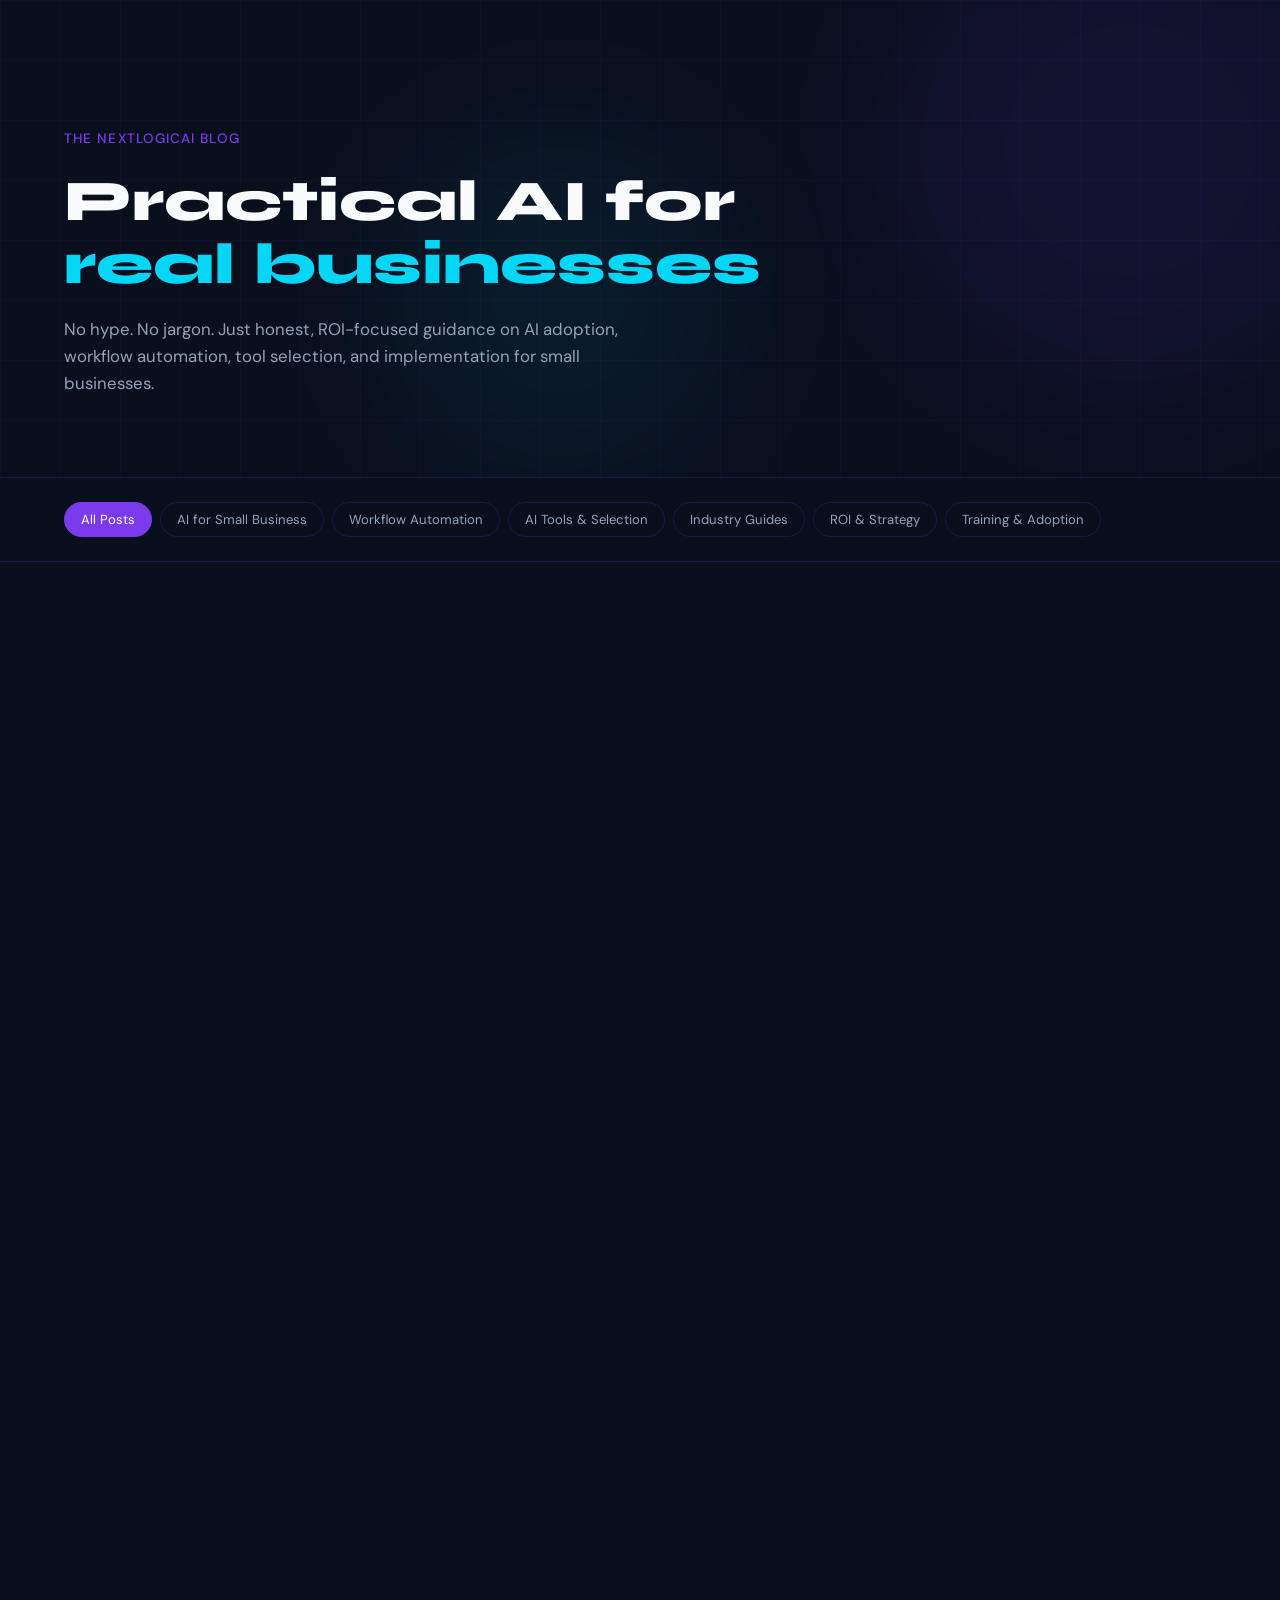
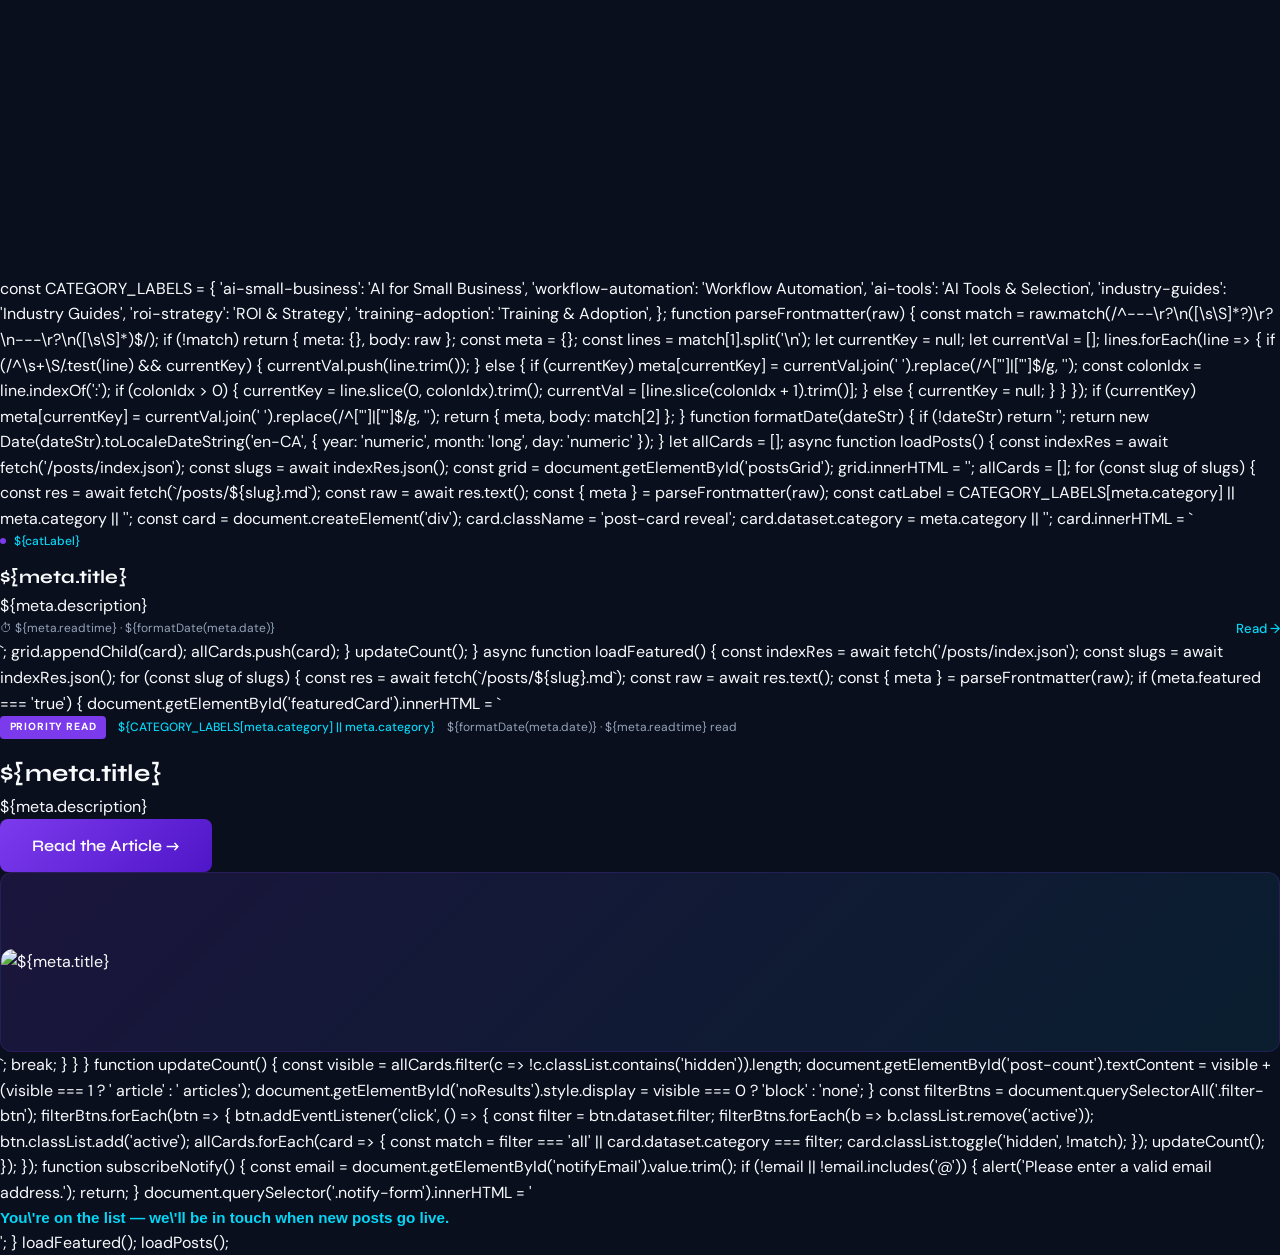
==== commit 03652b5c: "update" ====
--- a/blog.html
+++ b/blog.html
@@ -130,13 +130,28 @@
 };
 
 function parseFrontmatter(raw) {
-  const match = raw.match(/^---\n([\s\S]*?)\n---\n([\s\S]*)$/);
+  const match = raw.match(/^---\r?\n([\s\S]*?)\r?\n---\r?\n([\s\S]*)$/);
   if (!match) return { meta: {}, body: raw };
   const meta = {};
-  match[1].split('\n').forEach(line => {
-    const [key, ...rest] = line.split(':');
-    if (key && rest.length) meta[key.trim()] = rest.join(':').trim().replace(/^["']|["']$/g, '');
+  const lines = match[1].split('\n');
+  let currentKey = null;
+  let currentVal = [];
+
+  lines.forEach(line => {
+    if (/^\s+\S/.test(line) && currentKey) {
+      currentVal.push(line.trim());
+    } else {
+      if (currentKey) meta[currentKey] = currentVal.join(' ').replace(/^["']|["']$/g, '');
+      const colonIdx = line.indexOf(':');
+      if (colonIdx > 0) {
+        currentKey = line.slice(0, colonIdx).trim();
+        currentVal = [line.slice(colonIdx + 1).trim()];
+      } else {
+        currentKey = null;
+      }
+    }
   });
+  if (currentKey) meta[currentKey] = currentVal.join(' ').replace(/^["']|["']$/g, '');
   return { meta, body: match[2] };
 }
 
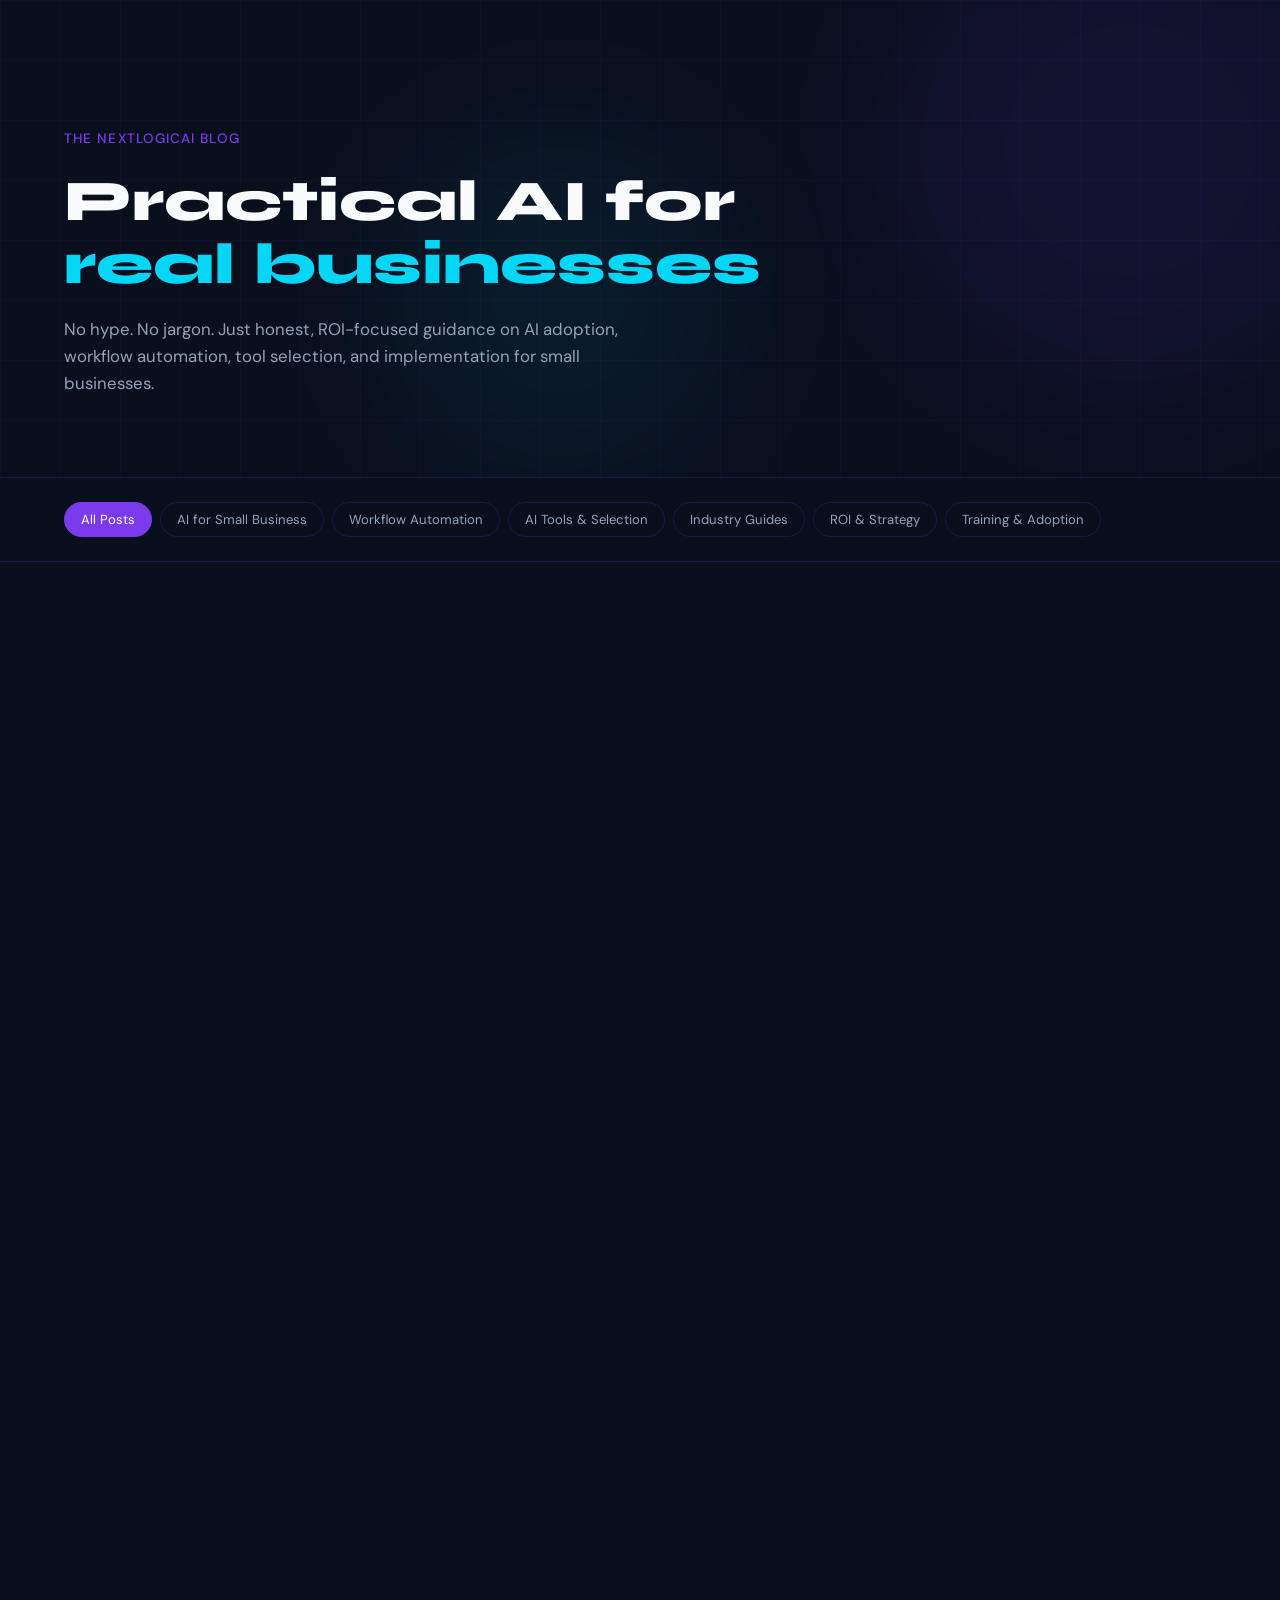
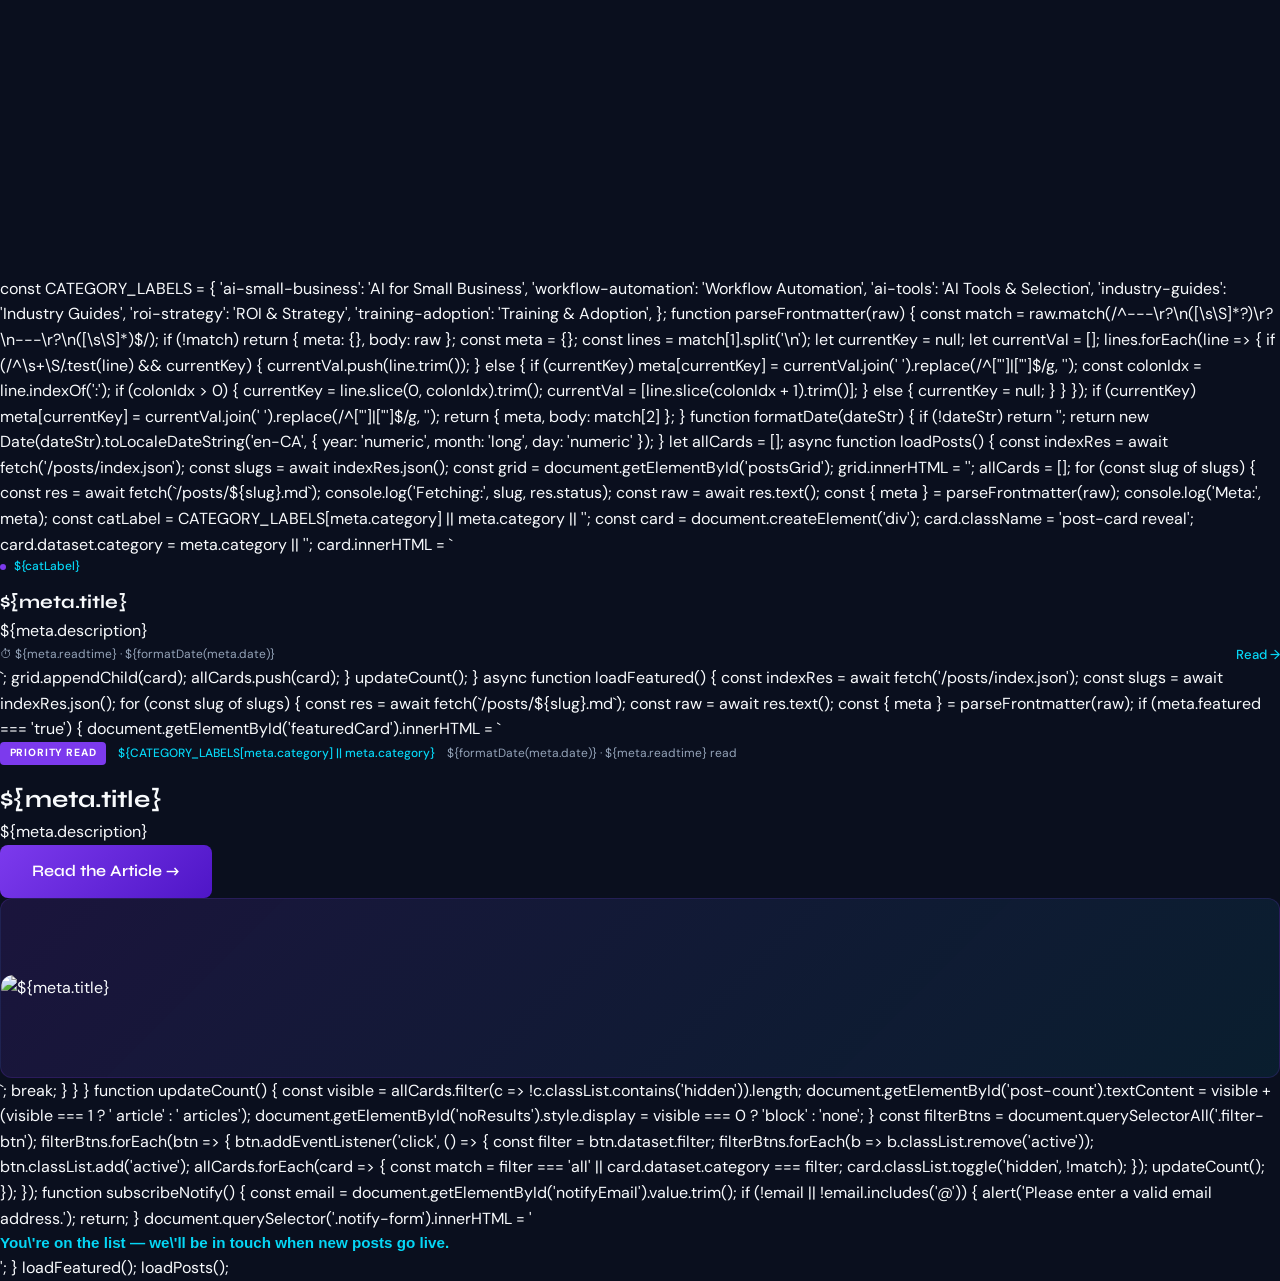
==== commit ef95cfcd: "log" ====
--- a/blog.html
+++ b/blog.html
@@ -171,8 +171,10 @@
 
   for (const slug of slugs) {
     const res = await fetch(`/posts/${slug}.md`);
+    console.log('Fetching:', slug, res.status); 
     const raw = await res.text();
     const { meta } = parseFrontmatter(raw);
+    console.log('Meta:', meta); 
     const catLabel = CATEGORY_LABELS[meta.category] || meta.category || '';
 
     const card = document.createElement('div');
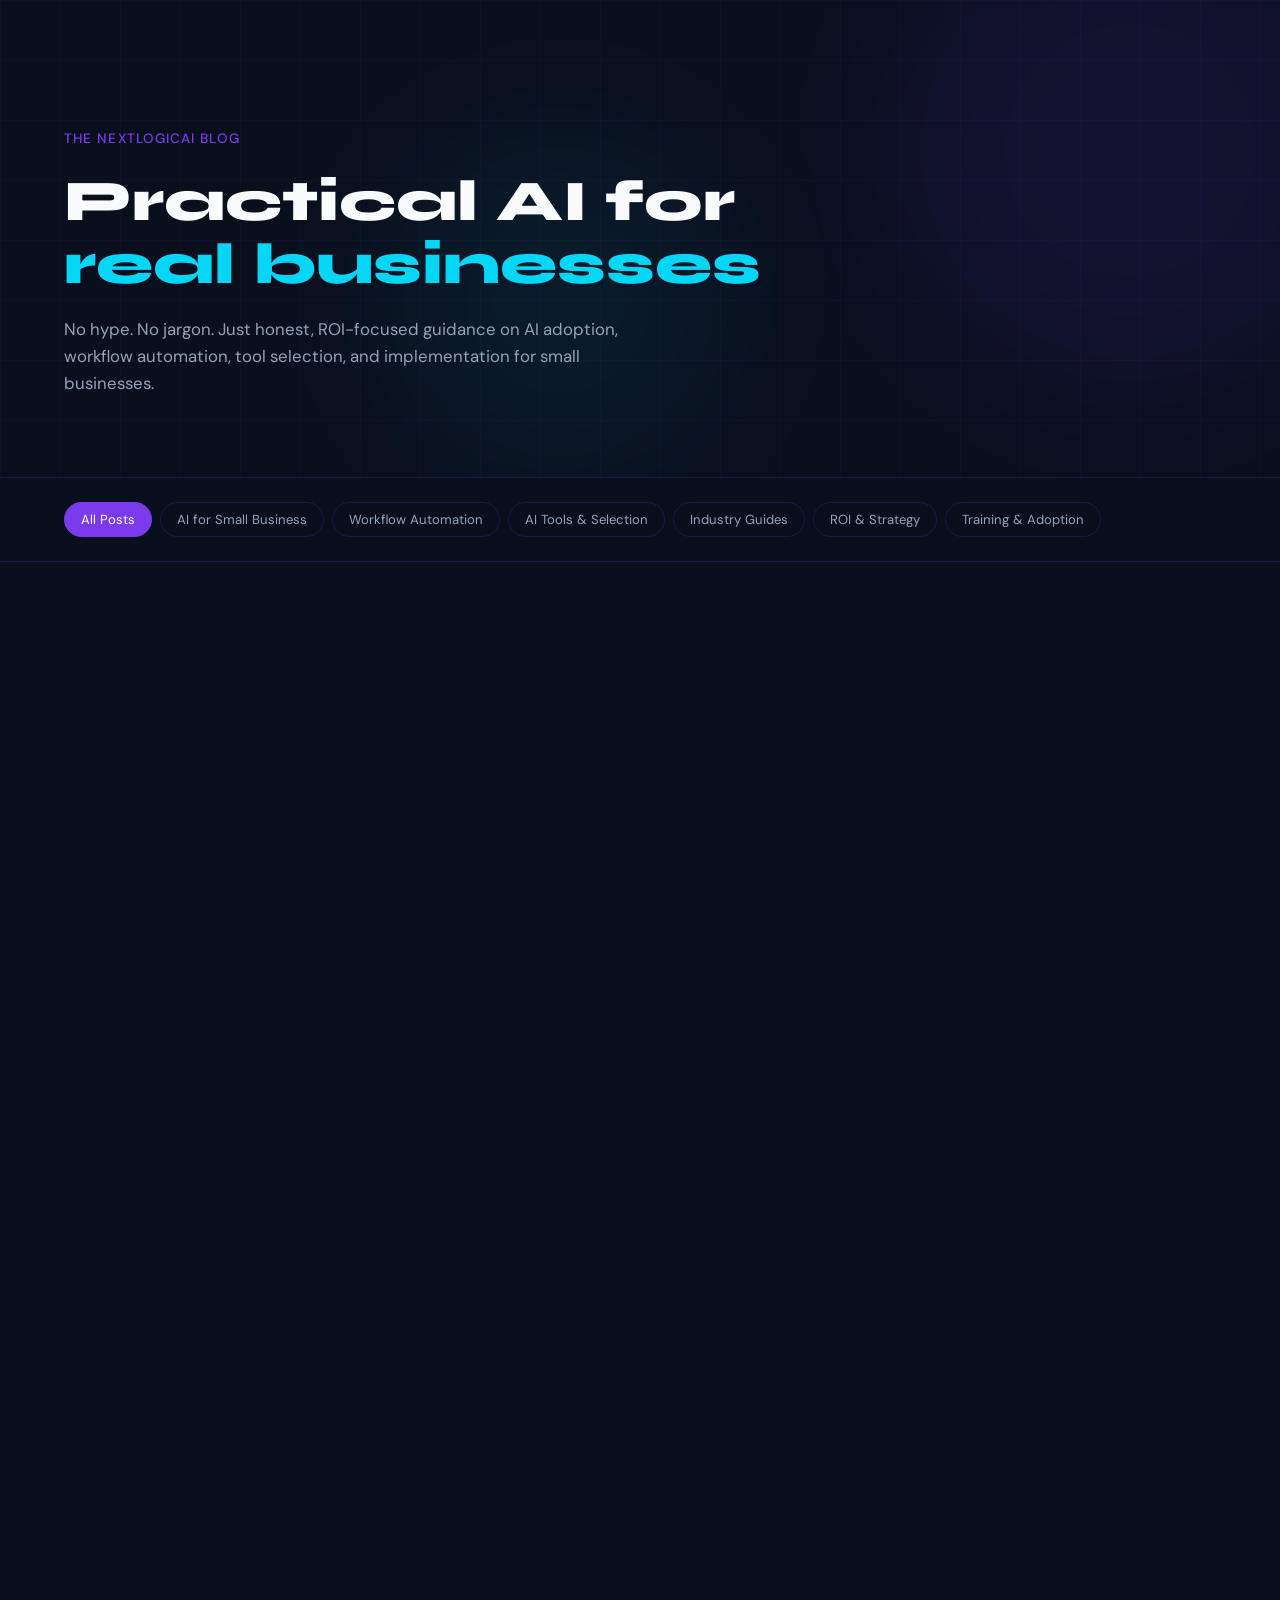
==== commit b1ec54aa: "script" ====
--- a/blog.html
+++ b/blog.html
@@ -120,7 +120,8 @@
 </section>
 <script src="shared.js"></script>
 <script>injectNav('blog'); injectFooter();</script>
-const CATEGORY_LABELS = {
+<script>
+  const CATEGORY_LABELS = {
   'ai-small-business':   'AI for Small Business',
   'workflow-automation': 'Workflow Automation',
   'ai-tools':            'AI Tools & Selection',
